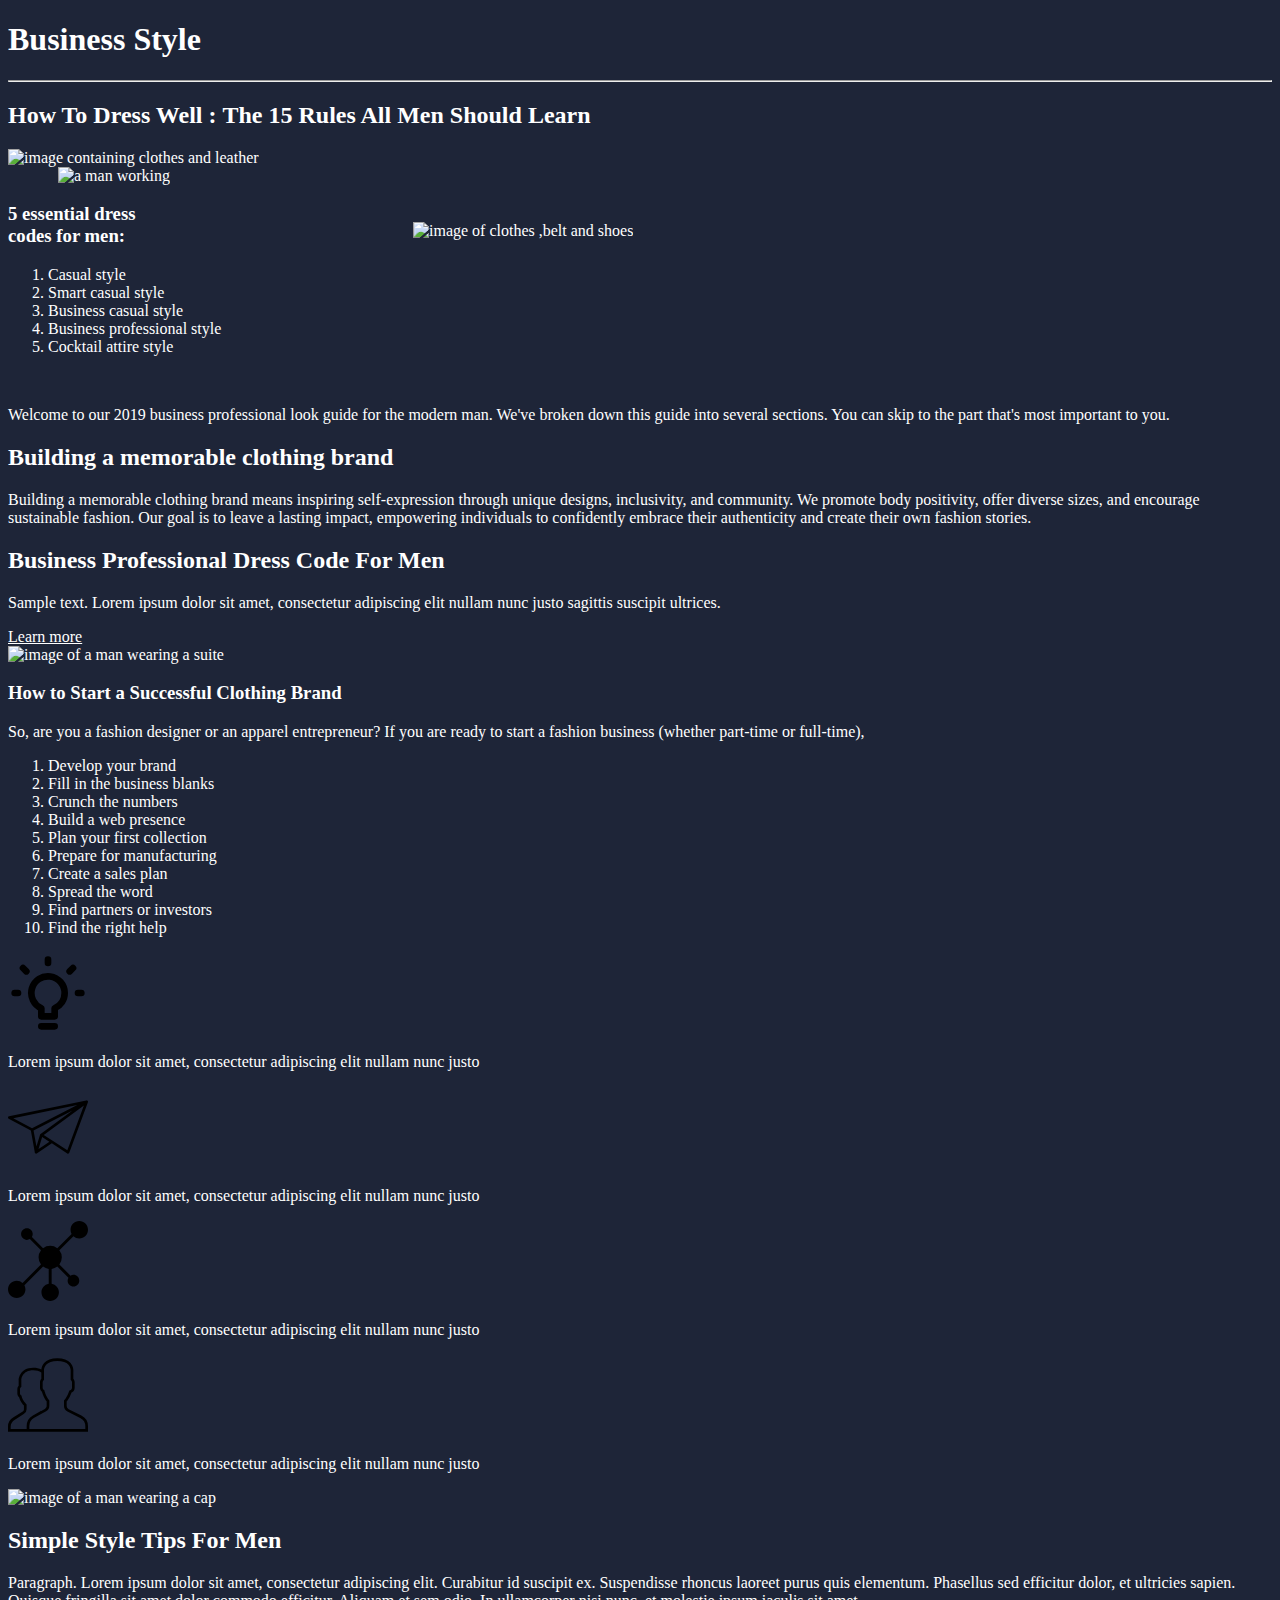
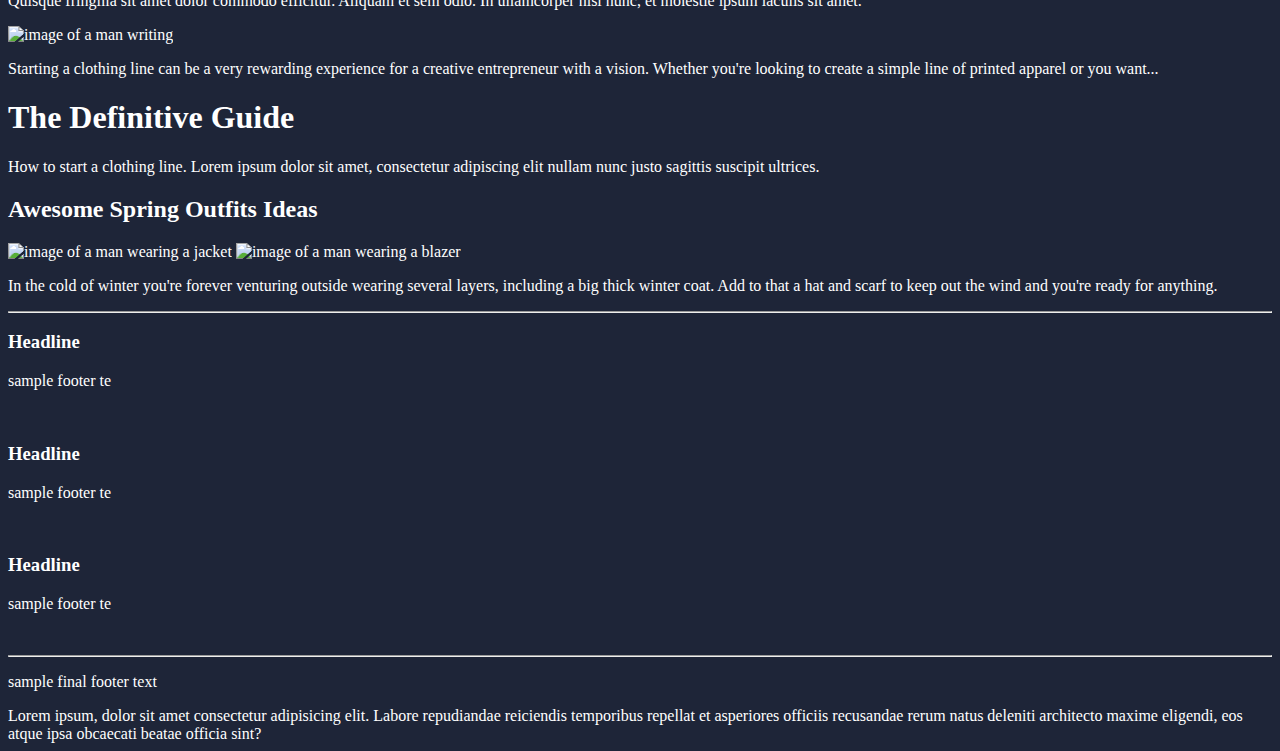
==== index.html @ 9ce20c4f "Merge pull request #1 from Lonka-Pardhu/html_assignment1" ====
<!DOCTYPE html>
<html lang="en">
<head>
    <meta charset="UTF-8">
    <meta name="viewport" content="width=device-width, initial-scale=1.0">
    <meta name="description" content="developing a page using html css / learning" >
    <meta name="author" content="pardhu" >
    <title>html-css</title>
    <link rel="stylesheet" href="style.css">
</head>
<body>
    <header>
        <h1 class="page-main-title">Business Style</h1>
    </header>
    <hr>
    <main>
        <div class="hero-background"></div>
        <article id="how-to-dress-well">
            <!-- section1 -->
            <section>
                <div class="section-1">
                    <div class="column-1">
                            <div class="col-1-part-1">
                                <h2>How To Dress Well :&nbsp;The 15 Rules All Men Should Learn</h2>
                                <img src="https://images03.nicepage.com/c461c07a441a5d220e8feb1a/d79307d352e45f7cab29f778/82723bf7d7d18f9a013341348dbda95d.jpg"
                                    alt="image containing clothes and leather" title="image containing clothes and leather"
                                    class="img1">
                            </div>
                            <div class="col-1-part-2">
                                <img src="https://images03.nicepage.com/c461c07a441a5d220e8feb1a/a440e6576e7e5369943eba5e/27f916f994bcf78ae03104418f0377e0.jpg"
                                    alt="a man working" title="a man working" class="img2">
                            </div>
                        </div>
                        <div class="column-2">
                            <div class="col-2-part-1">
                                <h3>5 essential dress<br>codes for men:</h3>
                                <ol>
                                    <li>Casual style </li>
                                    <li>Smart casual style</li>
                                    <li>Business casual style</li>
                                    <li>Business professional style</li>
                                    <li>Cocktail attire style</li>
                                </ol>           
                            </div>
                            <div class="col-2-part-2">
                                <img src="https://images02.nicepage.com/c461c07a441a5d220e8feb1a/98847b3808b05bc79a3a4698/WLP2stU.jpg" alt="image of clothes ,belt and shoes" title="image of clothes ,belt and shoes" class="img3"> 
                                <p>Welcome to our 2019 business professional look guide for the modern man. We've broken down this guide into several sections. You can skip to the part that's most important to you.</p>
                            </div>
                        </div>
                </div>
            </section>
        </article>
        <!-- section2 -->
        <section class="section-2">
            <h2>Building a memorable clothing brand</h2>
            <p>Building a memorable clothing brand means inspiring self-expression through unique designs, inclusivity, and community. We promote body positivity, offer diverse sizes, and encourage sustainable fashion. Our goal is to leave a lasting impact, empowering individuals to confidently embrace their authenticity and create their own fashion stories.</p>
        </section>
        <!-- section3 -->
        <section class="section-3">
        <div>
            <h2>Business Professional Dress Code For Men</h2>
            <p>Sample text. Lorem ipsum dolor sit amet, consectetur adipiscing elit nullam nunc justo sagittis suscipit ultrices.</p>
            <a href="#">Learn more</a>
        </div>
            <img width="700px" height="500px" src="https://images02.nicepage.com/c461c07a441a5d220e8feb1a/4a9586658ec857b1a55ea59b/iStock543079836news.jpg" alt="image of a man wearing a suite" title="image of a man wearing a suite" class="img4">
            <h3>How to Start a Successful Clothing Brand</h3>
            <p>So, are you a fashion designer or an apparel entrepreneur? If you are ready to start a fashion business (whether part-time or full-time),</p>
            <ol>
                <li>Develop your brand</li>
                <li>Fill in the business blanks</li>
                <li>Crunch the numbers</li>
                <li>Build a web presence</li>
                <li>Plan your first collection</li>
                <li>Prepare for manufacturing</li>
                <li>Create a sales plan</li>
                <li>Spread the word</li>
                <li>Find partners or investors</li>
                <li>Find the right help</li>
            </ol>
        </section>
        <!-- section4 -->
        <section class="section-4">
            <div class="box1">
            <svg width="80" height="80" viewBox="0 0 24 24" fill="none" xmlns="http://www.w3.org/2000/svg"><path d="M21 12h1m-3.5-6.5 1-1M12 3V2M5.5 5.5l-1-1M3 12H2m8 10h4m3-10a5 5 0 1 0-7 4.584V19h4v-2.416A5.001 5.001 0 0 0 17 12Z" stroke="#000" stroke-linecap="round" stroke-linejoin="round" stroke-width="2"/></svg>
            <p>Lorem ipsum dolor sit amet, consectetur adipiscing elit nullam nunc justo</p>
            </div>
            <div class="box2">
                <svg width="80" height="80" xmlns="http://www.w3.org/2000/svg" viewBox="0 0 60.062 60.062" style="enable-background:new 0 0 60.062 60.062" xml:space="preserve"><path d="M60.046 11.196c.004-.024.011-.048.013-.072a1.054 1.054 0 0 0-.01-.224c-.002-.019.001-.037-.002-.056a1.003 1.003 0 0 0-.1-.289c-.008-.016-.019-.031-.028-.047-.002-.002-.002-.005-.003-.008-.001-.002-.004-.003-.005-.006l-.02-.033a.987.987 0 0 0-.221-.23c-.019-.014-.041-.022-.061-.035a.959.959 0 0 0-.236-.116c-.037-.012-.074-.018-.112-.025a.966.966 0 0 0-.34-.011c-.026.004-.051 0-.077.006L.798 22.046a1 1 0 0 0-.265 1.864l16.632 8.773 2.917 16.187c-.002.012.001.025 0 .037a.94.94 0 0 0 .019.354c.023.095.06.184.11.268.01.016.01.035.021.051.003.005.008.009.012.013.013.019.031.034.046.053.047.058.096.111.152.156.009.007.015.018.025.025.015.011.032.014.047.024.061.04.124.073.191.099.027.01.052.022.08.03.09.026.183.044.277.044h.003l.012-.002a.993.993 0 0 0 .763-.313l11.079-7.386 11.6 7.54a1.005 1.005 0 0 0 .86.11 1 1 0 0 0 .623-.604L59.998 11.38a.915.915 0 0 0 .033-.105c.004-.015.005-.03.008-.044l.007-.035zm-11.582 6.383L24.471 35.22c-.039.029-.07.065-.104.099-.013.012-.026.022-.037.035a1.01 1.01 0 0 0-.059.071c-.018.024-.032.049-.048.074-.037.06-.068.122-.092.188-.005.013-.013.023-.017.036-.001.004-.005.006-.006.01l-2.75 8.937-2.179-12.091 29.285-15zM22.908 46.594l2.726-9.004 4.244 2.759 1.214.789-4.124 2.749-4.06 2.707zm29.136-33.096L18.071 30.899l-14.14-7.458 48.113-9.943zm-7.485 34.006L29.154 37.492l-2.333-1.517 30.154-22.172-12.416 33.701z"/></svg>
                <p>Lorem ipsum dolor sit amet, consectetur adipiscing elit nullam nunc justo</p>
            </div>
            <div class="box3">
                <svg width="80" height="80" xmlns="http://www.w3.org/2000/svg" viewBox="0 0 55 55" style="enable-background:new 0 0 55 55" xml:space="preserve"><path d="M49 0c-3.309 0-6 2.691-6 6 0 1.035.263 2.009.726 2.86l-9.829 9.829a7.943 7.943 0 0 0-9.795-.001l-7.669-7.669A3.947 3.947 0 0 0 17 9c0-2.206-1.794-4-4-4S9 6.794 9 9s1.794 4 4 4c.74 0 1.424-.215 2.019-.567l7.669 7.669a7.953 7.953 0 0 0 0 9.795L10.024 42.562A5.971 5.971 0 0 0 6 41c-3.309 0-6 2.691-6 6s2.691 6 6 6 6-2.691 6-6a5.966 5.966 0 0 0-.726-2.86l12.829-12.829a7.953 7.953 0 0 0 3.898 1.619v10.16c-2.833.478-5 2.942-5 5.91 0 3.309 2.691 6 6 6s6-2.691 6-6c0-2.967-2.167-5.431-5-5.91V32.93a7.953 7.953 0 0 0 3.898-1.619l7.669 7.669A3.945 3.945 0 0 0 41 41c0 2.206 1.794 4 4 4s4-1.794 4-4-1.794-4-4-4c-.74 0-1.424.215-2.019.567l-7.669-7.669a7.953 7.953 0 0 0 0-9.795l9.665-9.665A5.967 5.967 0 0 0 49 12c3.309 0 6-2.691 6-6s-2.691-6-6-6z"/></svg>
                <p>Lorem ipsum dolor sit amet, consectetur adipiscing elit nullam nunc justo </p>
            </div>
            <div class="box4">
                <svg width="80" height="80" xmlns="http://www.w3.org/2000/svg" viewBox="0 0 60 60" style="enable-background:new 0 0 60 60" xml:space="preserve"><path d="m55.014 45.389-9.553-4.776A2.63 2.63 0 0 1 44 38.248v-3.381c.229-.28.47-.599.719-.951a22.886 22.886 0 0 0 2.954-5.799A3.968 3.968 0 0 0 50 24.5v-4c0-.963-.36-1.896-1-2.625v-5.319c.056-.55.276-3.824-2.092-6.525C44.854 3.688 41.521 2.5 37 2.5s-7.854 1.188-9.908 3.53c-1.435 1.637-1.918 3.481-2.064 4.805C23.314 9.949 21.294 9.5 19 9.5c-10.389 0-10.994 8.855-11 9v4.579c-.648.706-1 1.521-1 2.33v3.454c0 1.079.483 2.085 1.311 2.765.825 3.11 2.854 5.46 3.644 6.285v2.743c0 .787-.428 1.509-1.171 1.915l-6.653 4.173A7.924 7.924 0 0 0 0 53.703V57.5h60v-4.043a8.973 8.973 0 0 0-4.986-8.068zM14 53.262V55.5H2v-1.797c0-2.17 1.184-4.164 3.141-5.233l6.652-4.173a4.143 4.143 0 0 0 2.161-3.641v-3.591l-.318-.297c-.026-.024-2.683-2.534-3.468-5.955l-.091-.396-.342-.22A1.59 1.59 0 0 1 9 28.863v-3.454c0-.36.245-.788.671-1.174l.329-.297-.002-5.38c.018-.287.539-7.058 9.002-7.058 2.393 0 4.408.553 6 1.644v4.731c-.64.729-1 1.662-1 2.625v4c0 .304.035.603.101.893.027.116.081.222.118.334.055.168.099.341.176.5l.003.005c.256.528.629 1 1.099 1.377l.016.054c.06.229.123.457.191.68l.081.261c.014.046.031.093.046.139.035.108.069.215.105.321.06.175.123.356.196.553.031.082.065.156.097.237.082.209.164.411.25.611.021.048.039.1.06.147l.056.126c.026.058.053.11.079.167.098.214.194.421.294.621l.047.099c.063.125.126.243.189.363a21.809 21.809 0 0 0 .888 1.539l.085.135c.242.375.452.679.626.916l.125.17.071.097v3.309c0 .968-.528 1.856-1.377 2.32l-2.646 1.443-.461-.041-.188.395-5.626 3.069A9.021 9.021 0 0 0 14 53.262zM58 55.5H16v-2.238a7.016 7.016 0 0 1 3.659-6.164l8.921-4.866A4.644 4.644 0 0 0 31 38.155v-4.019l-.194-.232-.038-.045c-.002-.003-.064-.078-.165-.21a9.504 9.504 0 0 1-.205-.275l-.003-.005a18.167 18.167 0 0 1-.544-.8l-.014-.022c-.098-.153-.202-.32-.308-.497l-.024-.04a20.468 20.468 0 0 1-.705-1.283l-.001-.002a20.237 20.237 0 0 1-.378-.802l-.052-.116c-.055-.125-.11-.256-.166-.391l-.06-.15c-.052-.131-.105-.263-.161-.414a16.51 16.51 0 0 1-.29-.849l-.055-.178-.019-.061a15.65 15.65 0 0 1-.26-.971l-.091-.396-.341-.22A1.994 1.994 0 0 1 26 24.5v-4c0-.561.238-1.084.67-1.475l.33-.297v-6.582l-.027-.021c-.034-.722.009-2.935 1.623-4.776C30.253 5.458 33.081 4.5 37 4.5c3.905 0 6.727.951 8.386 2.828 1.947 2.201 1.625 5.017 1.623 5.041L47 18.728l.33.298c.432.39.67.913.67 1.474v4c0 .873-.572 1.637-1.422 1.899l-.498.153-.16.495a20.934 20.934 0 0 1-2.834 5.713c-.297.421-.586.794-.837 1.079l-.249.284v4.125c0 1.77.983 3.361 2.566 4.153l9.553 4.776A6.982 6.982 0 0 1 58 53.457V55.5z"/></svg>
                <p>Lorem ipsum dolor sit amet, consectetur adipiscing elit nullam nunc justo</p>
            </div>
            <img src="https://images02.nicepage.com/c461c07a441a5d220e8feb1a/14708b5e1309527f8112d62c/b177be127f4d39d23bcaa67bec533d79.jpg" alt="image of a man wearing a cap" title="image of a man wearing a cap" class="img5">
        </section>
        <!-- section5 -->
        <section class="section-5">
            <h2>Simple Style Tips For Men</h2>
            <p>Paragraph. Lorem ipsum dolor sit amet, consectetur adipiscing elit. Curabitur id suscipit ex. Suspendisse rhoncus laoreet purus quis elementum. Phasellus sed efficitur dolor, et ultricies sapien. Quisque fringilla sit amet dolor commodo efficitur. Aliquam et sem odio. In ullamcorper nisi nunc, et molestie ipsum iaculis sit amet.</p>
        </section>
        <!-- section6 -->
        <section class="section-6">
            <img height="300px" src="https://images03.nicepage.com/c461c07a441a5d220e8feb1a/5f9b95316d2b5292a958deda/m1.jpg" alt="image of a man writing" title="image of a man writing" class="img6">
            <div >
                <p>Starting a clothing line can be a very rewarding experience for a creative entrepreneur with a vision. Whether you're looking to create a simple line of printed apparel or you want...</p>
            </div>
            <div>
                <h1>The Definitive Guide</h1>
                <p>How to start a clothing line. Lorem ipsum dolor sit amet, consectetur adipiscing elit nullam nunc justo sagittis suscipit ultrices.</p>
                <a href="#"></a>
            </div>
        </section>
        <!-- section7 -->
        <section class="section-7">
            <h2>Awesome Spring Outfits Ideas</h2>
            <img src="https://images02.nicepage.com/c461c07a441a5d220e8feb1a/094b98c750465962927ddb03/5270bcfecd88df2af46fd6347224563e.jpg" alt="image of a man wearing a jacket" title="image of a man wearing a jacket" class="img7">
            <img src="https://images02.nicepage.com/c461c07a441a5d220e8feb1a/0eb7b98e761c562f80771ed5/1896a80d7da67dd118eb22996d5cb24a.jpg" alt="image of a man wearing a blazer" title="image of a man wearing a blazer" class="img8">
            <p>In the cold of winter you're forever venturing outside wearing several layers, including a big thick winter coat. Add to that a hat and scarf to keep out the wind and you're ready for anything.</p>
        </section>
    
 </main>
 <hr>
 <footer>
    <h3>Headline</h3>
    <p>sample footer te</p>
    <br>
    <h3>Headline</h3>
    <p>sample footer te</p>
    <br>
    <h3>Headline</h3>
    <p>sample footer te</p>
    <br>
    <hr>
    <p>sample final footer text</p>
 </footer>
<div class="testbox">
 Lorem ipsum, dolor sit amet consectetur adipisicing elit. Labore repudiandae reiciendis temporibus repellat et asperiores officiis recusandae rerum natus deleniti architecto maxime eligendi, eos atque ipsa obcaecati beatae officia sint? 
</div>
<!-- working on positioning the items  -->
</body>
</html>
---- style.css ----
*{
    background-color: #1E2538 ;
    color: white;
}
/* images */
.img1{
    height: 306px;
    width:351px;
    object-fit: cover;

}
.img2{
    height: 586px;
    width: 518px;
    object-fit: cover;
    position: relative;
    left: 50px;
}
.img3{
    height: 240px;
    width: 261px;
    object-fit: cover;
    position:relative;
    left: 405px;
    bottom: 150px;
}
.img4{
    height: 469px;
    width: 581px;
    object-fit: cover;
    position: relative;
    z-index: 1;

}
.img6{
    height: 564px;
    width: 945px;
    object-fit: cover;
}
.img7{
    height: 565px;
    width: 438px;
    object-fit: cover;
}
.img8{
    height: 546px;
    width: 435px;
    object-fit: cover;
}

/* sections */

.box-s3{
    height: 480px;
    width: 505px;
    background-color: #ffffff;
    position: absolute;
    z-index: 2;
}
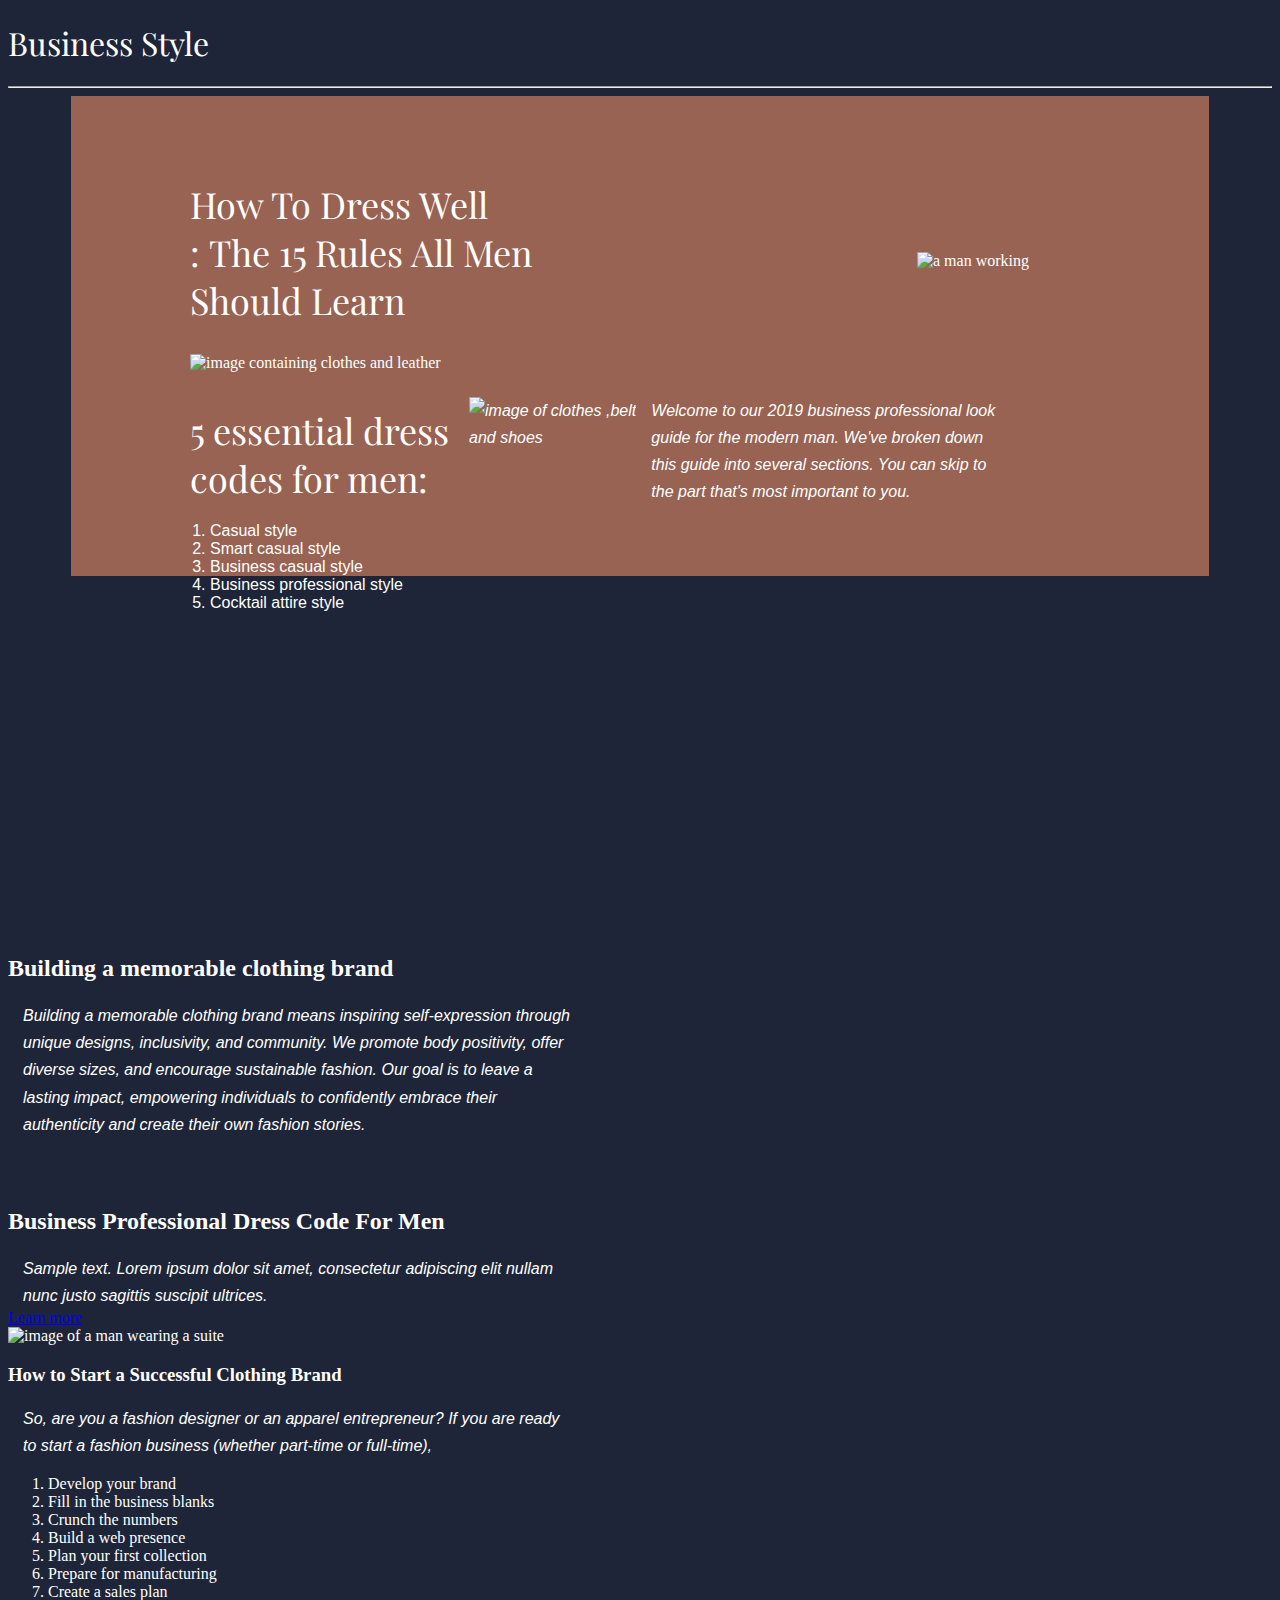
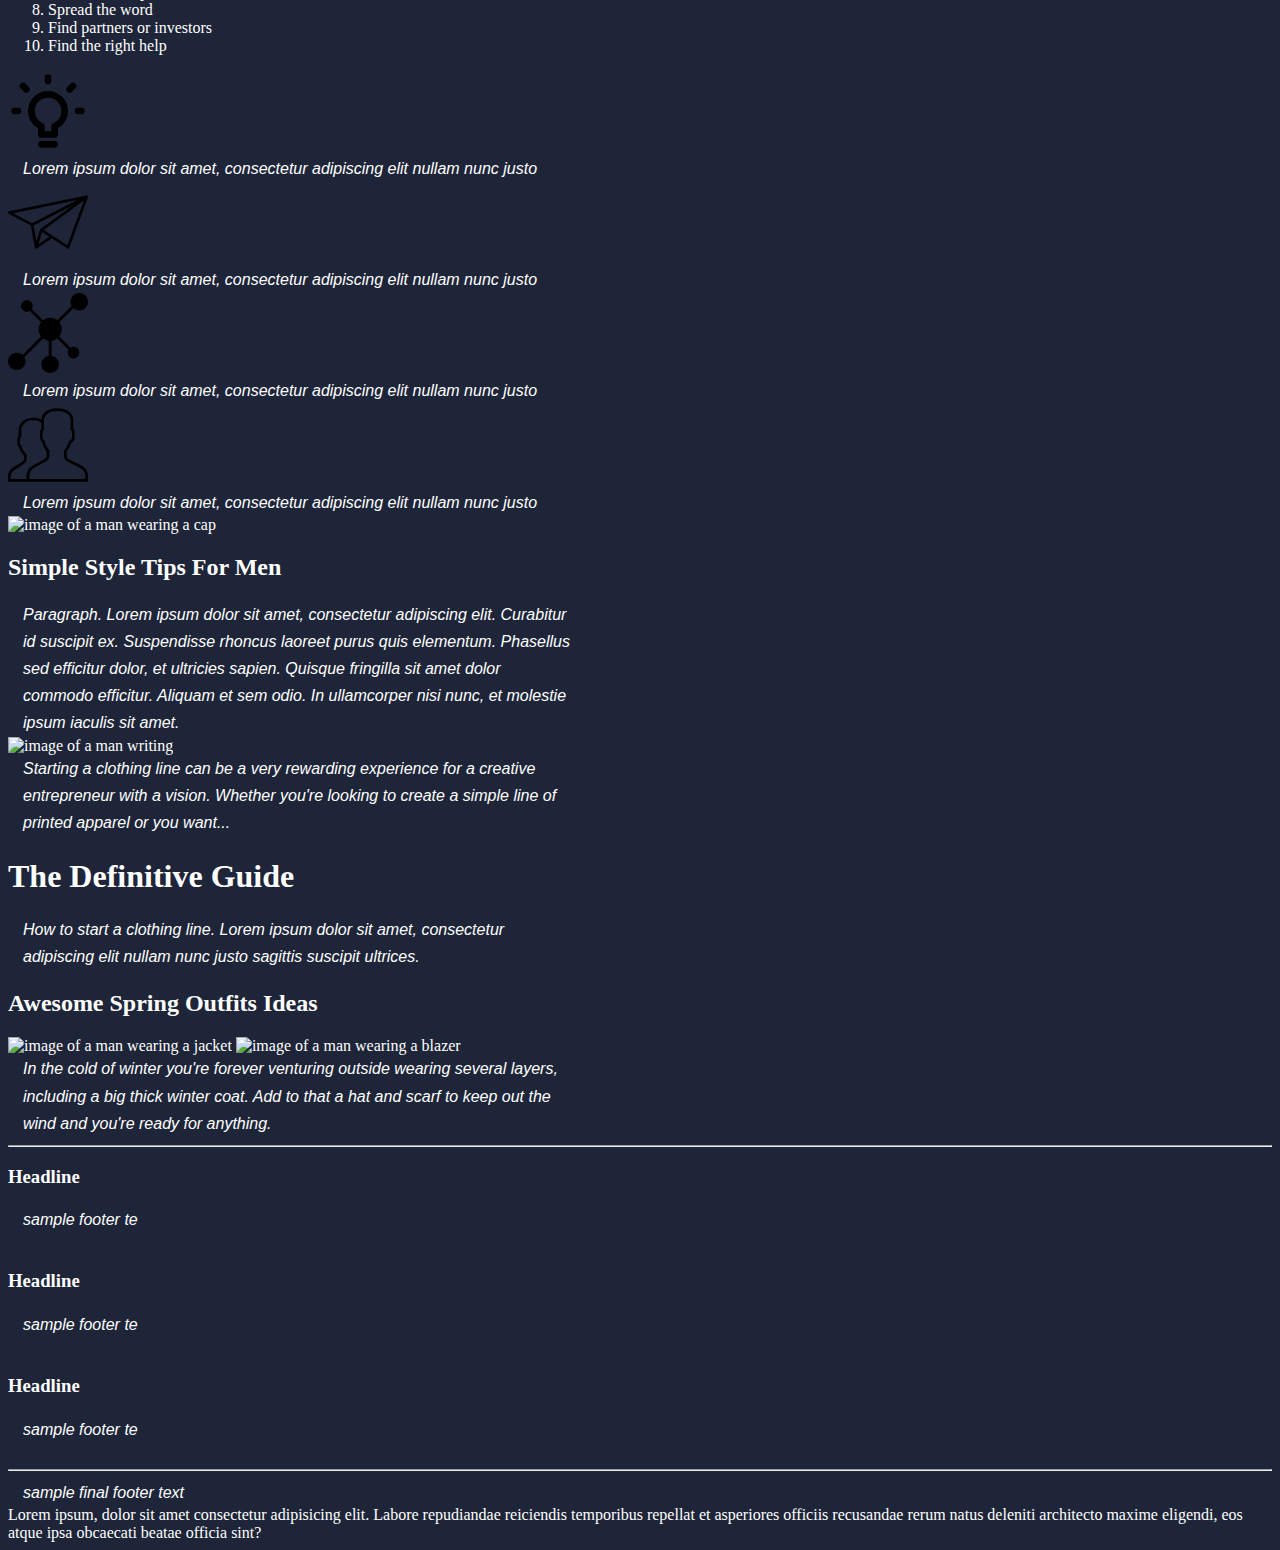
==== commit eda0b7a9: "css" ====
--- a/index.html
+++ b/index.html
@@ -30,23 +30,23 @@
                                 <img src="https://images03.nicepage.com/c461c07a441a5d220e8feb1a/a440e6576e7e5369943eba5e/27f916f994bcf78ae03104418f0377e0.jpg"
                                     alt="a man working" title="a man working" class="img2">
                             </div>
+                    </div>
+                    <div class="column-2">
+                        <div class="col-2-part-1">
+                            <h3>5 essential dress<br>codes for men:</h3>
+                            <ol>
+                                <li>Casual style </li>
+                                <li>Smart casual style</li>
+                                <li>Business casual style</li>
+                                <li>Business professional style</li>
+                                <li>Cocktail attire style</li>
+                            </ol>
                         </div>
-                        <div class="column-2">
-                            <div class="col-2-part-1">
-                                <h3>5 essential dress<br>codes for men:</h3>
-                                <ol>
-                                    <li>Casual style </li>
-                                    <li>Smart casual style</li>
-                                    <li>Business casual style</li>
-                                    <li>Business professional style</li>
-                                    <li>Cocktail attire style</li>
-                                </ol>           
-                            </div>
-                            <div class="col-2-part-2">
+                        <div class="col-2-part-2">
                                 <img src="https://images02.nicepage.com/c461c07a441a5d220e8feb1a/98847b3808b05bc79a3a4698/WLP2stU.jpg" alt="image of clothes ,belt and shoes" title="image of clothes ,belt and shoes" class="img3"> 
                                 <p>Welcome to our 2019 business professional look guide for the modern man. We've broken down this guide into several sections. You can skip to the part that's most important to you.</p>
-                            </div>
                         </div>
+                    </div>
                 </div>
             </section>
         </article>
@@ -142,5 +142,6 @@
  Lorem ipsum, dolor sit amet consectetur adipisicing elit. Labore repudiandae reiciendis temporibus repellat et asperiores officiis recusandae rerum natus deleniti architecto maxime eligendi, eos atque ipsa obcaecati beatae officia sint? 
 </div>
 <!-- working on positioning the items  -->
+</main>
 </body>
 </html>--- a/style.css
+++ b/style.css
@@ -1,36 +1,122 @@
-*{
+@import url('https://fonts.googleapis.com/css2?family=Playfair+Display:ital,wght@0,400;0,500;0,600;0,700;0,800;0,900;1,400&family=Roboto:ital,wght@0,100;0,300;0,400;0,500;1,300;1,400&display=swap');
+body{
     background-color: #1E2538 ;
     color: white;
 }
+
+.page-main-title{
+    font-family: 'Playfair Display', serif;
+    font-weight: 100;
+}
+/* font preference for column-1 of section-1 */
+.col-1-part-1 h2, .col-2-part-1 h3{
+    font-family: 'Playfair Display', serif;
+    font-size: 36px;
+    font-weight: 100;
+}
+
+.hero-background {
+    width: 90%;
+    height: 480px;
+    background-color: #986352;
+    display: flex;
+    justify-content: center;
+    align-items: center;
+    margin: 0 auto;
+    position: relative;
+    z-index: 2;
+}
+.section-1 {
+    position: absolute;
+    top: 150px;
+    left: 190px;
+    z-index: 3;
+}
+
+.column-1{
+    display: flex;
+    flex-direction: row;
+    justify-content: space-between;
+    align-items: center;
+    gap: 30px;
+} 
+.column-2{
+    display: flex;
+    flex-direction: row;
+    justify-content: space-between;
+    align-items: center;
+    margin-top:25px;
+}
+    
+.col-1-part-1 h2 {
+    max-width: 351px;
+}
+
+.col-2-part-1 h3{
+    margin:0;
+}
+
+.col-2-part-1 ol{
+    font-family: 'Open Sans',sans-serif;
+    font-size: 16px;
+    padding-left: 20px;
+    margin-top: 20px;
+}
+
+.col-2-part-2{
+    display: flex;   
+    position: relative;
+    left: 5px;
+}
+
+.col-2-part-2 , p{
+    width: 550px;
+    line-height: 1.7rem;
+    margin: 0 15px 0 15px;
+    font-style: italic;
+    font-family: 'Open Sans', sans-serif;
+}
+
+.section-2 {
+    margin-top: 30%; 
+}
+
+.section-3 {
+    padding-top: 50px; 
+}
+
+
+
+
+
+
 /* images */
 .img1{
     height: 306px;
     width:351px;
     object-fit: cover;
-
 }
 .img2{
-    height: 586px;
-    width: 518px;
+    height: 508px;
+    width: 560px;
     object-fit: cover;
-    position: relative;
-    left: 50px;
+    /* position: relative;
+    left: 50px; */
 }
 .img3{
     height: 240px;
     width: 261px;
     object-fit: cover;
-    position:relative;
+    /* position:relative;
     left: 405px;
-    bottom: 150px;
+    bottom: 150px; */
 }
 .img4{
     height: 469px;
     width: 581px;
     object-fit: cover;
-    position: relative;
-    z-index: 1;
-
+    /* position: relative;
+    z-index: 1; */
 }
 .img6{
     height: 564px;
@@ -41,19 +127,16 @@
     height: 565px;
     width: 438px;
     object-fit: cover;
+    /* position: relative;
+    top: 70px; */
 }
 .img8{
     height: 546px;
     width: 435px;
     object-fit: cover;
+    /* position: relative;
+    bottom: 80px;
+    left: 60px; */
 }
 
 /* sections */
-
-.box-s3{
-    height: 480px;
-    width: 505px;
-    background-color: #ffffff;
-    position: absolute;
-    z-index: 2;
-}
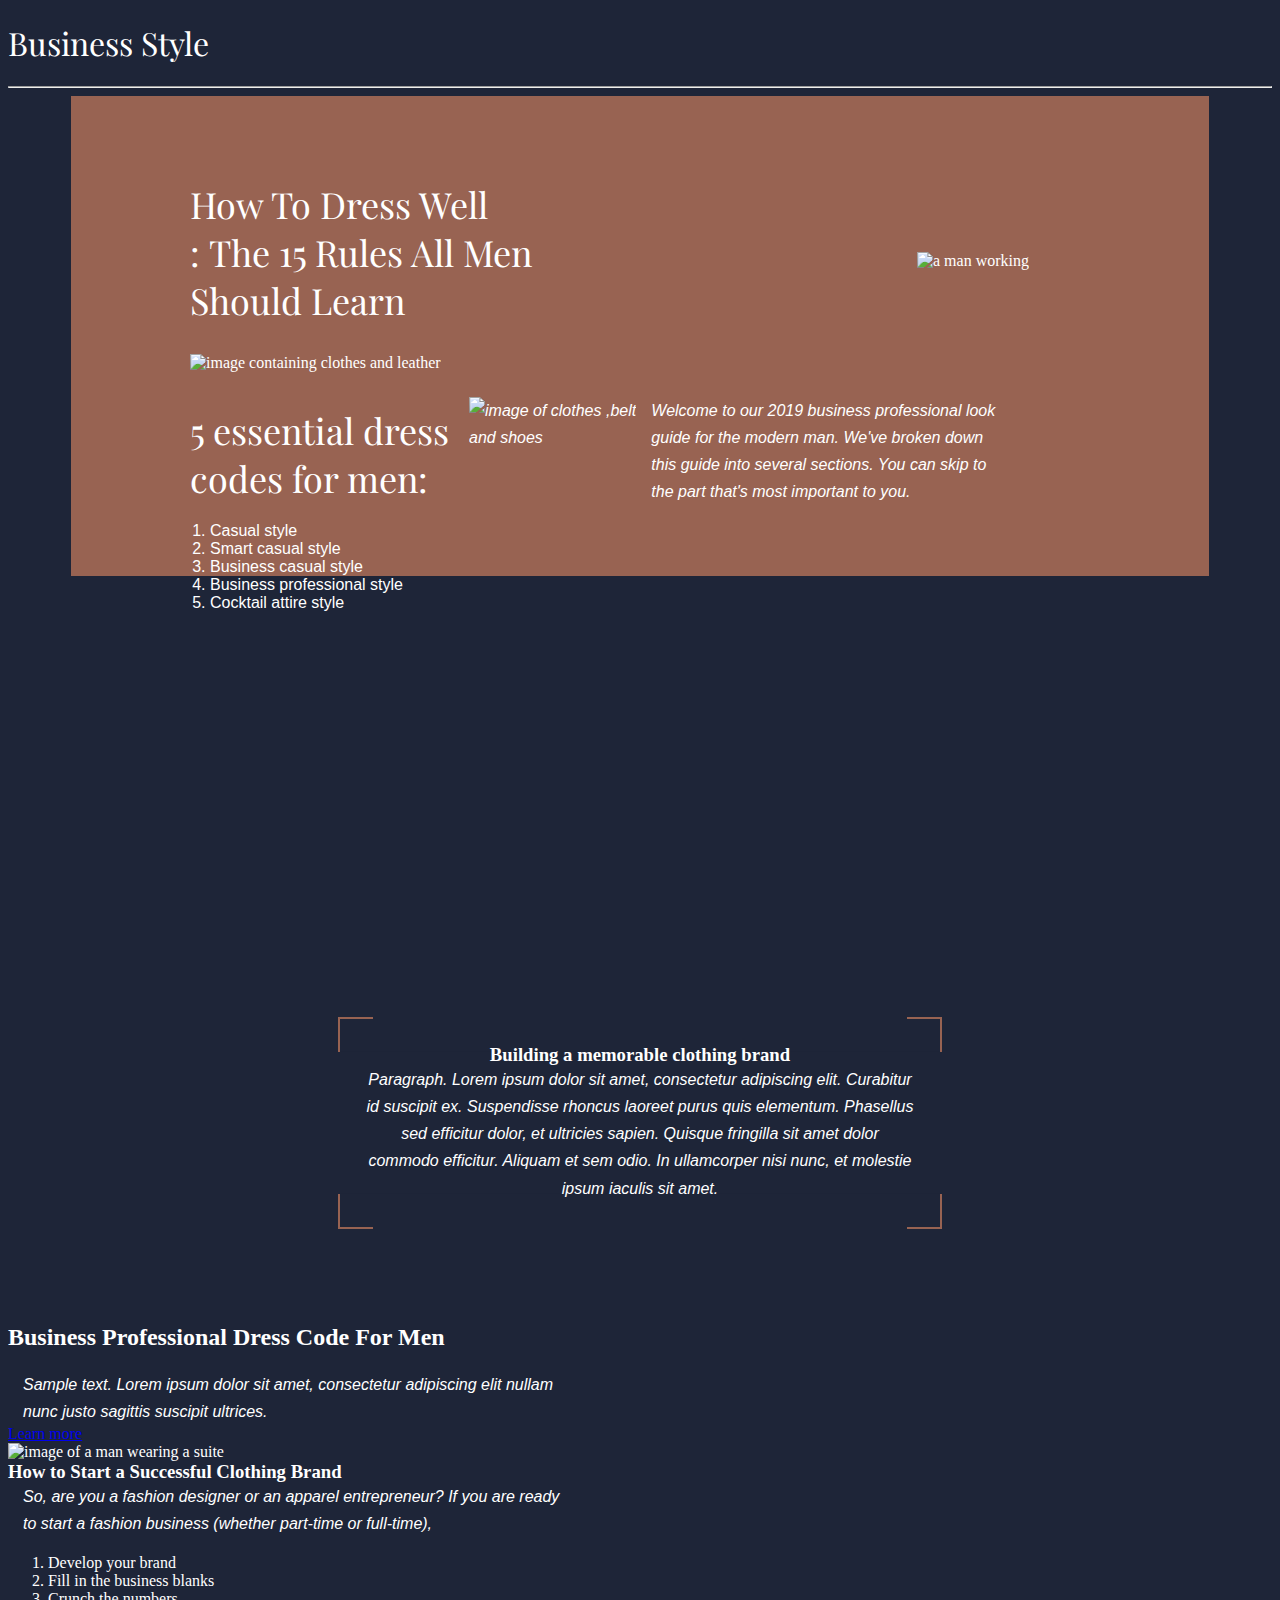
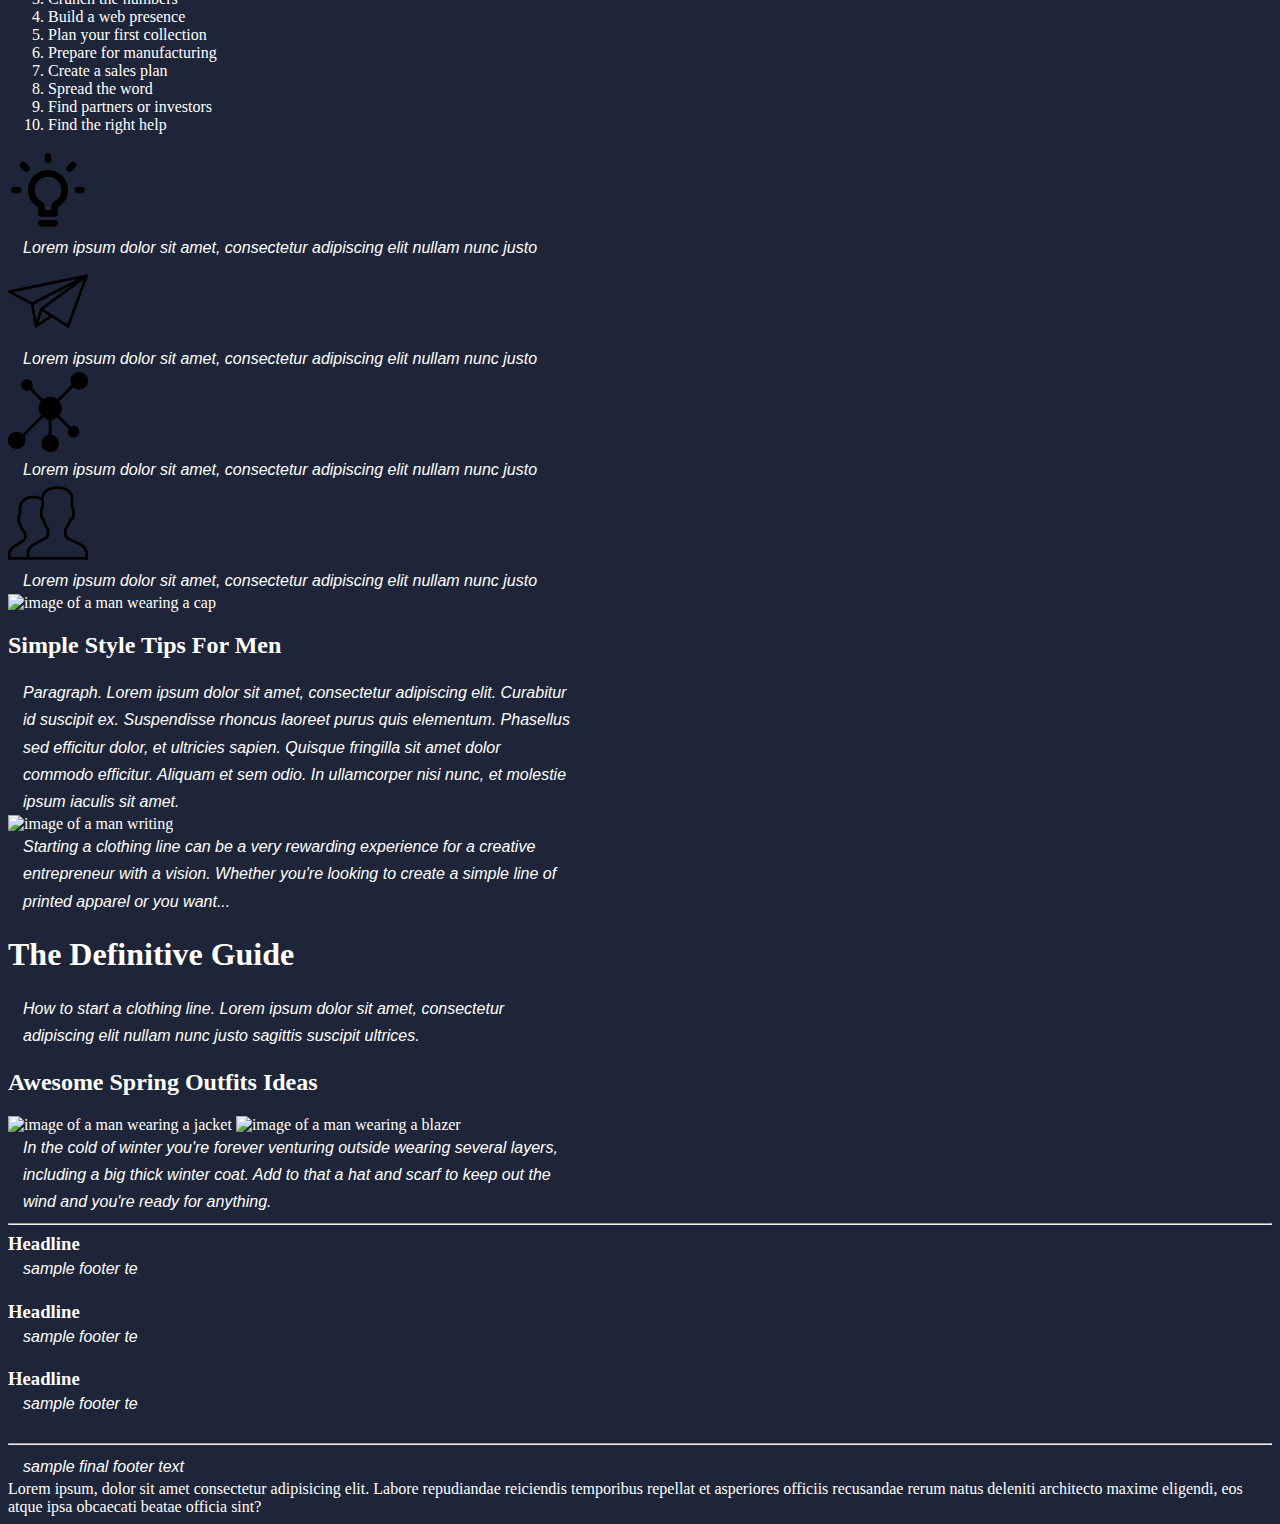
==== commit 989672f1: "css" ====
--- a/index.html
+++ b/index.html
@@ -51,10 +51,16 @@
             </section>
         </article>
         <!-- section2 -->
-        <section class="section-2">
-            <h2>Building a memorable clothing brand</h2>
-            <p>Building a memorable clothing brand means inspiring self-expression through unique designs, inclusivity, and community. We promote body positivity, offer diverse sizes, and encourage sustainable fashion. Our goal is to leave a lasting impact, empowering individuals to confidently embrace their authenticity and create their own fashion stories.</p>
-        </section>
+        <article>
+            <section> 
+                <div class="section-2-wrap">
+                    <div class="section-2-corner">
+                        <h3>Building a memorable clothing brand</h3>
+                        <p>Paragraph. Lorem ipsum dolor sit amet, consectetur adipiscing elit. Curabitur id suscipit ex. Suspendisse rhoncus laoreet purus quis elementum. Phasellus sed efficitur dolor, et ultricies sapien. Quisque fringilla sit amet dolor commodo efficitur. Aliquam et sem odio. In ullamcorper nisi nunc, et molestie ipsum iaculis sit amet.</p>
+                    </div>   
+                </div>
+            </section>
+        </article>
         <!-- section3 -->
         <section class="section-3">
         <div>
--- a/style.css
+++ b/style.css
@@ -26,6 +26,9 @@
     position: relative;
     z-index: 2;
 }
+
+/* section-1 */
+
 .section-1 {
     position: absolute;
     top: 150px;
@@ -76,9 +79,59 @@
     font-style: italic;
     font-family: 'Open Sans', sans-serif;
 }
+/* end of section-1 */
 
-.section-2 {
-    margin-top: 30%; 
+/* section-2 */
+
+.section-2-wrap{
+    margin-top: 26rem;
+    display: flex;
+    flex-direction: column;
+    justify-content: center;
+    align-items: center;
+    
+}
+.section-2-wrap{
+	text-align:center;	
+}
+.section-2-corner {
+    border: 2px solid #986352;
+    display: inline-block;
+    margin: 25px auto;
+    padding: 25px;
+    position: relative;
+    width: auto;
+}
+.section-2-corner p, h3 {
+  position: relative;
+  display: block;
+  margin: 0;
+  padding: 0;
+  z-index: 5;
+}
+.section-2-corner::before,
+.section-2-corner::after {
+  content: '';
+  position: absolute;
+  background: #1E2538;
+}
+
+.section-2-corner::before {
+  width: calc(100% + 50px + 4px - 120px);
+  height: calc(100% + 4px);
+  top: -2px;
+  left: 50%;
+  transform: translateX(-50%);
+  z-index: 1;
+}
+
+.section-2-corner::after {
+  height: calc(100% + 50px + 4px - 120px);
+  width: calc(100% + 4px);
+  left: -2px;
+  top: 50%;
+  transform: translateY(-50%);
+  z-index: 1;
 }
 
 .section-3 {
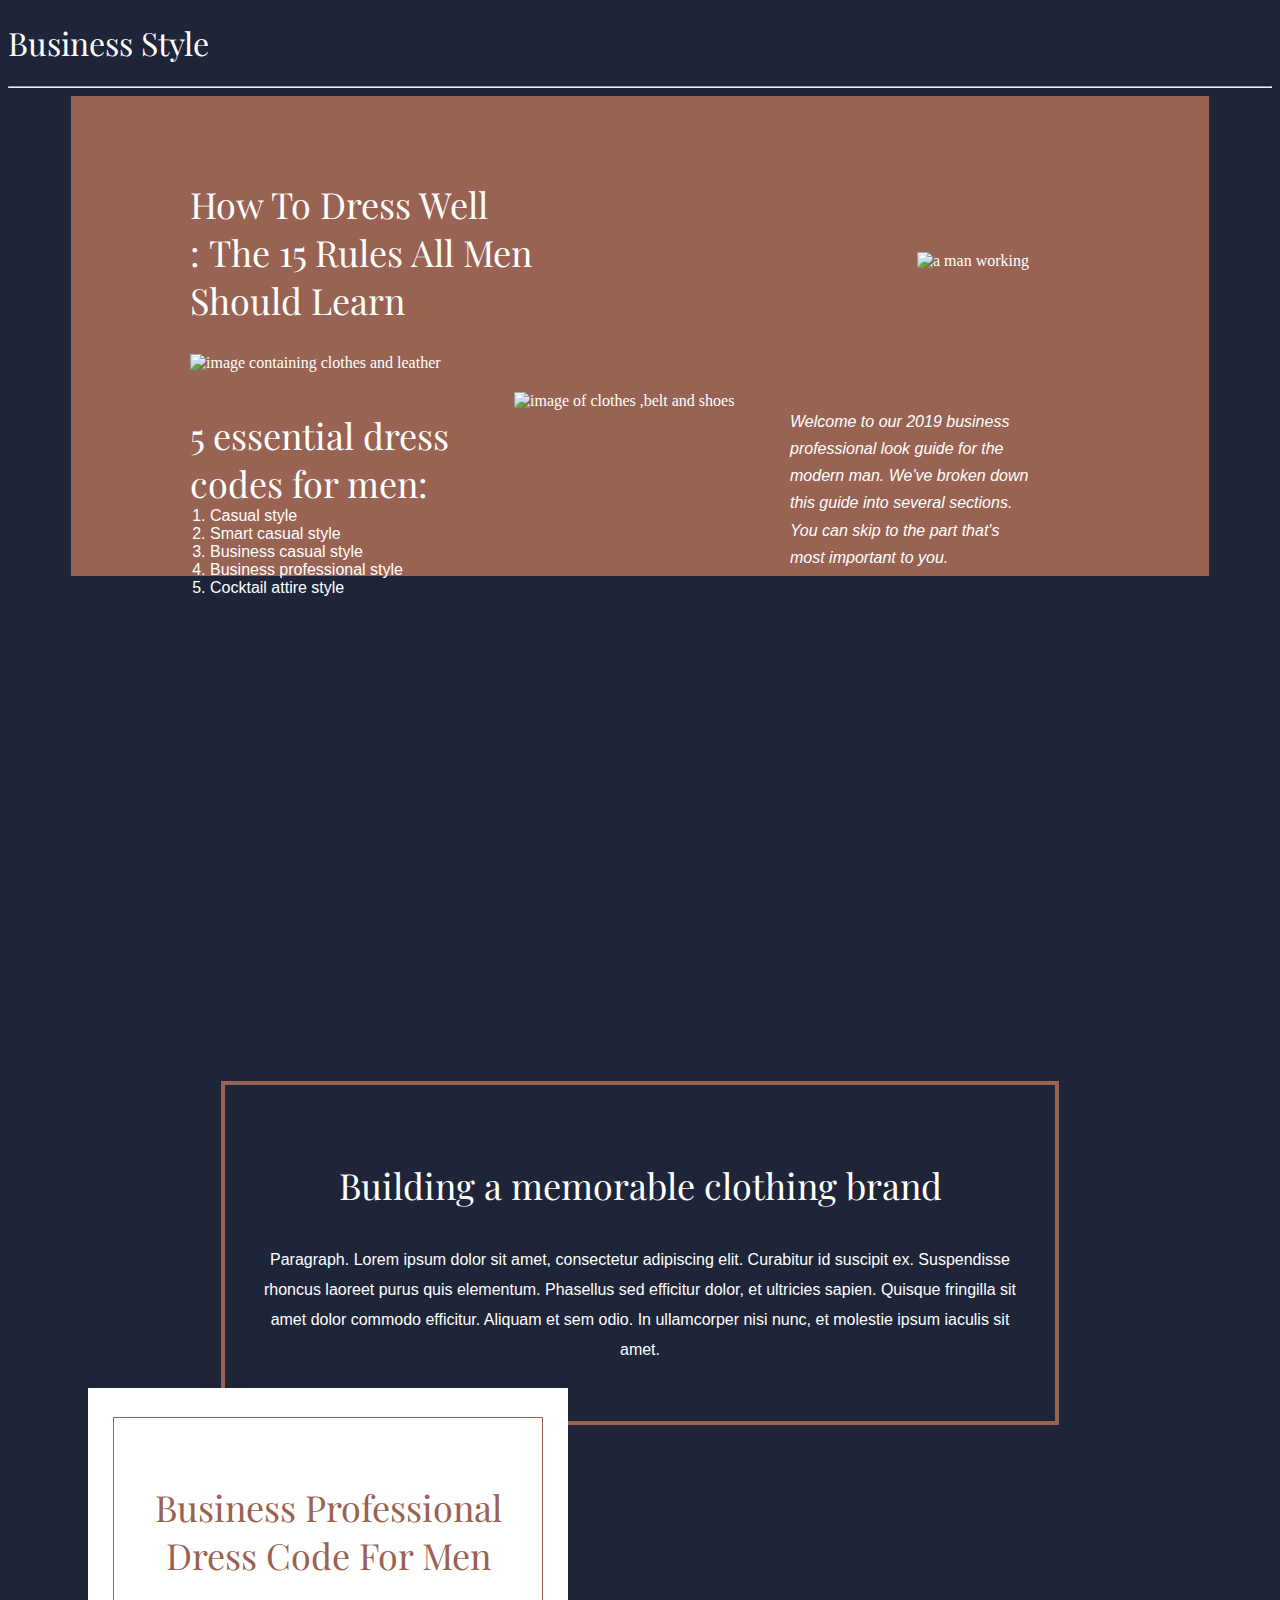
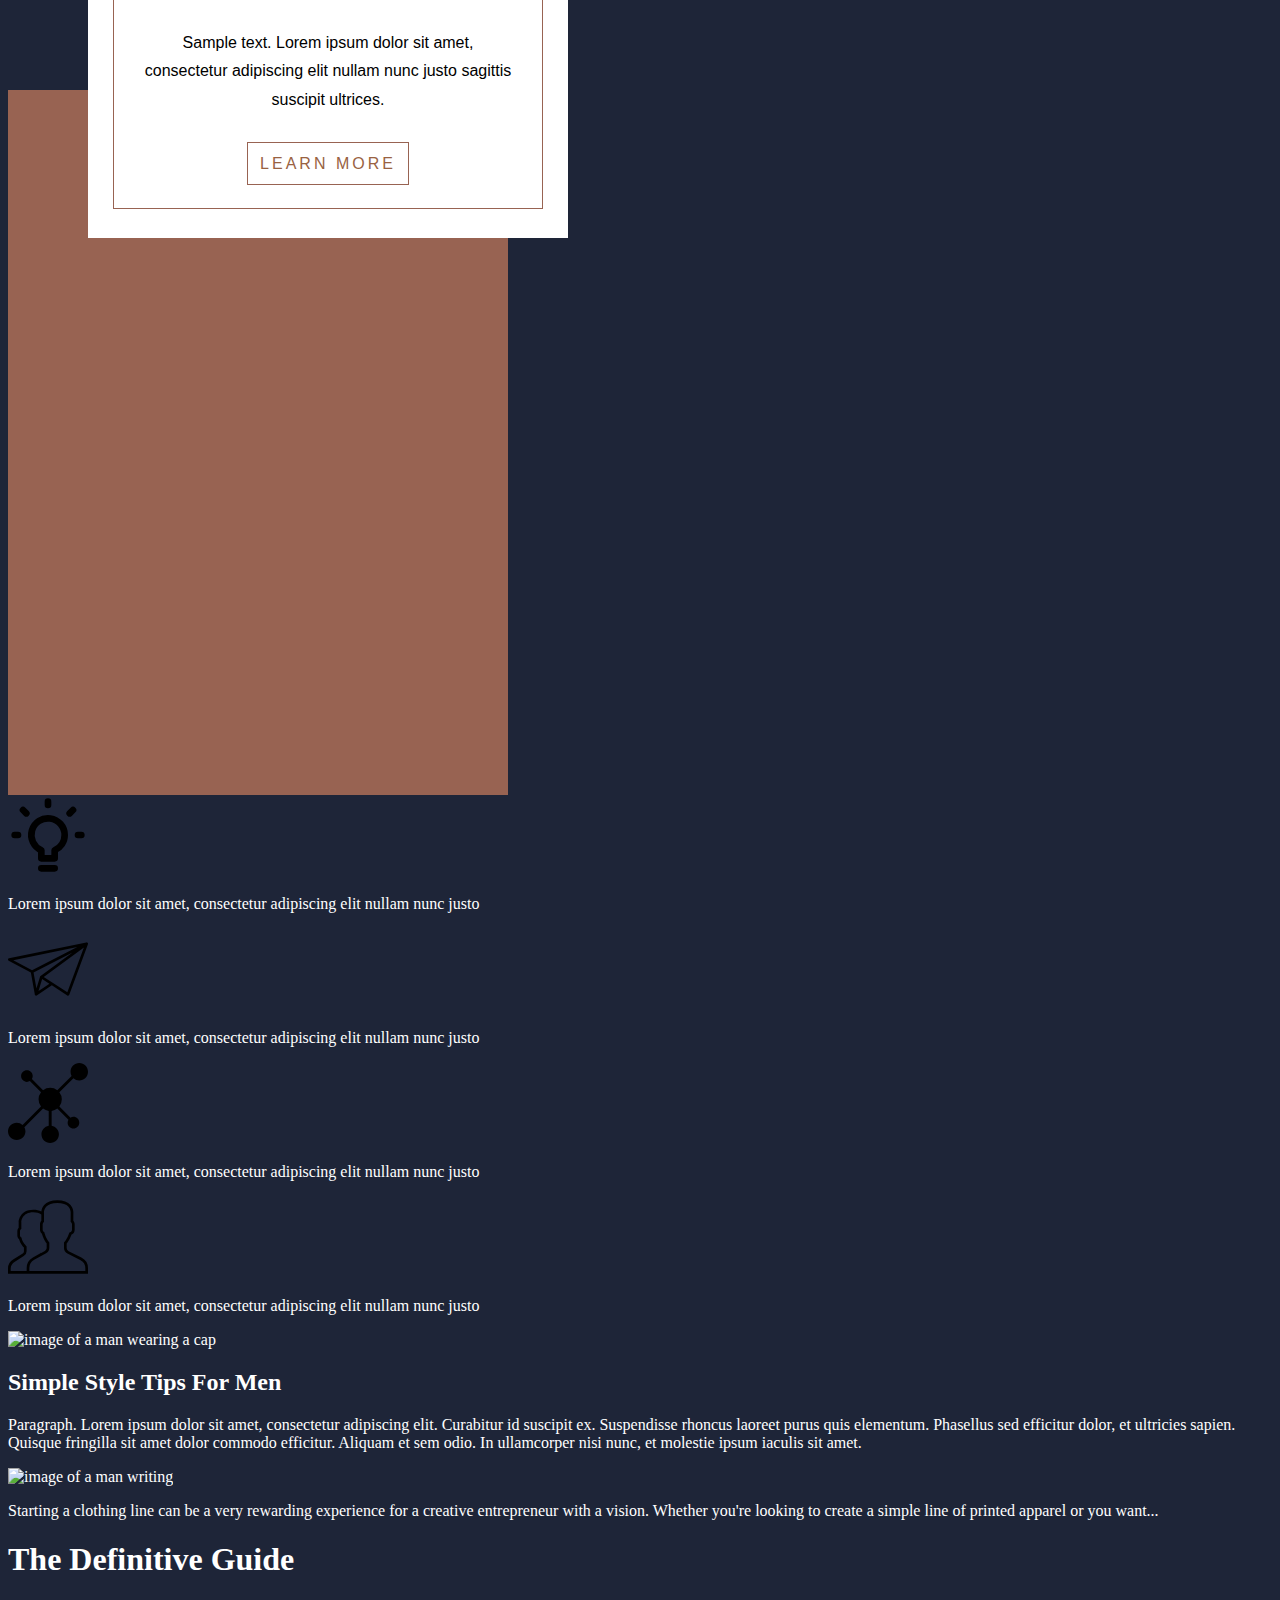
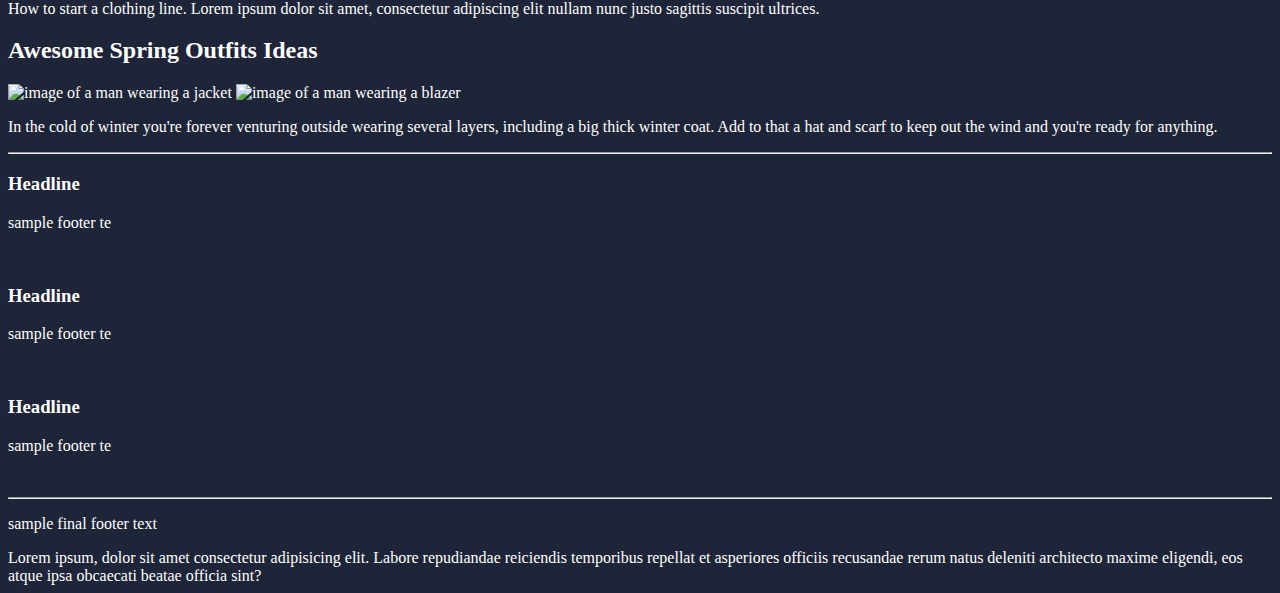
==== commit 62ece0fe: "css" ====
--- a/index.html
+++ b/index.html
@@ -53,21 +53,33 @@
         <!-- section2 -->
         <article>
             <section> 
-                <div class="section-2-wrap">
-                    <div class="section-2-corner">
+                <div class="section-2">
+                    <div class="section-2-data">
                         <h3>Building a memorable clothing brand</h3>
                         <p>Paragraph. Lorem ipsum dolor sit amet, consectetur adipiscing elit. Curabitur id suscipit ex. Suspendisse rhoncus laoreet purus quis elementum. Phasellus sed efficitur dolor, et ultricies sapien. Quisque fringilla sit amet dolor commodo efficitur. Aliquam et sem odio. In ullamcorper nisi nunc, et molestie ipsum iaculis sit amet.</p>
-                    </div>   
+                    </div>
                 </div>
             </section>
         </article>
         <!-- section3 -->
-        <section class="section-3">
-        <div>
-            <h2>Business Professional Dress Code For Men</h2>
-            <p>Sample text. Lorem ipsum dolor sit amet, consectetur adipiscing elit nullam nunc justo sagittis suscipit ultrices.</p>
-            <a href="#">Learn more</a>
-        </div>
+        <article>
+            <section>
+                <div class="section-3">
+                    <div class="sec-3-bg">
+                        <img src="https://images02.nicepage.com/c461c07a441a5d220e8feb1a/4a9586658ec857b1a55ea59b/iStock543079836news.jpg" alt="image of a man wearing a suite" title="image of a man wearing a suite" class="img4">
+                        <div class="sec-3-white-box">
+                            <div class="white-box-content">
+                                <h2>Business Professional Dress Code For Men</h2>
+                                <p>Sample text. Lorem ipsum dolor sit amet, consectetur adipiscing elit nullam nunc justo sagittis suscipit ultrices.</p>
+                                <a href="#">LEARN MORE</a>
+                            </div>
+                        </div>
+                    </div>
+                </div>
+            </section>
+        </article>
+
+        <!-- </div>
             <img width="700px" height="500px" src="https://images02.nicepage.com/c461c07a441a5d220e8feb1a/4a9586658ec857b1a55ea59b/iStock543079836news.jpg" alt="image of a man wearing a suite" title="image of a man wearing a suite" class="img4">
             <h3>How to Start a Successful Clothing Brand</h3>
             <p>So, are you a fashion designer or an apparel entrepreneur? If you are ready to start a fashion business (whether part-time or full-time),</p>
@@ -82,8 +94,7 @@
                 <li>Spread the word</li>
                 <li>Find partners or investors</li>
                 <li>Find the right help</li>
-            </ol>
-        </section>
+            </ol> -->
         <!-- section4 -->
         <section class="section-4">
             <div class="box1">
--- a/style.css
+++ b/style.css
@@ -8,7 +8,7 @@
     font-family: 'Playfair Display', serif;
     font-weight: 100;
 }
-/* font preference for column-1 of section-1 */
+/* font stylings section-1*/
 .col-1-part-1 h2, .col-2-part-1 h3{
     font-family: 'Playfair Display', serif;
     font-size: 36px;
@@ -26,16 +26,13 @@
     position: relative;
     z-index: 2;
 }
-
 /* section-1 */
-
 .section-1 {
     position: absolute;
     top: 150px;
     left: 190px;
     z-index: 3;
 }
-
 .column-1{
     display: flex;
     flex-direction: row;
@@ -48,7 +45,7 @@
     flex-direction: row;
     justify-content: space-between;
     align-items: center;
-    margin-top:25px;
+    margin-top: 20px;
 }
     
 .col-1-part-1 h2 {
@@ -63,54 +60,65 @@
     font-family: 'Open Sans',sans-serif;
     font-size: 16px;
     padding-left: 20px;
-    margin-top: 20px;
+    margin-top: 0;
 }
 
 .col-2-part-2{
     display: flex;   
     position: relative;
-    left: 5px;
-}
-
-.col-2-part-2 , p{
+    left: 50px;
+}
+
+.col-2-part-2 {
     width: 550px;
+    margin: 0 15px 0 15px;
+    
+}
+.col-2-part-2 p{
+    font-style: italic;
+    font-family: 'Open Sans', sans-serif;
     line-height: 1.7rem;
-    margin: 0 15px 0 15px;
-    font-style: italic;
-    font-family: 'Open Sans', sans-serif;
+    font-size: 16px;
+    width: 240px;
+    margin-left: 15px;
 }
 /* end of section-1 */
 
 /* section-2 */
-
-.section-2-wrap{
-    margin-top: 26rem;
+.section-2{
+    margin-top: 30rem;
+    margin-bottom: 15rem;
     display: flex;
     flex-direction: column;
     justify-content: center;
     align-items: center;
-    
-}
-.section-2-wrap{
-	text-align:center;	
-}
-.section-2-corner {
-    border: 2px solid #986352;
+    text-align:center;	
+}
+.section-2-data h3{
+    font-size: 2.25rem;
+    font-family: 'Playfair Display', serif;
+    font-weight: 400;
+}
+.section-2-data p{
+    font-family: 'Open Sans', sans-serif;
+    font-size: 1rem;
+    line-height: 30px;
+}
+.section-2-data {
+    border: 4px solid #986352;
     display: inline-block;
     margin: 25px auto;
-    padding: 25px;
-    position: relative;
-    width: auto;
-}
-.section-2-corner p, h3 {
+    padding: 40px 30px;
+    position: relative;
+    width: 770px;
+}
+/* .section-2-data p, .section-2-data h3 {
   position: relative;
   display: block;
-  margin: 0;
-  padding: 0;
   z-index: 5;
 }
-.section-2-corner::before,
-.section-2-corner::after {
+.section-2-data::before,
+.section-2-data::after {
   content: '';
   position: absolute;
   background: #1E2538;
@@ -124,7 +132,6 @@
   transform: translateX(-50%);
   z-index: 1;
 }
-
 .section-2-corner::after {
   height: calc(100% + 50px + 4px - 120px);
   width: calc(100% + 4px);
@@ -132,12 +139,61 @@
   top: 50%;
   transform: translateY(-50%);
   z-index: 1;
-}
-
-.section-3 {
-    padding-top: 50px; 
-}
-
+}  */
+
+/* end of section-2 */
+
+.sec-3-bg{
+    width: 500px;
+    height: 705px;
+    background-color: #986352;
+    /* position: relative; */
+    z-index: 2;
+}
+.sec-3-white-box{
+    width: 480px;
+    height: 450px;
+    background-color: white;
+    display: flex;
+    flex-direction: column;
+    justify-content: center;
+    text-align: center; 
+    z-index: 4;
+    position: relative;
+    left: 80px;
+    bottom: 320px;
+}
+
+.white-box-content{
+    border: 1px solid #986352;
+    padding: 35px 30px 35px 30px; 
+    margin: 0 25px 0 25px;
+}
+.white-box-content h2{
+    color: #996252;
+    font-family: 'Playfair Display', serif;
+    font-size: 2.25rem;
+    font-weight: 400;
+    margin:30px 0 50px 0;
+}
+.white-box-content p{
+    color: #000000;
+    font-family: 'Open Sans', sans-serif;
+    font-size: 1rem;
+    line-height: 1.8;
+    margin-bottom: 40px;
+}
+.white-box-content a{
+    color: #996242;
+    font-family: 'Open Sans', sans-serif;
+    font-size: 1rem;
+    border: 1px solid #986352;
+    text-decoration: none;
+    letter-spacing: 3px;
+    padding: 12px;
+    text-align: center;
+    margin: 0;
+}
 
 
 
@@ -151,7 +207,7 @@
 }
 .img2{
     height: 508px;
-    width: 560px;
+    width: 518px;
     object-fit: cover;
     /* position: relative;
     left: 50px; */
@@ -168,8 +224,10 @@
     height: 469px;
     width: 581px;
     object-fit: cover;
-    /* position: relative;
-    z-index: 1; */
+    position: relative;
+    left: 140px;
+    bottom: 110px;
+    z-index: 3;
 }
 .img6{
     height: 564px;
@@ -190,6 +248,4 @@
     /* position: relative;
     bottom: 80px;
     left: 60px; */
-}
-
-/* sections */
+}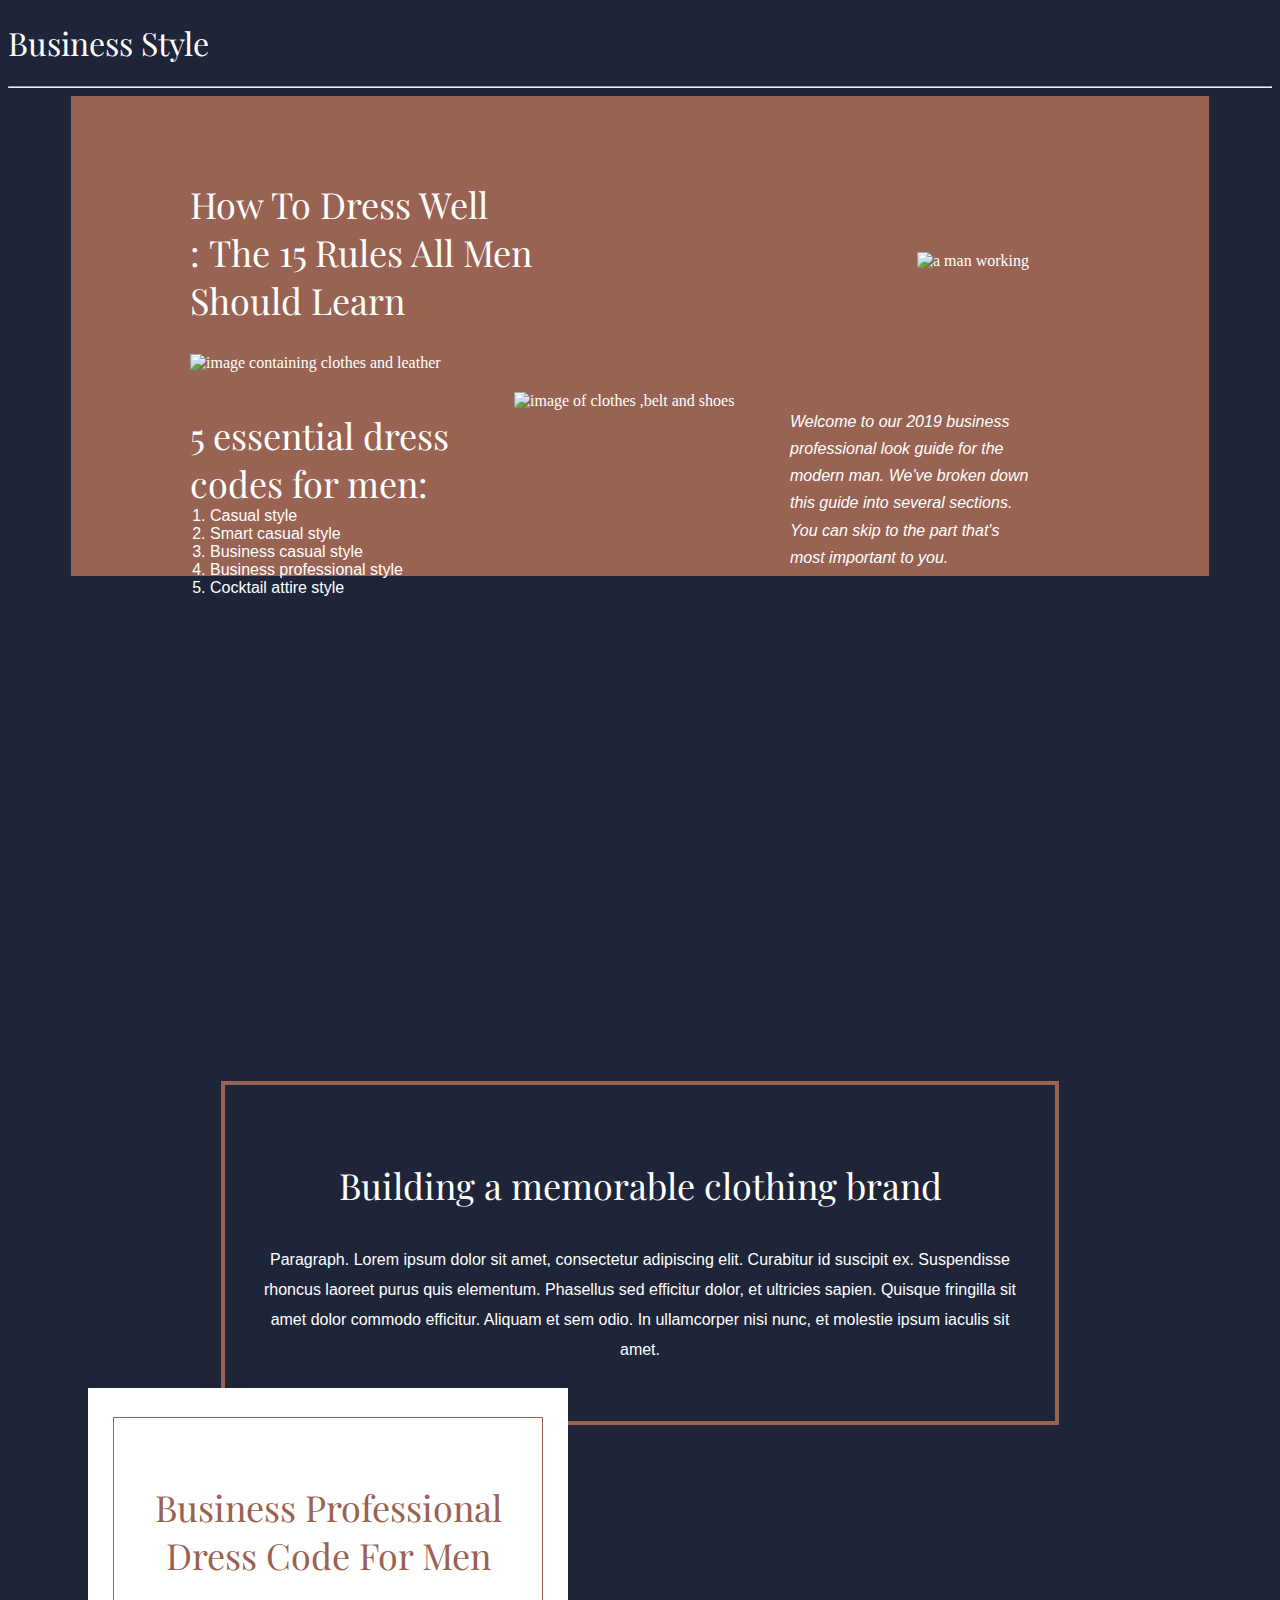
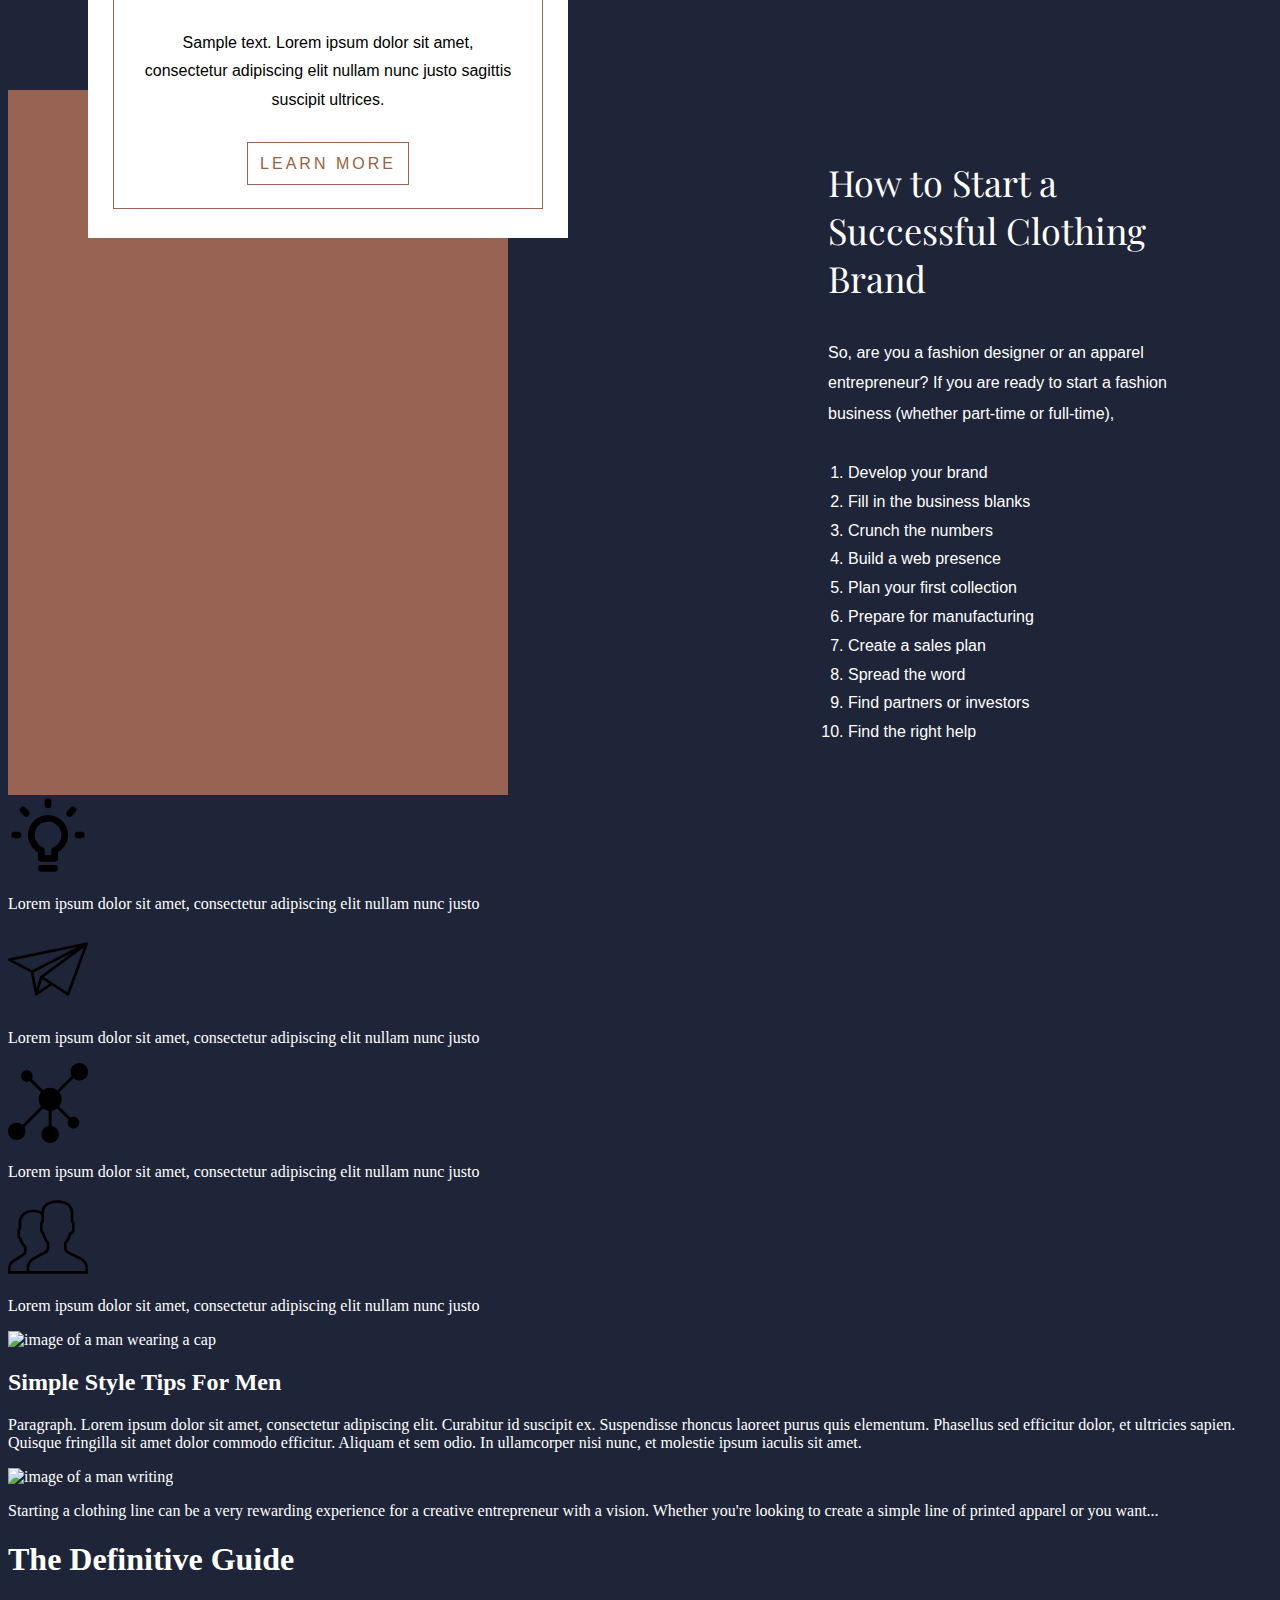
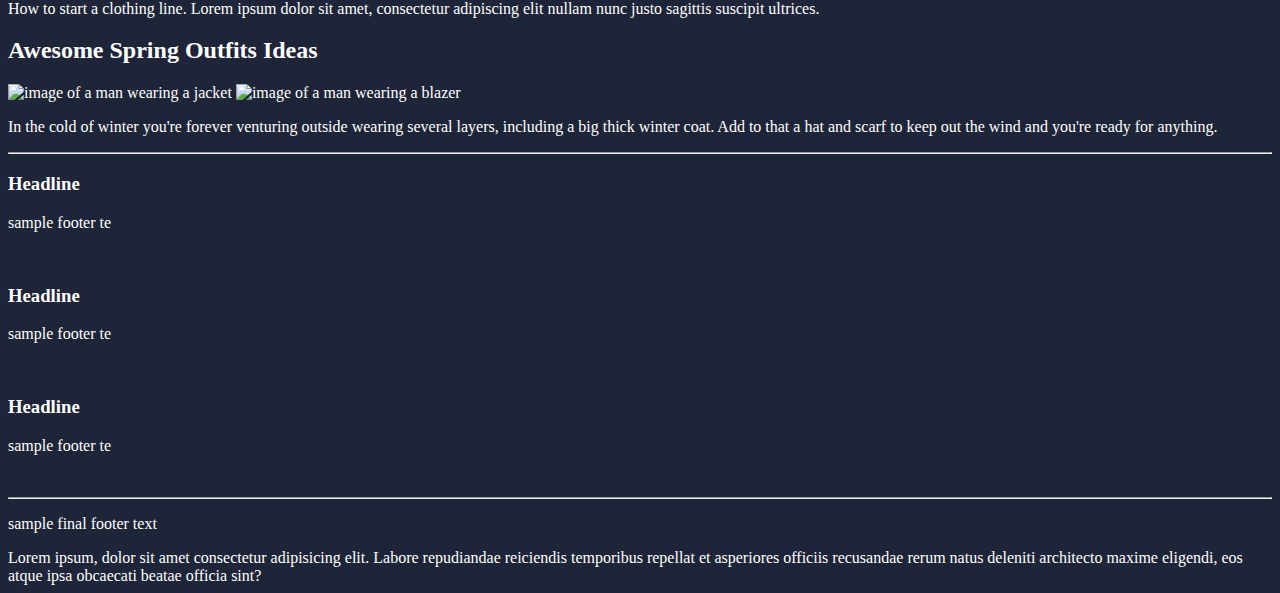
==== commit 3c647f1f: "css" ====
--- a/index.html
+++ b/index.html
@@ -65,36 +65,37 @@
         <article>
             <section>
                 <div class="section-3">
-                    <div class="sec-3-bg">
-                        <img src="https://images02.nicepage.com/c461c07a441a5d220e8feb1a/4a9586658ec857b1a55ea59b/iStock543079836news.jpg" alt="image of a man wearing a suite" title="image of a man wearing a suite" class="img4">
-                        <div class="sec-3-white-box">
-                            <div class="white-box-content">
-                                <h2>Business Professional Dress Code For Men</h2>
-                                <p>Sample text. Lorem ipsum dolor sit amet, consectetur adipiscing elit nullam nunc justo sagittis suscipit ultrices.</p>
-                                <a href="#">LEARN MORE</a>
+                    <div class="sec-3-part-1">
+                        <div class="sec-3-bg">
+                            <img src="https://images02.nicepage.com/c461c07a441a5d220e8feb1a/4a9586658ec857b1a55ea59b/iStock543079836news.jpg" alt="image of a man wearing a suit" title="image of a man wearing a suit" class="img4">
+                            <div class="sec-3-white-box">
+                                <div class="white-box-content">
+                                    <h2>Business Professional Dress Code For Men</h2>
+                                    <p>Sample text. Lorem ipsum dolor sit amet, consectetur adipiscing elit nullam nunc justo sagittis suscipit ultrices.</p>
+                                    <a href="">LEARN MORE</a>
+                                </div>
                             </div>
                         </div>
+                    </div>
+                    <div class="sec-3-part-2">
+                      <h3>How to Start a<br>Successful Clothing<br>Brand</h3>
+                      <p>So, are you a fashion designer or an apparel entrepreneur? If you are ready to start a fashion business (whether part-time or full-time),</p>
+                      <ol>
+                        <li>Develop your brand</li>
+                        <li>Fill in the business blanks</li>
+                        <li>Crunch the numbers</li>
+                        <li>Build a web presence</li>
+                        <li>Plan your first collection</li>
+                        <li>Prepare for manufacturing</li>
+                        <li>Create a sales plan</li>
+                        <li>Spread the word</li>
+                        <li>Find partners or investors</li>
+                        <li>Find the right help</li>
+                      </ol>
                     </div>
                 </div>
             </section>
         </article>
-
-        <!-- </div>
-            <img width="700px" height="500px" src="https://images02.nicepage.com/c461c07a441a5d220e8feb1a/4a9586658ec857b1a55ea59b/iStock543079836news.jpg" alt="image of a man wearing a suite" title="image of a man wearing a suite" class="img4">
-            <h3>How to Start a Successful Clothing Brand</h3>
-            <p>So, are you a fashion designer or an apparel entrepreneur? If you are ready to start a fashion business (whether part-time or full-time),</p>
-            <ol>
-                <li>Develop your brand</li>
-                <li>Fill in the business blanks</li>
-                <li>Crunch the numbers</li>
-                <li>Build a web presence</li>
-                <li>Plan your first collection</li>
-                <li>Prepare for manufacturing</li>
-                <li>Create a sales plan</li>
-                <li>Spread the word</li>
-                <li>Find partners or investors</li>
-                <li>Find the right help</li>
-            </ol> -->
         <!-- section4 -->
         <section class="section-4">
             <div class="box1">
--- a/style.css
+++ b/style.css
@@ -143,11 +143,21 @@
 
 /* end of section-2 */
 
+/* section-3 */
+
+.section-3{
+    display: flex;
+    flex-direction: row;
+    align-items: center;
+    gap: 20rem;
+}
+.sec-3-part-2{
+    margin-right: 40px;
+} 
 .sec-3-bg{
     width: 500px;
     height: 705px;
     background-color: #986352;
-    /* position: relative; */
     z-index: 2;
 }
 .sec-3-white-box{
@@ -195,6 +205,23 @@
     margin: 0;
 }
 
+.sec-3-part-2 h3{
+    font-family: 'Playfair Display', serif;
+    font-size: 2.25rem;
+    font-weight: 400;
+}
+.sec-3-part-2 p{
+    font-family: 'Open Sans', sans-serif;
+    font-size: 1rem;
+    line-height: 1.9rem;
+}
+.sec-3-part-2 ol{
+    font-family: 'Open Sans', sans-serif;
+    font-size: 1rem;
+    line-height: 1.8rem;
+    margin-top: 30px;
+    padding-left: 20px;
+}
 
 
 
@@ -248,4 +275,4 @@
     /* position: relative;
     bottom: 80px;
     left: 60px; */
-}+}
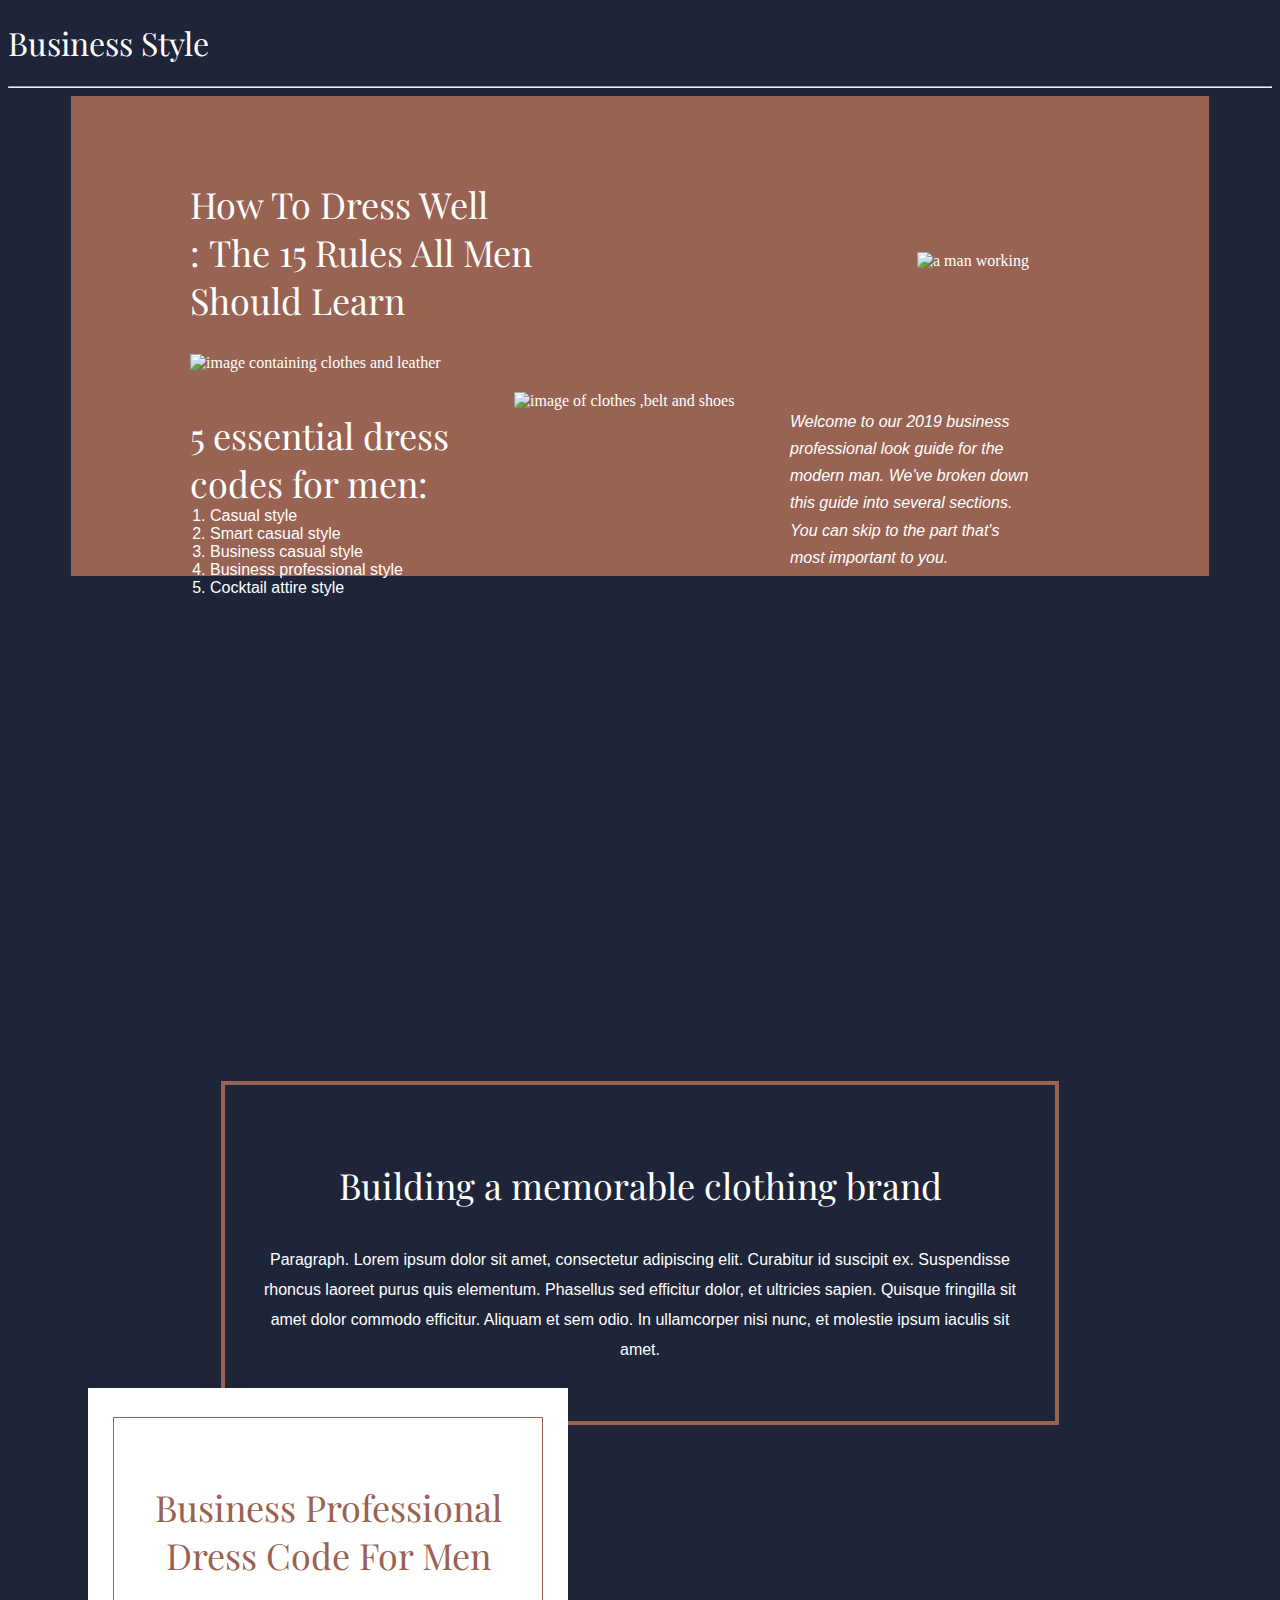
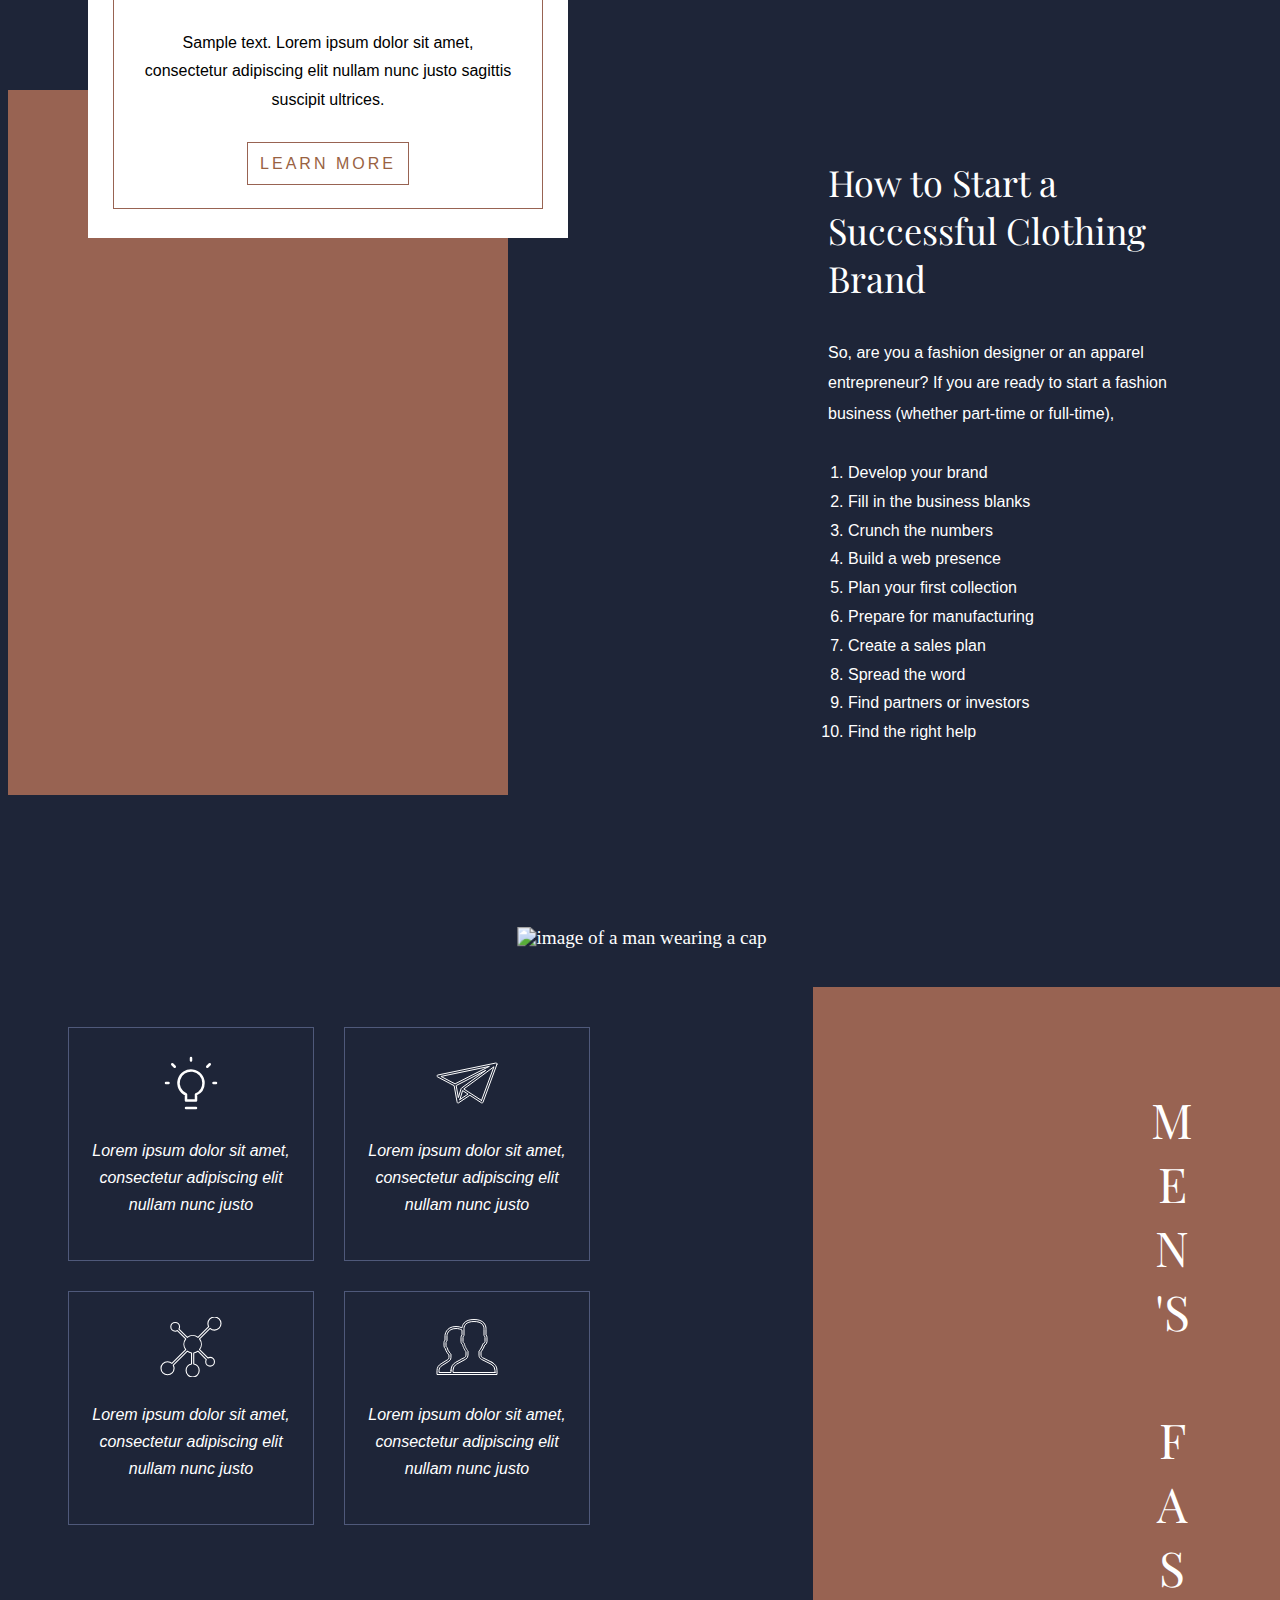
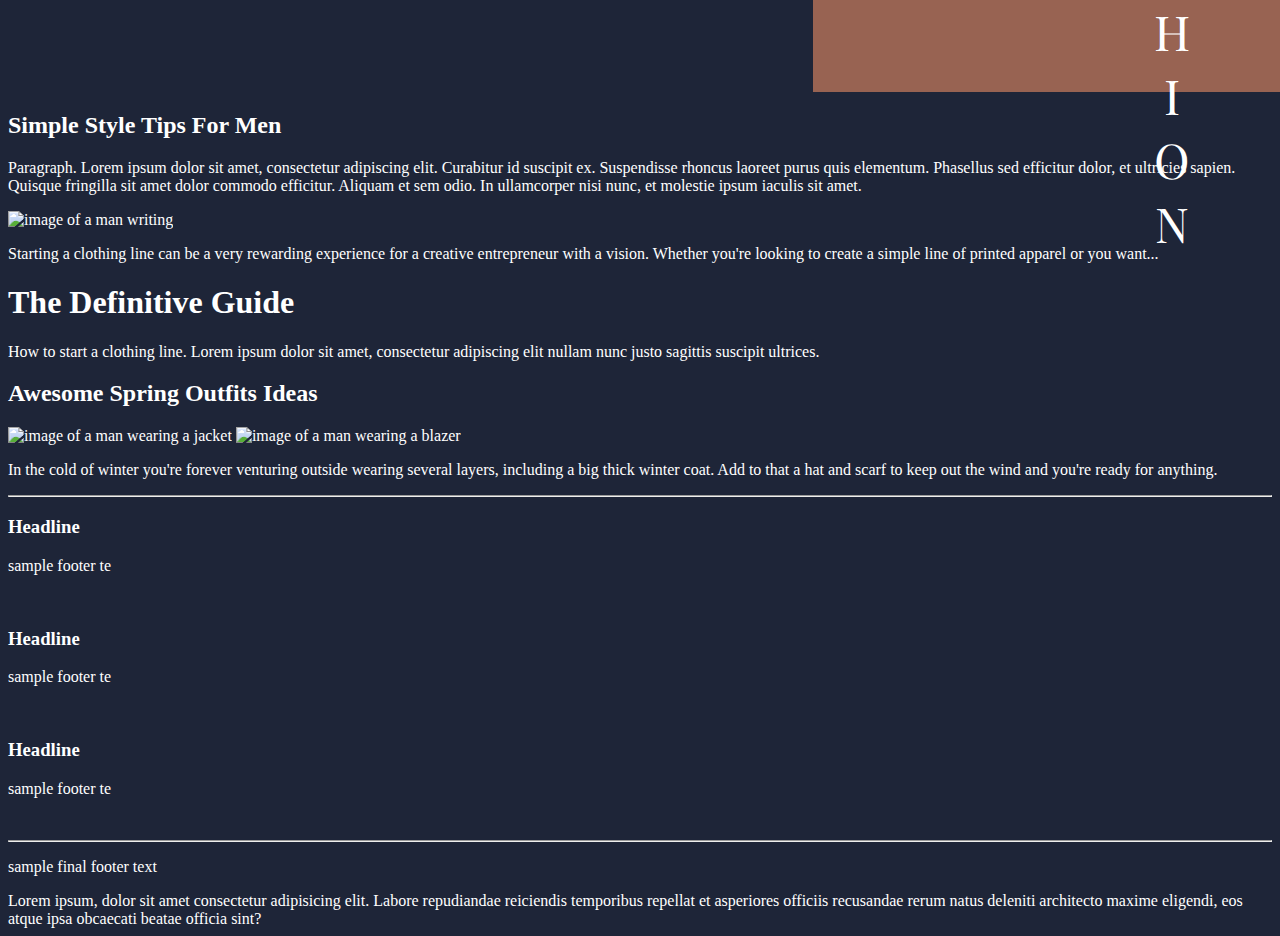
==== commit e0a43bee: "css" ====
--- a/index.html
+++ b/index.html
@@ -19,38 +19,38 @@
             <!-- section1 -->
             <section>
                 <div class="section-1">
-                    <div class="column-1">
-                            <div class="col-1-part-1">
+                    <div class="row-1">
+                            <div class="row-1-part-1">
                                 <h2>How To Dress Well :&nbsp;The 15 Rules All Men Should Learn</h2>
                                 <img src="https://images03.nicepage.com/c461c07a441a5d220e8feb1a/d79307d352e45f7cab29f778/82723bf7d7d18f9a013341348dbda95d.jpg"
                                     alt="image containing clothes and leather" title="image containing clothes and leather"
                                     class="img1">
                             </div>
-                            <div class="col-1-part-2">
+                            <div class="row-1-part-2">
                                 <img src="https://images03.nicepage.com/c461c07a441a5d220e8feb1a/a440e6576e7e5369943eba5e/27f916f994bcf78ae03104418f0377e0.jpg"
                                     alt="a man working" title="a man working" class="img2">
                             </div>
-                    </div>
-                    <div class="column-2">
-                        <div class="col-2-part-1">
-                            <h3>5 essential dress<br>codes for men:</h3>
-                            <ol>
-                                <li>Casual style </li>
-                                <li>Smart casual style</li>
-                                <li>Business casual style</li>
-                                <li>Business professional style</li>
-                                <li>Cocktail attire style</li>
-                            </ol>
                         </div>
-                        <div class="col-2-part-2">
+                        <div class="row-2">
+                            <div class="row-2-part-1">
+                                <h3>5 essential dress<br>codes for men:</h3>
+                                <ol>
+                                    <li>Casual style </li>
+                                    <li>Smart casual style</li>
+                                    <li>Business casual style</li>
+                                    <li>Business professional style</li>
+                                    <li>Cocktail attire style</li>
+                                </ol>           
+                            </div>
+                            <div class="row-2-part-2">
                                 <img src="https://images02.nicepage.com/c461c07a441a5d220e8feb1a/98847b3808b05bc79a3a4698/WLP2stU.jpg" alt="image of clothes ,belt and shoes" title="image of clothes ,belt and shoes" class="img3"> 
                                 <p>Welcome to our 2019 business professional look guide for the modern man. We've broken down this guide into several sections. You can skip to the part that's most important to you.</p>
+                            </div>
                         </div>
-                    </div>
                 </div>
             </section>
         </article>
-        <!-- section2 -->
+        <!-- section-2 -->
         <article>
             <section> 
                 <div class="section-2">
@@ -61,7 +61,7 @@
                 </div>
             </section>
         </article>
-        <!-- section3 -->
+        <!-- section-3 -->
         <article>
             <section>
                 <div class="section-3">
@@ -97,26 +97,54 @@
             </section>
         </article>
         <!-- section4 -->
-        <section class="section-4">
-            <div class="box1">
-            <svg width="80" height="80" viewBox="0 0 24 24" fill="none" xmlns="http://www.w3.org/2000/svg"><path d="M21 12h1m-3.5-6.5 1-1M12 3V2M5.5 5.5l-1-1M3 12H2m8 10h4m3-10a5 5 0 1 0-7 4.584V19h4v-2.416A5.001 5.001 0 0 0 17 12Z" stroke="#000" stroke-linecap="round" stroke-linejoin="round" stroke-width="2"/></svg>
-            <p>Lorem ipsum dolor sit amet, consectetur adipiscing elit nullam nunc justo</p>
-            </div>
-            <div class="box2">
-                <svg width="80" height="80" xmlns="http://www.w3.org/2000/svg" viewBox="0 0 60.062 60.062" style="enable-background:new 0 0 60.062 60.062" xml:space="preserve"><path d="M60.046 11.196c.004-.024.011-.048.013-.072a1.054 1.054 0 0 0-.01-.224c-.002-.019.001-.037-.002-.056a1.003 1.003 0 0 0-.1-.289c-.008-.016-.019-.031-.028-.047-.002-.002-.002-.005-.003-.008-.001-.002-.004-.003-.005-.006l-.02-.033a.987.987 0 0 0-.221-.23c-.019-.014-.041-.022-.061-.035a.959.959 0 0 0-.236-.116c-.037-.012-.074-.018-.112-.025a.966.966 0 0 0-.34-.011c-.026.004-.051 0-.077.006L.798 22.046a1 1 0 0 0-.265 1.864l16.632 8.773 2.917 16.187c-.002.012.001.025 0 .037a.94.94 0 0 0 .019.354c.023.095.06.184.11.268.01.016.01.035.021.051.003.005.008.009.012.013.013.019.031.034.046.053.047.058.096.111.152.156.009.007.015.018.025.025.015.011.032.014.047.024.061.04.124.073.191.099.027.01.052.022.08.03.09.026.183.044.277.044h.003l.012-.002a.993.993 0 0 0 .763-.313l11.079-7.386 11.6 7.54a1.005 1.005 0 0 0 .86.11 1 1 0 0 0 .623-.604L59.998 11.38a.915.915 0 0 0 .033-.105c.004-.015.005-.03.008-.044l.007-.035zm-11.582 6.383L24.471 35.22c-.039.029-.07.065-.104.099-.013.012-.026.022-.037.035a1.01 1.01 0 0 0-.059.071c-.018.024-.032.049-.048.074-.037.06-.068.122-.092.188-.005.013-.013.023-.017.036-.001.004-.005.006-.006.01l-2.75 8.937-2.179-12.091 29.285-15zM22.908 46.594l2.726-9.004 4.244 2.759 1.214.789-4.124 2.749-4.06 2.707zm29.136-33.096L18.071 30.899l-14.14-7.458 48.113-9.943zm-7.485 34.006L29.154 37.492l-2.333-1.517 30.154-22.172-12.416 33.701z"/></svg>
-                <p>Lorem ipsum dolor sit amet, consectetur adipiscing elit nullam nunc justo</p>
-            </div>
-            <div class="box3">
-                <svg width="80" height="80" xmlns="http://www.w3.org/2000/svg" viewBox="0 0 55 55" style="enable-background:new 0 0 55 55" xml:space="preserve"><path d="M49 0c-3.309 0-6 2.691-6 6 0 1.035.263 2.009.726 2.86l-9.829 9.829a7.943 7.943 0 0 0-9.795-.001l-7.669-7.669A3.947 3.947 0 0 0 17 9c0-2.206-1.794-4-4-4S9 6.794 9 9s1.794 4 4 4c.74 0 1.424-.215 2.019-.567l7.669 7.669a7.953 7.953 0 0 0 0 9.795L10.024 42.562A5.971 5.971 0 0 0 6 41c-3.309 0-6 2.691-6 6s2.691 6 6 6 6-2.691 6-6a5.966 5.966 0 0 0-.726-2.86l12.829-12.829a7.953 7.953 0 0 0 3.898 1.619v10.16c-2.833.478-5 2.942-5 5.91 0 3.309 2.691 6 6 6s6-2.691 6-6c0-2.967-2.167-5.431-5-5.91V32.93a7.953 7.953 0 0 0 3.898-1.619l7.669 7.669A3.945 3.945 0 0 0 41 41c0 2.206 1.794 4 4 4s4-1.794 4-4-1.794-4-4-4c-.74 0-1.424.215-2.019.567l-7.669-7.669a7.953 7.953 0 0 0 0-9.795l9.665-9.665A5.967 5.967 0 0 0 49 12c3.309 0 6-2.691 6-6s-2.691-6-6-6z"/></svg>
-                <p>Lorem ipsum dolor sit amet, consectetur adipiscing elit nullam nunc justo </p>
-            </div>
-            <div class="box4">
-                <svg width="80" height="80" xmlns="http://www.w3.org/2000/svg" viewBox="0 0 60 60" style="enable-background:new 0 0 60 60" xml:space="preserve"><path d="m55.014 45.389-9.553-4.776A2.63 2.63 0 0 1 44 38.248v-3.381c.229-.28.47-.599.719-.951a22.886 22.886 0 0 0 2.954-5.799A3.968 3.968 0 0 0 50 24.5v-4c0-.963-.36-1.896-1-2.625v-5.319c.056-.55.276-3.824-2.092-6.525C44.854 3.688 41.521 2.5 37 2.5s-7.854 1.188-9.908 3.53c-1.435 1.637-1.918 3.481-2.064 4.805C23.314 9.949 21.294 9.5 19 9.5c-10.389 0-10.994 8.855-11 9v4.579c-.648.706-1 1.521-1 2.33v3.454c0 1.079.483 2.085 1.311 2.765.825 3.11 2.854 5.46 3.644 6.285v2.743c0 .787-.428 1.509-1.171 1.915l-6.653 4.173A7.924 7.924 0 0 0 0 53.703V57.5h60v-4.043a8.973 8.973 0 0 0-4.986-8.068zM14 53.262V55.5H2v-1.797c0-2.17 1.184-4.164 3.141-5.233l6.652-4.173a4.143 4.143 0 0 0 2.161-3.641v-3.591l-.318-.297c-.026-.024-2.683-2.534-3.468-5.955l-.091-.396-.342-.22A1.59 1.59 0 0 1 9 28.863v-3.454c0-.36.245-.788.671-1.174l.329-.297-.002-5.38c.018-.287.539-7.058 9.002-7.058 2.393 0 4.408.553 6 1.644v4.731c-.64.729-1 1.662-1 2.625v4c0 .304.035.603.101.893.027.116.081.222.118.334.055.168.099.341.176.5l.003.005c.256.528.629 1 1.099 1.377l.016.054c.06.229.123.457.191.68l.081.261c.014.046.031.093.046.139.035.108.069.215.105.321.06.175.123.356.196.553.031.082.065.156.097.237.082.209.164.411.25.611.021.048.039.1.06.147l.056.126c.026.058.053.11.079.167.098.214.194.421.294.621l.047.099c.063.125.126.243.189.363a21.809 21.809 0 0 0 .888 1.539l.085.135c.242.375.452.679.626.916l.125.17.071.097v3.309c0 .968-.528 1.856-1.377 2.32l-2.646 1.443-.461-.041-.188.395-5.626 3.069A9.021 9.021 0 0 0 14 53.262zM58 55.5H16v-2.238a7.016 7.016 0 0 1 3.659-6.164l8.921-4.866A4.644 4.644 0 0 0 31 38.155v-4.019l-.194-.232-.038-.045c-.002-.003-.064-.078-.165-.21a9.504 9.504 0 0 1-.205-.275l-.003-.005a18.167 18.167 0 0 1-.544-.8l-.014-.022c-.098-.153-.202-.32-.308-.497l-.024-.04a20.468 20.468 0 0 1-.705-1.283l-.001-.002a20.237 20.237 0 0 1-.378-.802l-.052-.116c-.055-.125-.11-.256-.166-.391l-.06-.15c-.052-.131-.105-.263-.161-.414a16.51 16.51 0 0 1-.29-.849l-.055-.178-.019-.061a15.65 15.65 0 0 1-.26-.971l-.091-.396-.341-.22A1.994 1.994 0 0 1 26 24.5v-4c0-.561.238-1.084.67-1.475l.33-.297v-6.582l-.027-.021c-.034-.722.009-2.935 1.623-4.776C30.253 5.458 33.081 4.5 37 4.5c3.905 0 6.727.951 8.386 2.828 1.947 2.201 1.625 5.017 1.623 5.041L47 18.728l.33.298c.432.39.67.913.67 1.474v4c0 .873-.572 1.637-1.422 1.899l-.498.153-.16.495a20.934 20.934 0 0 1-2.834 5.713c-.297.421-.586.794-.837 1.079l-.249.284v4.125c0 1.77.983 3.361 2.566 4.153l9.553 4.776A6.982 6.982 0 0 1 58 53.457V55.5z"/></svg>
-                <p>Lorem ipsum dolor sit amet, consectetur adipiscing elit nullam nunc justo</p>
-            </div>
-            <img src="https://images02.nicepage.com/c461c07a441a5d220e8feb1a/14708b5e1309527f8112d62c/b177be127f4d39d23bcaa67bec533d79.jpg" alt="image of a man wearing a cap" title="image of a man wearing a cap" class="img5">
-        </section>
-        <!-- section5 -->
+        <article>
+            <section>
+                <div class="section-4">
+                    <div class="icon-boxes">
+                        <div class="icon-boxes-wrap-1">
+                            <div class="icon-box1">
+                                <svg width="80" height="80" viewBox="0 0 24 24" fill="none" xmlns="http://www.w3.org/2000/svg"><path d="M21 12h1m-3.5-6.5 1-1M12 3V2M5.5 5.5l-1-1M3 12H2m8 10h4m3-10a5 5 0 1 0-7 4.584V19h4v-2.416A5.001 5.001 0 0 0 17 12Z" stroke="#fff" stroke-linecap="round" stroke-linejoin="round" stroke-width="1"/></svg>
+                                <p>Lorem ipsum dolor sit amet, consectetur adipiscing elit nullam nunc justo</p>
+                            </div>
+                            <div class="icon-box2">
+                                <svg width="80" height="80" fill="none" xmlns="http://www.w3.org/2000/svg" viewBox="0 0 60.062 60.062" style="enable-background:new 0 0 60.062 60.062" xml:space="preserve"><path stroke="#fff" stroke-linecap="round" stroke-linejoin="round" stroke-width="1" d="M60.046 11.196c.004-.024.011-.048.013-.072a1.054 1.054 0 0 0-.01-.224c-.002-.019.001-.037-.002-.056a1.003 1.003 0 0 0-.1-.289c-.008-.016-.019-.031-.028-.047-.002-.002-.002-.005-.003-.008-.001-.002-.004-.003-.005-.006l-.02-.033a.987.987 0 0 0-.221-.23c-.019-.014-.041-.022-.061-.035a.959.959 0 0 0-.236-.116c-.037-.012-.074-.018-.112-.025a.966.966 0 0 0-.34-.011c-.026.004-.051 0-.077.006L.798 22.046a1 1 0 0 0-.265 1.864l16.632 8.773 2.917 16.187c-.002.012.001.025 0 .037a.94.94 0 0 0 .019.354c.023.095.06.184.11.268.01.016.01.035.021.051.003.005.008.009.012.013.013.019.031.034.046.053.047.058.096.111.152.156.009.007.015.018.025.025.015.011.032.014.047.024.061.04.124.073.191.099.027.01.052.022.08.03.09.026.183.044.277.044h.003l.012-.002a.993.993 0 0 0 .763-.313l11.079-7.386 11.6 7.54a1.005 1.005 0 0 0 .86.11 1 1 0 0 0 .623-.604L59.998 11.38a.915.915 0 0 0 .033-.105c.004-.015.005-.03.008-.044l.007-.035zm-11.582 6.383L24.471 35.22c-.039.029-.07.065-.104.099-.013.012-.026.022-.037.035a1.01 1.01 0 0 0-.059.071c-.018.024-.032.049-.048.074-.037.06-.068.122-.092.188-.005.013-.013.023-.017.036-.001.004-.005.006-.006.01l-2.75 8.937-2.179-12.091 29.285-15zM22.908 46.594l2.726-9.004 4.244 2.759 1.214.789-4.124 2.749-4.06 2.707zm29.136-33.096L18.071 30.899l-14.14-7.458 48.113-9.943zm-7.485 34.006L29.154 37.492l-2.333-1.517 30.154-22.172-12.416 33.701z"/></svg>
+                                <p>Lorem ipsum dolor sit amet, consectetur adipiscing elit nullam nunc justo</p>
+                            </div>
+                        </div>
+                        <div class="icon-boxes-wrap-2">
+                            <div class="icon-box3">
+                                <svg width="80" height="80" fill="none" xmlns="http://www.w3.org/2000/svg" viewBox="0 0 55 55" style="enable-background:new 0 0 55 55" xml:space="preserve"><path stroke="#fff" stroke-linecap="round" stroke-linejoin="round" stroke-width="1" d="M49 0c-3.309 0-6 2.691-6 6 0 1.035.263 2.009.726 2.86l-9.829 9.829a7.943 7.943 0 0 0-9.795-.001l-7.669-7.669A3.947 3.947 0 0 0 17 9c0-2.206-1.794-4-4-4S9 6.794 9 9s1.794 4 4 4c.74 0 1.424-.215 2.019-.567l7.669 7.669a7.953 7.953 0 0 0 0 9.795L10.024 42.562A5.971 5.971 0 0 0 6 41c-3.309 0-6 2.691-6 6s2.691 6 6 6 6-2.691 6-6a5.966 5.966 0 0 0-.726-2.86l12.829-12.829a7.953 7.953 0 0 0 3.898 1.619v10.16c-2.833.478-5 2.942-5 5.91 0 3.309 2.691 6 6 6s6-2.691 6-6c0-2.967-2.167-5.431-5-5.91V32.93a7.953 7.953 0 0 0 3.898-1.619l7.669 7.669A3.945 3.945 0 0 0 41 41c0 2.206 1.794 4 4 4s4-1.794 4-4-1.794-4-4-4c-.74 0-1.424.215-2.019.567l-7.669-7.669a7.953 7.953 0 0 0 0-9.795l9.665-9.665A5.967 5.967 0 0 0 49 12c3.309 0 6-2.691 6-6s-2.691-6-6-6z"/></svg>
+                                <p>Lorem ipsum dolor sit amet, consectetur adipiscing elit nullam nunc justo </p>
+                            </div>
+                            <div class="icon-box4">
+                                <svg width="80" height="80" fill="none" xmlns="http://www.w3.org/2000/svg" viewBox="0 0 60 60" style="enable-background:new 0 0 60 60" xml:space="preserve"><path stroke="#fff" stroke-linecap="round" stroke-linejoin="round" stroke-width="1" d="m55.014 45.389-9.553-4.776A2.63 2.63 0 0 1 44 38.248v-3.381c.229-.28.47-.599.719-.951a22.886 22.886 0 0 0 2.954-5.799A3.968 3.968 0 0 0 50 24.5v-4c0-.963-.36-1.896-1-2.625v-5.319c.056-.55.276-3.824-2.092-6.525C44.854 3.688 41.521 2.5 37 2.5s-7.854 1.188-9.908 3.53c-1.435 1.637-1.918 3.481-2.064 4.805C23.314 9.949 21.294 9.5 19 9.5c-10.389 0-10.994 8.855-11 9v4.579c-.648.706-1 1.521-1 2.33v3.454c0 1.079.483 2.085 1.311 2.765.825 3.11 2.854 5.46 3.644 6.285v2.743c0 .787-.428 1.509-1.171 1.915l-6.653 4.173A7.924 7.924 0 0 0 0 53.703V57.5h60v-4.043a8.973 8.973 0 0 0-4.986-8.068zM14 53.262V55.5H2v-1.797c0-2.17 1.184-4.164 3.141-5.233l6.652-4.173a4.143 4.143 0 0 0 2.161-3.641v-3.591l-.318-.297c-.026-.024-2.683-2.534-3.468-5.955l-.091-.396-.342-.22A1.59 1.59 0 0 1 9 28.863v-3.454c0-.36.245-.788.671-1.174l.329-.297-.002-5.38c.018-.287.539-7.058 9.002-7.058 2.393 0 4.408.553 6 1.644v4.731c-.64.729-1 1.662-1 2.625v4c0 .304.035.603.101.893.027.116.081.222.118.334.055.168.099.341.176.5l.003.005c.256.528.629 1 1.099 1.377l.016.054c.06.229.123.457.191.68l.081.261c.014.046.031.093.046.139.035.108.069.215.105.321.06.175.123.356.196.553.031.082.065.156.097.237.082.209.164.411.25.611.021.048.039.1.06.147l.056.126c.026.058.053.11.079.167.098.214.194.421.294.621l.047.099c.063.125.126.243.189.363a21.809 21.809 0 0 0 .888 1.539l.085.135c.242.375.452.679.626.916l.125.17.071.097v3.309c0 .968-.528 1.856-1.377 2.32l-2.646 1.443-.461-.041-.188.395-5.626 3.069A9.021 9.021 0 0 0 14 53.262zM58 55.5H16v-2.238a7.016 7.016 0 0 1 3.659-6.164l8.921-4.866A4.644 4.644 0 0 0 31 38.155v-4.019l-.194-.232-.038-.045c-.002-.003-.064-.078-.165-.21a9.504 9.504 0 0 1-.205-.275l-.003-.005a18.167 18.167 0 0 1-.544-.8l-.014-.022c-.098-.153-.202-.32-.308-.497l-.024-.04a20.468 20.468 0 0 1-.705-1.283l-.001-.002a20.237 20.237 0 0 1-.378-.802l-.052-.116c-.055-.125-.11-.256-.166-.391l-.06-.15c-.052-.131-.105-.263-.161-.414a16.51 16.51 0 0 1-.29-.849l-.055-.178-.019-.061a15.65 15.65 0 0 1-.26-.971l-.091-.396-.341-.22A1.994 1.994 0 0 1 26 24.5v-4c0-.561.238-1.084.67-1.475l.33-.297v-6.582l-.027-.021c-.034-.722.009-2.935 1.623-4.776C30.253 5.458 33.081 4.5 37 4.5c3.905 0 6.727.951 8.386 2.828 1.947 2.201 1.625 5.017 1.623 5.041L47 18.728l.33.298c.432.39.67.913.67 1.474v4c0 .873-.572 1.637-1.422 1.899l-.498.153-.16.495a20.934 20.934 0 0 1-2.834 5.713c-.297.421-.586.794-.837 1.079l-.249.284v4.125c0 1.77.983 3.361 2.566 4.153l9.553 4.776A6.982 6.982 0 0 1 58 53.457V55.5z"/></svg>
+                                <p>Lorem ipsum dolor sit amet, consectetur adipiscing elit nullam nunc justo</p>
+                            </div>
+                        </div>
+                    </div>
+                    <div class="section-4-img-bg">
+                        <div class="sec-4-bg">
+                            <img src="https://images02.nicepage.com/c461c07a441a5d220e8feb1a/14708b5e1309527f8112d62c/b177be127f4d39d23bcaa67bec533d79.jpg" alt="image of a man wearing a cap" title="image of a man wearing a cap" class="img5">
+                            <div class="sec-4-vertical-title">
+                                <span>M</span>
+                                <span>E</span>
+                                <span>N</span>
+                                <span>'S</span>
+                                <span>&nbsp;</span>
+                                <span>F</span>
+                                <span>A</span>
+                                <span>S</span>
+                                <span>H</span>
+                                <span>I</span>
+                                <span>O</span>
+                                <span>N</span>
+                            </div>
+                        </div>
+                    </div>
+                </div>
+            </section>
+        </article>
+        <!-- section5 -->   
         <section class="section-5">
             <h2>Simple Style Tips For Men</h2>
             <p>Paragraph. Lorem ipsum dolor sit amet, consectetur adipiscing elit. Curabitur id suscipit ex. Suspendisse rhoncus laoreet purus quis elementum. Phasellus sed efficitur dolor, et ultricies sapien. Quisque fringilla sit amet dolor commodo efficitur. Aliquam et sem odio. In ullamcorper nisi nunc, et molestie ipsum iaculis sit amet.</p>
--- a/style.css
+++ b/style.css
@@ -2,6 +2,8 @@
 body{
     background-color: #1E2538 ;
     color: white;
+    overflow-x: hidden;
+
 }
 
 .page-main-title{
@@ -9,7 +11,7 @@
     font-weight: 100;
 }
 /* font stylings section-1*/
-.col-1-part-1 h2, .col-2-part-1 h3{
+.row-1-part-1 h2, .row-2-part-1 h3{
     font-family: 'Playfair Display', serif;
     font-size: 36px;
     font-weight: 100;
@@ -28,19 +30,20 @@
 }
 /* section-1 */
 .section-1 {
+    align-items: center;
     position: absolute;
     top: 150px;
     left: 190px;
     z-index: 3;
 }
-.column-1{
+.row-1{
     display: flex;
     flex-direction: row;
     justify-content: space-between;
     align-items: center;
     gap: 30px;
 } 
-.column-2{
+.row-2{
     display: flex;
     flex-direction: row;
     justify-content: space-between;
@@ -48,33 +51,33 @@
     margin-top: 20px;
 }
     
-.col-1-part-1 h2 {
+.row-1-part-1 h2 {
     max-width: 351px;
 }
 
-.col-2-part-1 h3{
+.row-2-part-1 h3{
     margin:0;
 }
 
-.col-2-part-1 ol{
+.row-2-part-1 ol{
     font-family: 'Open Sans',sans-serif;
     font-size: 16px;
     padding-left: 20px;
     margin-top: 0;
 }
 
-.col-2-part-2{
+.row-2-part-2{
     display: flex;   
     position: relative;
     left: 50px;
 }
 
-.col-2-part-2 {
+.row-2-part-2 {
     width: 550px;
     margin: 0 15px 0 15px;
     
 }
-.col-2-part-2 p{
+.row-2-part-2 p{
     font-style: italic;
     font-family: 'Open Sans', sans-serif;
     line-height: 1.7rem;
@@ -150,11 +153,11 @@
     flex-direction: row;
     align-items: center;
     gap: 20rem;
-}
-.sec-3-part-2{
-    margin-right: 40px;
-} 
+    margin-bottom: 12rem;
+}
 .sec-3-bg{
+    /* position: relative;
+    right: 5px; */
     width: 500px;
     height: 705px;
     background-color: #986352;
@@ -204,7 +207,9 @@
     text-align: center;
     margin: 0;
 }
-
+.sec-3-part-2{
+    margin-right: 40px;
+} 
 .sec-3-part-2 h3{
     font-family: 'Playfair Display', serif;
     font-size: 2.25rem;
@@ -222,6 +227,84 @@
     margin-top: 30px;
     padding-left: 20px;
 }
+
+/* end of section-3 */
+
+/* section-4 */
+.section-4{
+    display: flex;
+    width: 100%;
+}
+.icon-boxes{
+    z-index: 3;
+    left: 45px;
+    position: relative;
+    background-color: #1E2538;
+    width: 570px;
+    height: 580px;
+    /* width: calc(86% - 520px); */
+}
+.icon-box1 svg,.icon-box2 svg,.icon-box3 svg,.icon-box4 svg{
+    height: 60px;
+}
+
+.icon-box1, .icon-box2, .icon-box3, .icon-box4{
+    border: 1px solid #4F597A;
+    font-style: italic;
+    font-family: 'Open Sans', sans-serif;
+    line-height: 1.7rem;
+    font-size: 16px;
+    width: 14rem;
+    padding: 25px 10px;
+    text-align: center;
+    justify-content:center;
+    margin: 15px;
+}
+.icon-boxes-wrap-1{
+    display: flex;
+    margin-top: 25px;
+}
+.icon-boxes-wrap-2{
+    display: flex;
+    margin-bottom: 25px;
+}
+.sec-4-bg{
+    position: relative;
+    left: 235px;
+    width: 500px;
+    height: 705px;
+    background-color: #986352;
+    z-index: 1;
+}
+.sec-4-bg{
+    display: flex;
+    flex-direction: row;
+}
+.sec-4-bg span{
+    font-family: 'Playfair Display', serif;
+    font-size: 3rem;   
+    font-weight: 400;
+    position: relative;
+    right: 220px;
+    top: 100px;
+}
+.sec-4-vertical-title{
+    position: relative;
+    left: 100px;
+    display: flex;
+    flex-direction: column;
+    text-align: center;
+}
+
+
+
+
+
+
+
+
+
+
 
 
 
@@ -256,6 +339,15 @@
     bottom: 110px;
     z-index: 3;
 }
+.img5{
+    position: relative;
+    right: 250px;
+    height: 600px;
+    width: 100%;
+    object-fit: cover;
+    z-index: 2;
+    transform: scale(1.2);
+}
 .img6{
     height: 564px;
     width: 945px;
@@ -276,3 +368,4 @@
     bottom: 80px;
     left: 60px; */
 }
+
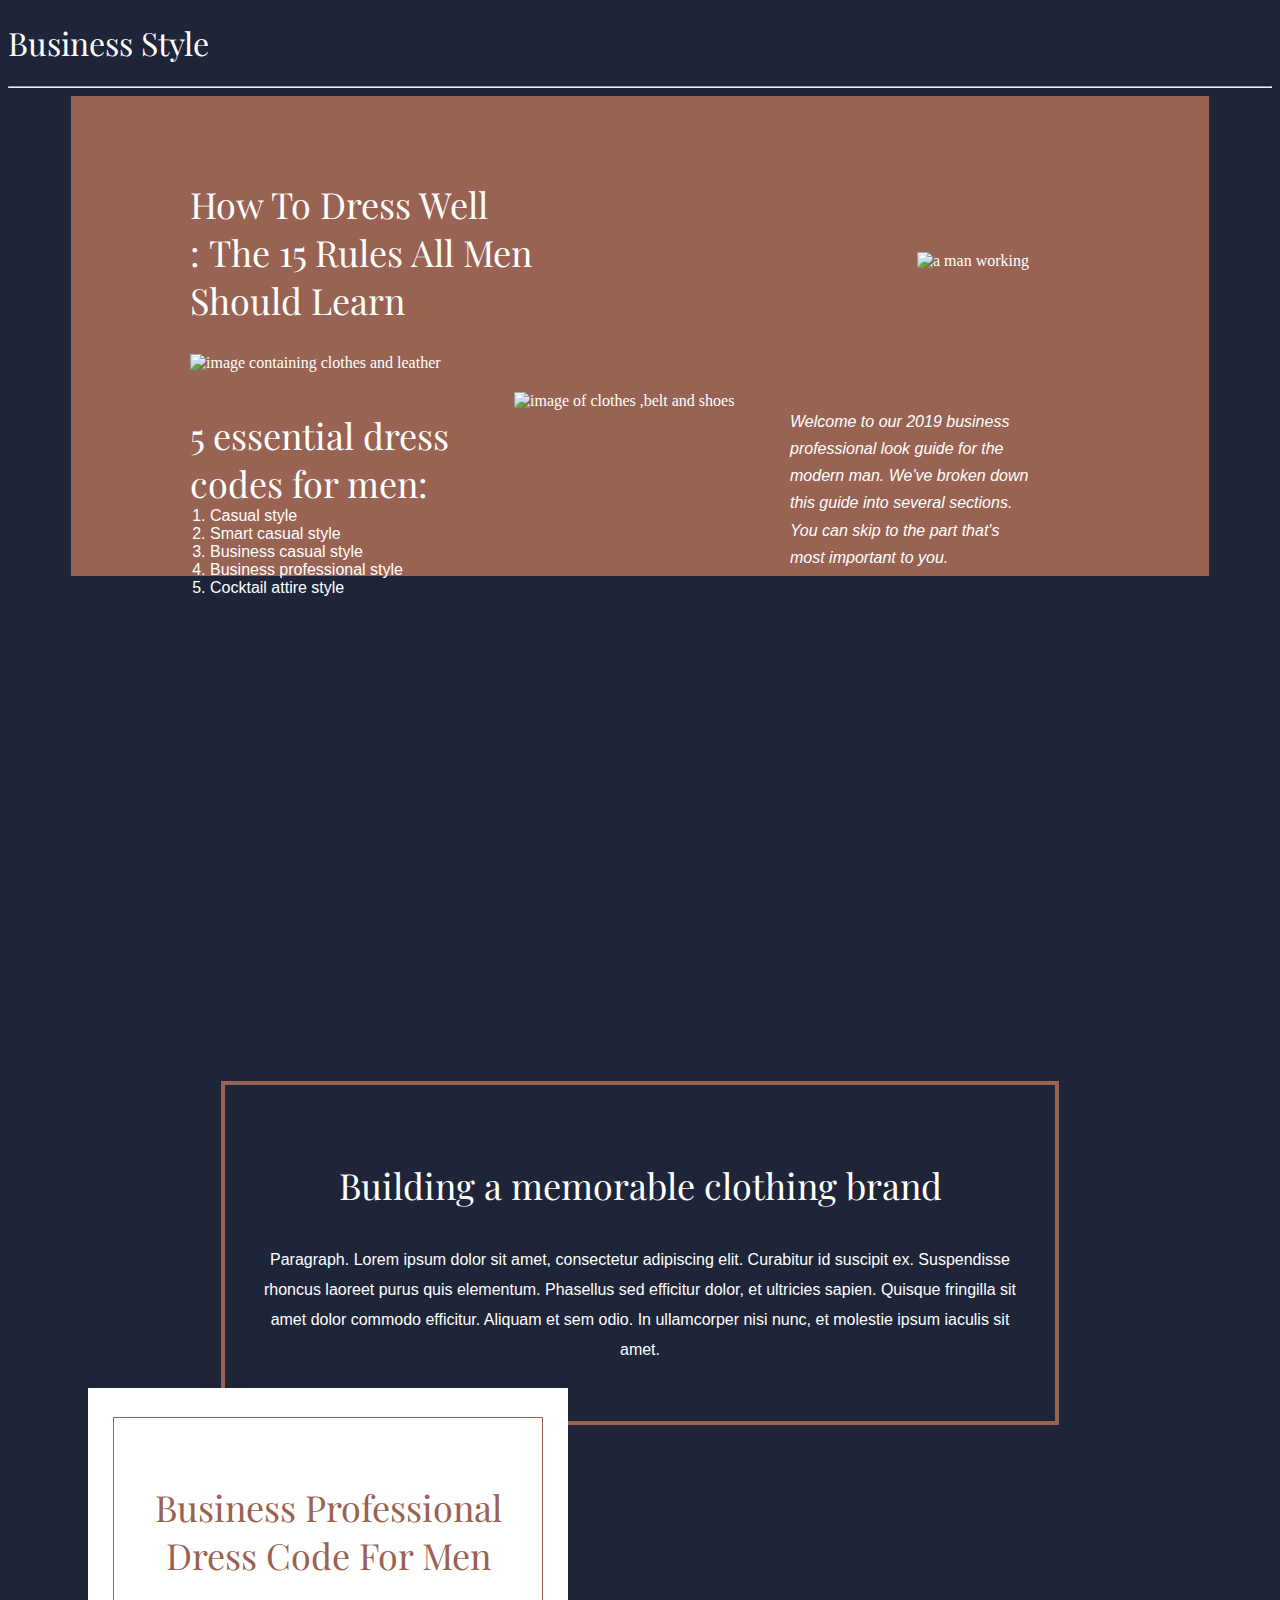
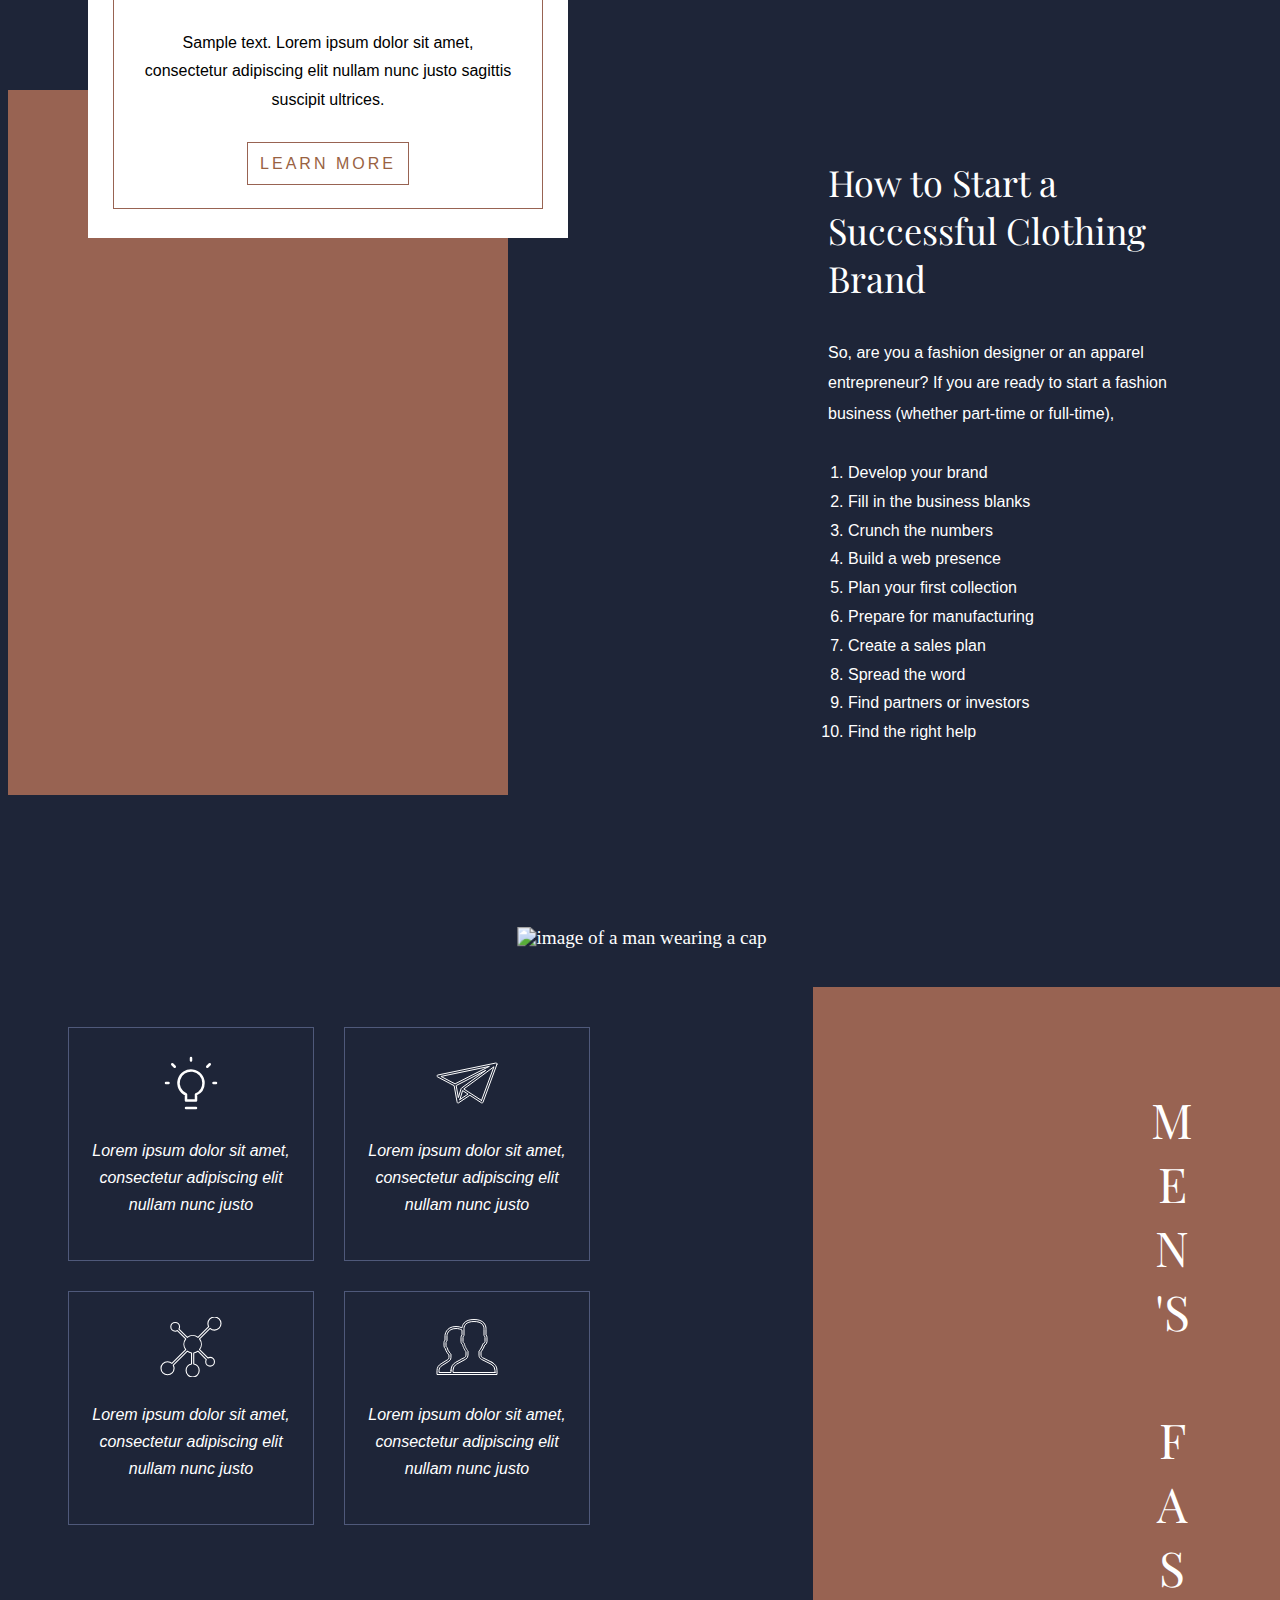
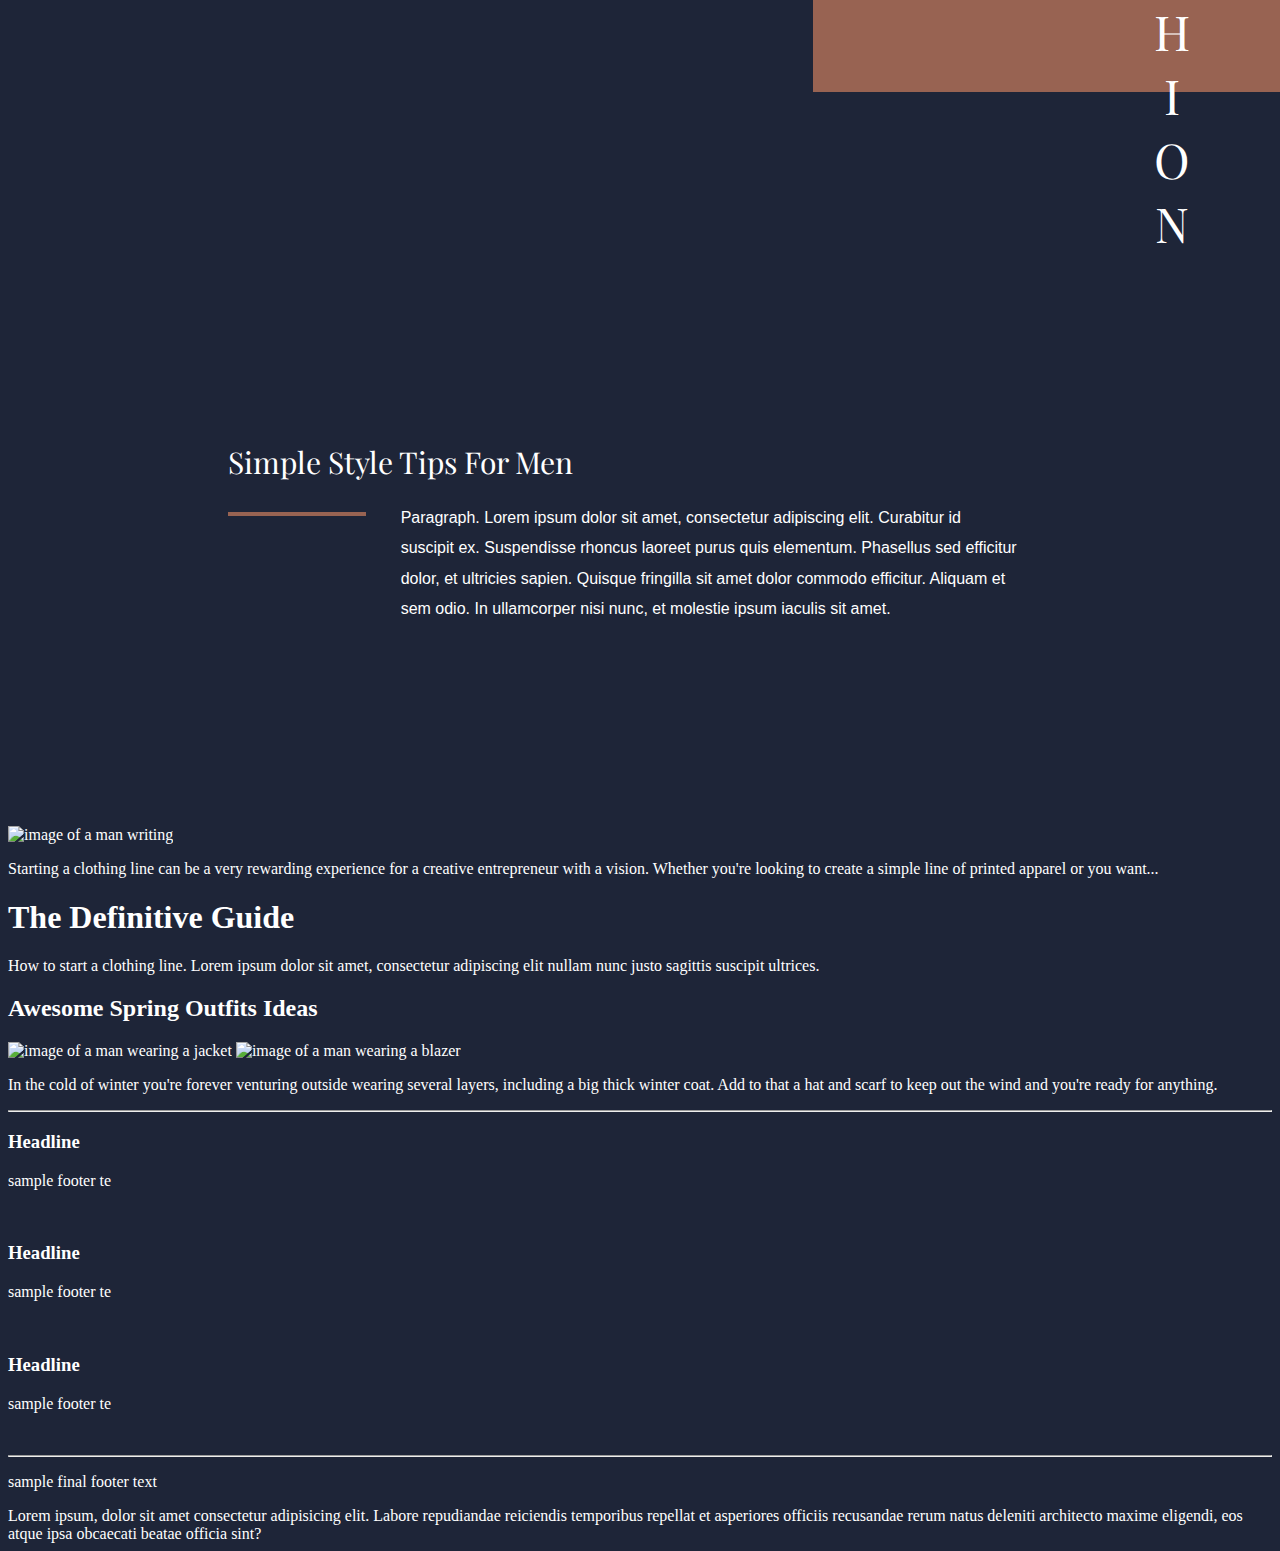
==== commit fcd3c07f: "css" ====
--- a/index.html
+++ b/index.html
@@ -145,10 +145,19 @@
             </section>
         </article>
         <!-- section5 -->   
-        <section class="section-5">
-            <h2>Simple Style Tips For Men</h2>
-            <p>Paragraph. Lorem ipsum dolor sit amet, consectetur adipiscing elit. Curabitur id suscipit ex. Suspendisse rhoncus laoreet purus quis elementum. Phasellus sed efficitur dolor, et ultricies sapien. Quisque fringilla sit amet dolor commodo efficitur. Aliquam et sem odio. In ullamcorper nisi nunc, et molestie ipsum iaculis sit amet.</p>
-        </section>
+        <article>
+            <section>
+                <div class="section-5">
+                    <div>
+                        <h3>Simple Style Tips For Men</h3>
+                    </div>
+                    <div class="sec-5-wrap">
+                        <div class="sec-5-clr-tag"></div>
+                        <p>Paragraph. Lorem ipsum dolor sit amet, consectetur adipiscing elit. Curabitur id suscipit ex. Suspendisse rhoncus laoreet purus quis elementum. Phasellus sed efficitur dolor, et ultricies sapien. Quisque fringilla sit amet dolor commodo efficitur. Aliquam et sem odio. In ullamcorper nisi nunc, et molestie ipsum iaculis sit amet.</p>
+                </div>
+                </div>
+            </section>
+        </article>
         <!-- section6 -->
         <section class="section-6">
             <img height="300px" src="https://images03.nicepage.com/c461c07a441a5d220e8feb1a/5f9b95316d2b5292a958deda/m1.jpg" alt="image of a man writing" title="image of a man writing" class="img6">
--- a/style.css
+++ b/style.css
@@ -88,6 +88,7 @@
 /* end of section-1 */
 
 /* section-2 */
+
 .section-2{
     margin-top: 30rem;
     margin-bottom: 15rem;
@@ -231,9 +232,11 @@
 /* end of section-3 */
 
 /* section-4 */
+
 .section-4{
     display: flex;
     width: 100%;
+    margin-bottom: 20rem;
 }
 .icon-boxes{
     z-index: 3;
@@ -242,7 +245,6 @@
     background-color: #1E2538;
     width: 570px;
     height: 580px;
-    /* width: calc(86% - 520px); */
 }
 .icon-box1 svg,.icon-box2 svg,.icon-box3 svg,.icon-box4 svg{
     height: 60px;
@@ -296,9 +298,48 @@
     text-align: center;
 }
 
-
-
-
+/* end of section-4 */
+
+/* section-5 */
+
+.section-5{
+    display: flex;
+    flex-direction: column;
+    margin: 0px 220px;
+    margin-bottom: 10rem;
+}
+.section-5 h3{
+    font-family: 'Playfair Display', serif;
+    font-size: 1.875rem;
+    font-weight: 400;
+}
+.section-5 p{
+    font-family: 'Open Sans', sans-serif;
+    font-size: 1rem;
+    line-height: 1.9rem;
+    padding: 0px 35px;
+    position: relative;
+    bottom: 25px;
+}
+
+.sec-5-wrap{
+    display: flex;
+    flex-direction: row;
+}
+.sec-5-clr-tag{
+    height: 4px;
+    width: 510px;
+    background-color:#986352;
+}
+
+/* end of section-5 */
+
+/* section-6 */
+.sec-6-bg{
+    width: 850px;
+    height: 500px;
+    background-color: #986352;
+}
 
 
 
@@ -367,5 +408,4 @@
     /* position: relative;
     bottom: 80px;
     left: 60px; */
-}
-
+}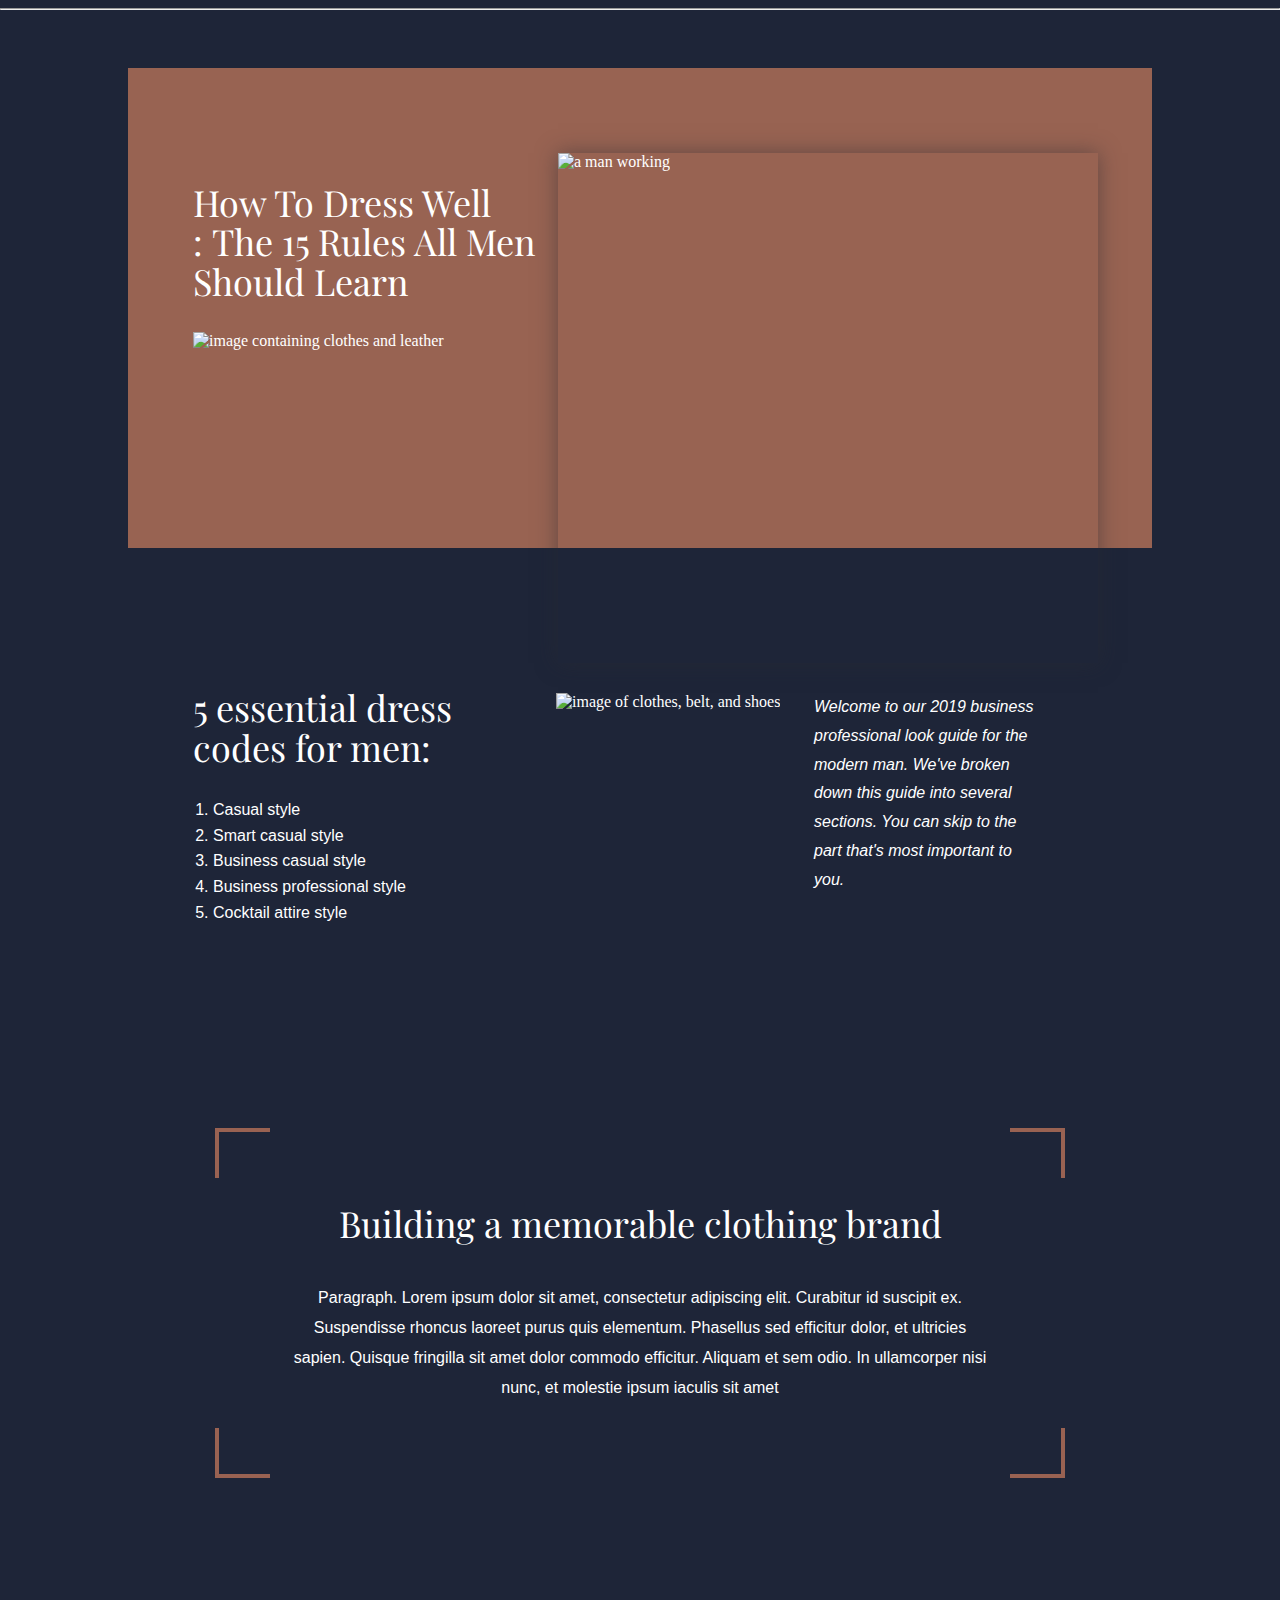
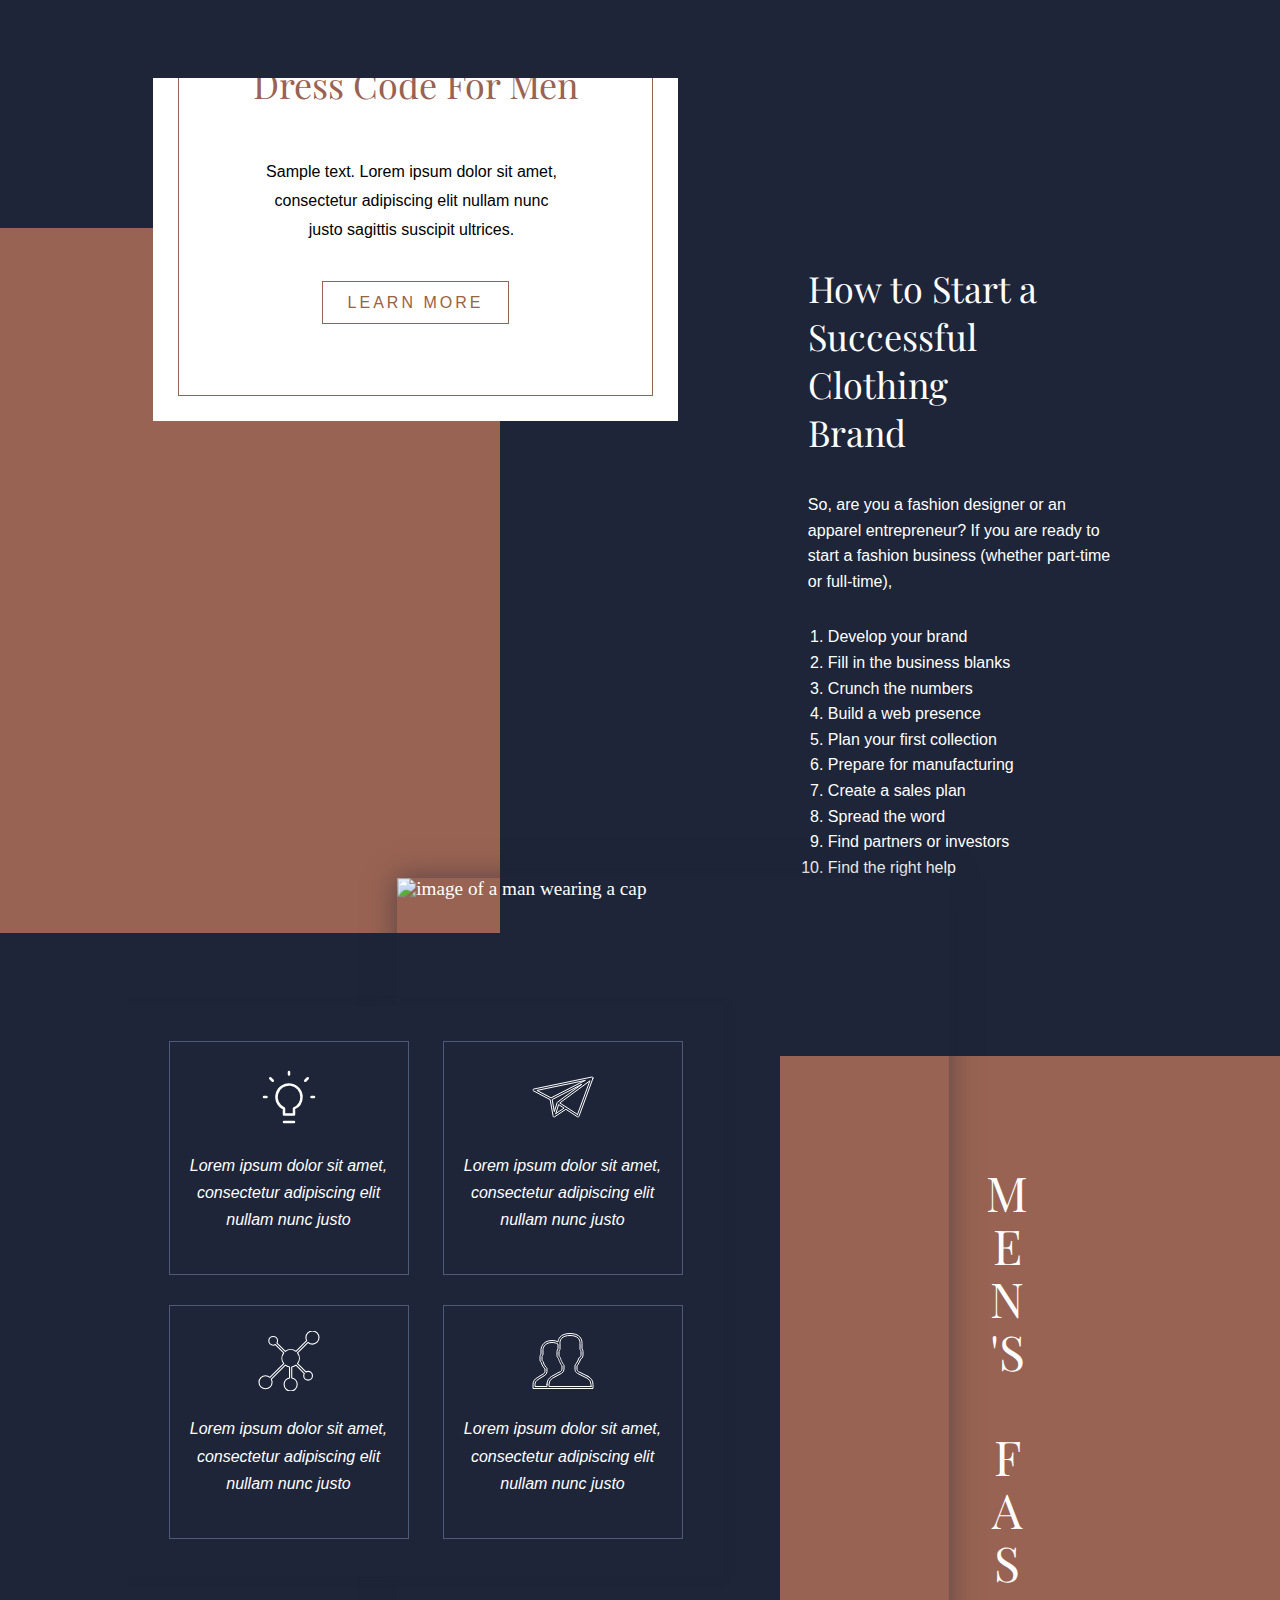
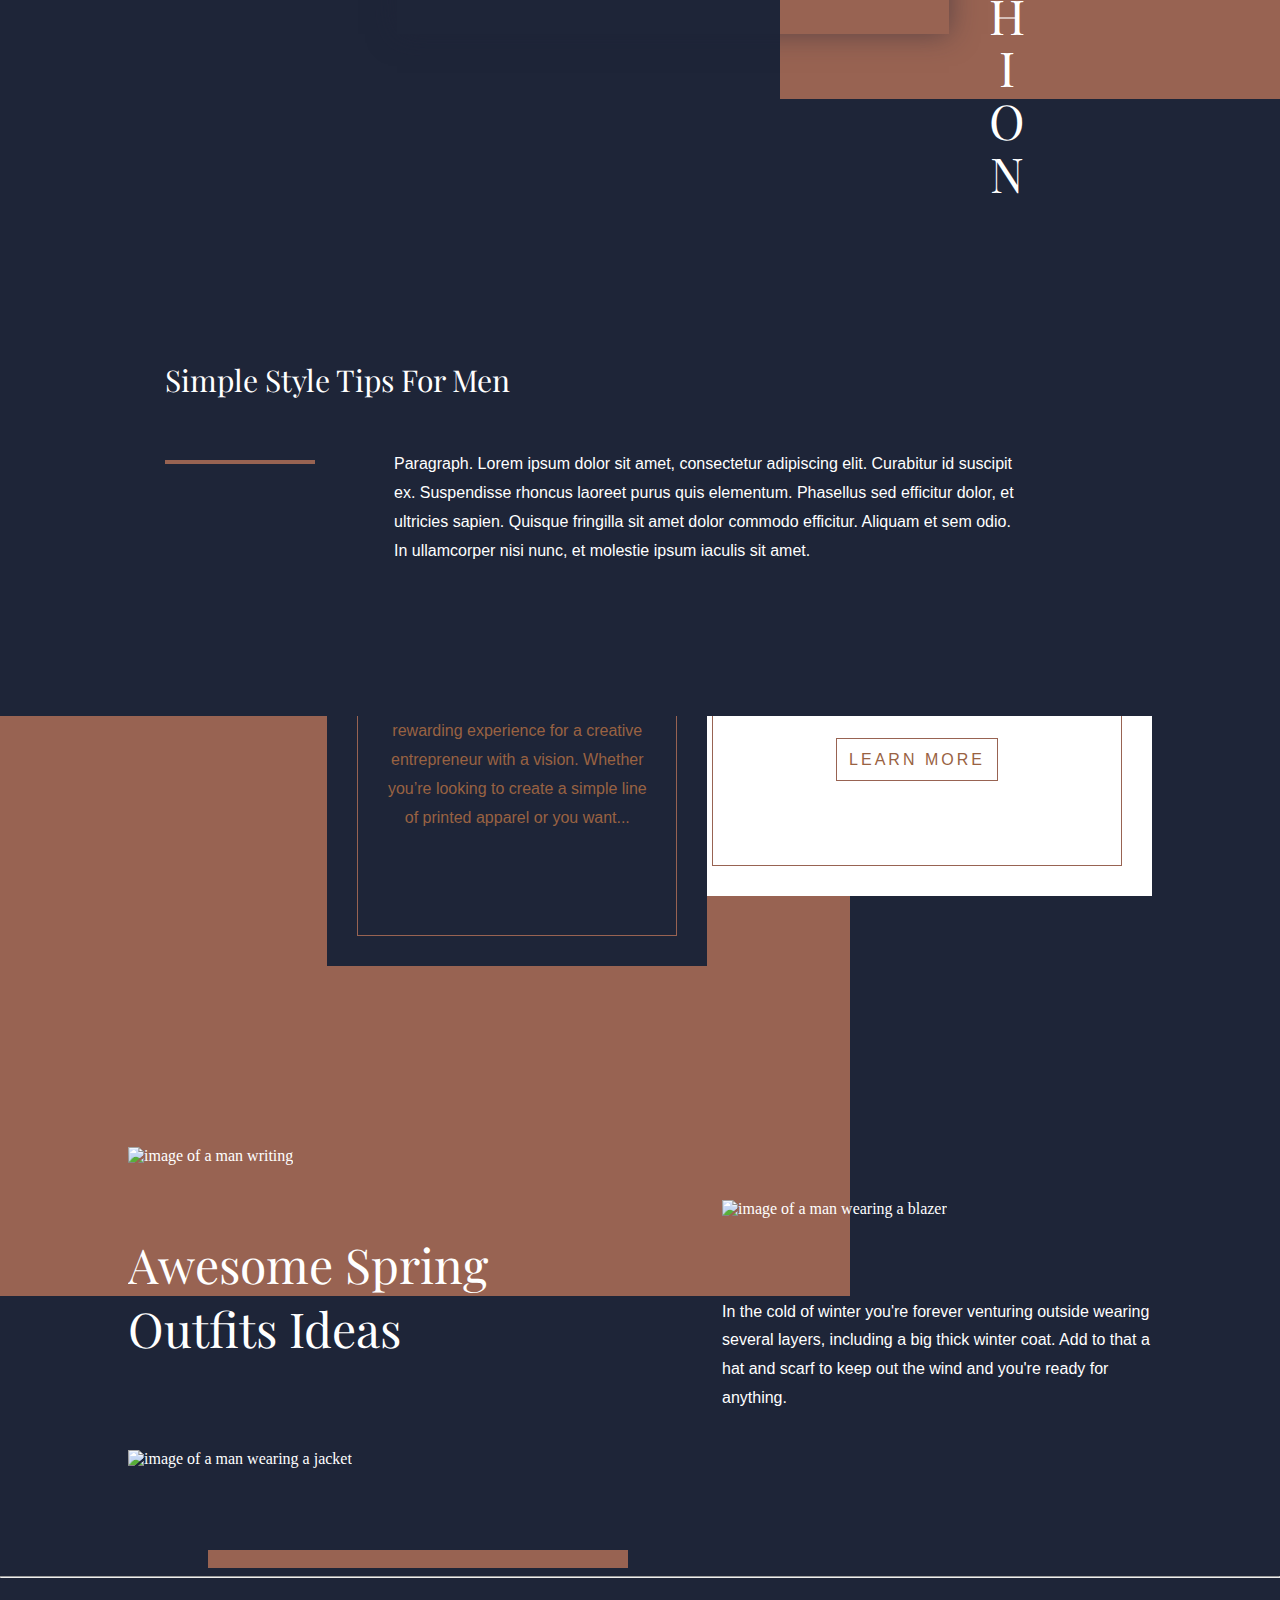
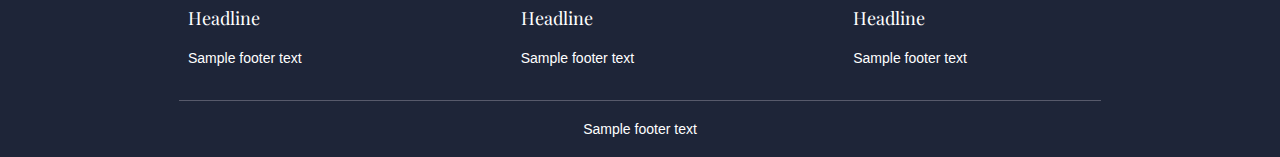
==== commit e6b9bdf7: "minor fix in sidenav and other changes" ====
--- a/index.html
+++ b/index.html
@@ -6,67 +6,105 @@
     <meta name="description" content="developing a page using html css / learning" >
     <meta name="author" content="pardhu" >
     <title>html-css</title>
-    <link rel="stylesheet" href="style.css">
+    <link rel="stylesheet" href="teststyle.css">
 </head>
 <body>
-    <header>
-        <h1 class="page-main-title">Business Style</h1>
-    </header>
+    
+    <div id="side-nav" class="nav">
+        <a href="#" class="close-btn">&times;</a>
+        <a href="#">Page-1</a>
+        <a href="#">Page-2</a>
+        <a href="#">Page-3</a>
+        <a href="#">Page-4</a>
+        <a href="#">Page-5</a>
+        <a href="#">Page-6</a>
+    </div>
+    <div class="overlay"></div>
+    <div id="learning-js"></div>
+    <!-- <div class="container ">
+        <div class="header">
+            <h1 class="page-main-title">Business Style</h1>
+            <div class="menu">
+                <div></div>
+                <div></div>
+                <div></div> 
+            </div>
+        </div>
+    </div> -->
     <hr>
     <main>
-        <div class="hero-background"></div>
-        <article id="how-to-dress-well">
-            <!-- section1 -->
-            <section>
-                <div class="section-1">
-                    <div class="row-1">
-                            <div class="row-1-part-1">
-                                <h2>How To Dress Well :&nbsp;The 15 Rules All Men Should Learn</h2>
-                                <img src="https://images03.nicepage.com/c461c07a441a5d220e8feb1a/d79307d352e45f7cab29f778/82723bf7d7d18f9a013341348dbda95d.jpg"
+        <div class="container">
+            <article id="how-to-dress-well">
+                <section>
+                    <div class="hero-background">
+                        <div class="main-bg-holder">
+                        <div class="main-bg"></div>
+                        </div>
+                        <div class="section-1">
+                            <div class="row-1">
+                                <div class="row-1-part-1 sec-1-common">
+                                    <h2>How To Dress Well :&nbsp;The 15 Rules All Men Should Learn</h2>
+                                    <img src="https://images03.nicepage.com/c461c07a441a5d220e8feb1a/d79307d352e45f7cab29f778/82723bf7d7d18f9a013341348dbda95d.jpg"
                                     alt="image containing clothes and leather" title="image containing clothes and leather"
                                     class="img1">
-                            </div>
-                            <div class="row-1-part-2">
-                                <img src="https://images03.nicepage.com/c461c07a441a5d220e8feb1a/a440e6576e7e5369943eba5e/27f916f994bcf78ae03104418f0377e0.jpg"
+                                </div>
+                                <div class="row-1-part-2 sec-1-common">
+                                    <img src="https://images03.nicepage.com/c461c07a441a5d220e8feb1a/a440e6576e7e5369943eba5e/27f916f994bcf78ae03104418f0377e0.jpg"
                                     alt="a man working" title="a man working" class="img2">
-                            </div>
-                        </div>
-                        <div class="row-2">
-                            <div class="row-2-part-1">
-                                <h3>5 essential dress<br>codes for men:</h3>
-                                <ol>
-                                    <li>Casual style </li>
-                                    <li>Smart casual style</li>
-                                    <li>Business casual style</li>
-                                    <li>Business professional style</li>
-                                    <li>Cocktail attire style</li>
-                                </ol>           
-                            </div>
-                            <div class="row-2-part-2">
-                                <img src="https://images02.nicepage.com/c461c07a441a5d220e8feb1a/98847b3808b05bc79a3a4698/WLP2stU.jpg" alt="image of clothes ,belt and shoes" title="image of clothes ,belt and shoes" class="img3"> 
-                                <p>Welcome to our 2019 business professional look guide for the modern man. We've broken down this guide into several sections. You can skip to the part that's most important to you.</p>
-                            </div>
-                        </div>
-                </div>
-            </section>
-        </article>
-        <!-- section-2 -->
-        <article>
-            <section> 
-                <div class="section-2">
-                    <div class="section-2-data">
-                        <h3>Building a memorable clothing brand</h3>
-                        <p>Paragraph. Lorem ipsum dolor sit amet, consectetur adipiscing elit. Curabitur id suscipit ex. Suspendisse rhoncus laoreet purus quis elementum. Phasellus sed efficitur dolor, et ultricies sapien. Quisque fringilla sit amet dolor commodo efficitur. Aliquam et sem odio. In ullamcorper nisi nunc, et molestie ipsum iaculis sit amet.</p>
-                    </div>
-                </div>
-            </section>
-        </article>
-        <!-- section-3 -->
-        <article>
-            <section>
-                <div class="section-3">
-                    <div class="sec-3-part-1">
-                        <div class="sec-3-bg">
+                                </div>
+                            </div>
+                            <div class="row-2">
+                                <div class="row-2-part-1 sec-1-common">
+                                    <h3 class="row-2-part-1-spl-h3">5 essential dress codes for men:</h3>
+                                    <h3 class="row-2-part-1-h3">5 essential dress<br>codes for men:</h3>
+                                    <ol>
+                                        <li>Casual style </li>
+                                        <li>Smart casual style</li>
+                                        <li>Business casual style</li>
+                                        <li>Business professional style</li>
+                                        <li>Cocktail attire style</li>
+                                    </ol>
+                                </div>
+                                <div class="row-2-part-2 sec-1-common">
+                                    <div class="img-container">
+                                        <img src="https://images02.nicepage.com/c461c07a441a5d220e8feb1a/98847b3808b05bc79a3a4698/WLP2stU.jpg" alt="image of clothes, belt, and shoes" title="image of clothes, belt and shoes" class="img3">
+                                    </div>
+                                    <div class="para">
+                                        <p>Welcome to our 2019 business professional look guide for the modern man. We've broken down this guide into several sections. You can skip to the part that's most important to you.</p>
+                                    </div>
+                                </div>
+                            </div>
+                        </div>
+                    </div>
+                </section>
+            </article>
+        </div>
+        <div class="container">
+            <article>
+                <section> 
+                    <div class="section-2">
+                        <div class="sec-2-borders-holder">
+                            <div class="corner-bdr top-left"></div>
+                            <div class="corner-bdr top-right"></div>
+                            <div class="corner-bdr bottom-left"></div>
+                            <div class="corner-bdr bottom-right"></div>
+                        </div>
+                        <div class="section-2-content">
+                            <h3>Building a memorable clothing brand</h3>
+                            <p>Paragraph. Lorem ipsum dolor sit amet, consectetur adipiscing elit. Curabitur id suscipit ex. Suspendisse rhoncus laoreet purus quis elementum. Phasellus sed efficitur dolor, et ultricies sapien. Quisque fringilla sit amet dolor commodo efficitur. Aliquam et sem odio. In ullamcorper nisi nunc, et molestie ipsum iaculis sit amet</p>
+                        </div>
+                    </div>
+                </section>
+            </article>
+        </div>
+        <div class="container">
+            <article>
+                <section>
+                    <div class="section-3">
+                        <div class="sec-3-bg-holder">
+                        <div class="sec-3-bg"></div>
+                        </div>
+                        <div class="sec-3-part-1">
                             <img src="https://images02.nicepage.com/c461c07a441a5d220e8feb1a/4a9586658ec857b1a55ea59b/iStock543079836news.jpg" alt="image of a man wearing a suit" title="image of a man wearing a suit" class="img4">
                             <div class="sec-3-white-box">
                                 <div class="white-box-content">
@@ -76,56 +114,104 @@
                                 </div>
                             </div>
                         </div>
-                    </div>
-                    <div class="sec-3-part-2">
-                      <h3>How to Start a<br>Successful Clothing<br>Brand</h3>
-                      <p>So, are you a fashion designer or an apparel entrepreneur? If you are ready to start a fashion business (whether part-time or full-time),</p>
-                      <ol>
-                        <li>Develop your brand</li>
-                        <li>Fill in the business blanks</li>
-                        <li>Crunch the numbers</li>
-                        <li>Build a web presence</li>
-                        <li>Plan your first collection</li>
-                        <li>Prepare for manufacturing</li>
-                        <li>Create a sales plan</li>
-                        <li>Spread the word</li>
-                        <li>Find partners or investors</li>
-                        <li>Find the right help</li>
-                      </ol>
-                    </div>
-                </div>
-            </section>
-        </article>
-        <!-- section4 -->
-        <article>
-            <section>
-                <div class="section-4">
-                    <div class="icon-boxes">
-                        <div class="icon-boxes-wrap-1">
-                            <div class="icon-box1">
-                                <svg width="80" height="80" viewBox="0 0 24 24" fill="none" xmlns="http://www.w3.org/2000/svg"><path d="M21 12h1m-3.5-6.5 1-1M12 3V2M5.5 5.5l-1-1M3 12H2m8 10h4m3-10a5 5 0 1 0-7 4.584V19h4v-2.416A5.001 5.001 0 0 0 17 12Z" stroke="#fff" stroke-linecap="round" stroke-linejoin="round" stroke-width="1"/></svg>
-                                <p>Lorem ipsum dolor sit amet, consectetur adipiscing elit nullam nunc justo</p>
-                            </div>
-                            <div class="icon-box2">
-                                <svg width="80" height="80" fill="none" xmlns="http://www.w3.org/2000/svg" viewBox="0 0 60.062 60.062" style="enable-background:new 0 0 60.062 60.062" xml:space="preserve"><path stroke="#fff" stroke-linecap="round" stroke-linejoin="round" stroke-width="1" d="M60.046 11.196c.004-.024.011-.048.013-.072a1.054 1.054 0 0 0-.01-.224c-.002-.019.001-.037-.002-.056a1.003 1.003 0 0 0-.1-.289c-.008-.016-.019-.031-.028-.047-.002-.002-.002-.005-.003-.008-.001-.002-.004-.003-.005-.006l-.02-.033a.987.987 0 0 0-.221-.23c-.019-.014-.041-.022-.061-.035a.959.959 0 0 0-.236-.116c-.037-.012-.074-.018-.112-.025a.966.966 0 0 0-.34-.011c-.026.004-.051 0-.077.006L.798 22.046a1 1 0 0 0-.265 1.864l16.632 8.773 2.917 16.187c-.002.012.001.025 0 .037a.94.94 0 0 0 .019.354c.023.095.06.184.11.268.01.016.01.035.021.051.003.005.008.009.012.013.013.019.031.034.046.053.047.058.096.111.152.156.009.007.015.018.025.025.015.011.032.014.047.024.061.04.124.073.191.099.027.01.052.022.08.03.09.026.183.044.277.044h.003l.012-.002a.993.993 0 0 0 .763-.313l11.079-7.386 11.6 7.54a1.005 1.005 0 0 0 .86.11 1 1 0 0 0 .623-.604L59.998 11.38a.915.915 0 0 0 .033-.105c.004-.015.005-.03.008-.044l.007-.035zm-11.582 6.383L24.471 35.22c-.039.029-.07.065-.104.099-.013.012-.026.022-.037.035a1.01 1.01 0 0 0-.059.071c-.018.024-.032.049-.048.074-.037.06-.068.122-.092.188-.005.013-.013.023-.017.036-.001.004-.005.006-.006.01l-2.75 8.937-2.179-12.091 29.285-15zM22.908 46.594l2.726-9.004 4.244 2.759 1.214.789-4.124 2.749-4.06 2.707zm29.136-33.096L18.071 30.899l-14.14-7.458 48.113-9.943zm-7.485 34.006L29.154 37.492l-2.333-1.517 30.154-22.172-12.416 33.701z"/></svg>
-                                <p>Lorem ipsum dolor sit amet, consectetur adipiscing elit nullam nunc justo</p>
-                            </div>
-                        </div>
-                        <div class="icon-boxes-wrap-2">
-                            <div class="icon-box3">
-                                <svg width="80" height="80" fill="none" xmlns="http://www.w3.org/2000/svg" viewBox="0 0 55 55" style="enable-background:new 0 0 55 55" xml:space="preserve"><path stroke="#fff" stroke-linecap="round" stroke-linejoin="round" stroke-width="1" d="M49 0c-3.309 0-6 2.691-6 6 0 1.035.263 2.009.726 2.86l-9.829 9.829a7.943 7.943 0 0 0-9.795-.001l-7.669-7.669A3.947 3.947 0 0 0 17 9c0-2.206-1.794-4-4-4S9 6.794 9 9s1.794 4 4 4c.74 0 1.424-.215 2.019-.567l7.669 7.669a7.953 7.953 0 0 0 0 9.795L10.024 42.562A5.971 5.971 0 0 0 6 41c-3.309 0-6 2.691-6 6s2.691 6 6 6 6-2.691 6-6a5.966 5.966 0 0 0-.726-2.86l12.829-12.829a7.953 7.953 0 0 0 3.898 1.619v10.16c-2.833.478-5 2.942-5 5.91 0 3.309 2.691 6 6 6s6-2.691 6-6c0-2.967-2.167-5.431-5-5.91V32.93a7.953 7.953 0 0 0 3.898-1.619l7.669 7.669A3.945 3.945 0 0 0 41 41c0 2.206 1.794 4 4 4s4-1.794 4-4-1.794-4-4-4c-.74 0-1.424.215-2.019.567l-7.669-7.669a7.953 7.953 0 0 0 0-9.795l9.665-9.665A5.967 5.967 0 0 0 49 12c3.309 0 6-2.691 6-6s-2.691-6-6-6z"/></svg>
-                                <p>Lorem ipsum dolor sit amet, consectetur adipiscing elit nullam nunc justo </p>
-                            </div>
-                            <div class="icon-box4">
-                                <svg width="80" height="80" fill="none" xmlns="http://www.w3.org/2000/svg" viewBox="0 0 60 60" style="enable-background:new 0 0 60 60" xml:space="preserve"><path stroke="#fff" stroke-linecap="round" stroke-linejoin="round" stroke-width="1" d="m55.014 45.389-9.553-4.776A2.63 2.63 0 0 1 44 38.248v-3.381c.229-.28.47-.599.719-.951a22.886 22.886 0 0 0 2.954-5.799A3.968 3.968 0 0 0 50 24.5v-4c0-.963-.36-1.896-1-2.625v-5.319c.056-.55.276-3.824-2.092-6.525C44.854 3.688 41.521 2.5 37 2.5s-7.854 1.188-9.908 3.53c-1.435 1.637-1.918 3.481-2.064 4.805C23.314 9.949 21.294 9.5 19 9.5c-10.389 0-10.994 8.855-11 9v4.579c-.648.706-1 1.521-1 2.33v3.454c0 1.079.483 2.085 1.311 2.765.825 3.11 2.854 5.46 3.644 6.285v2.743c0 .787-.428 1.509-1.171 1.915l-6.653 4.173A7.924 7.924 0 0 0 0 53.703V57.5h60v-4.043a8.973 8.973 0 0 0-4.986-8.068zM14 53.262V55.5H2v-1.797c0-2.17 1.184-4.164 3.141-5.233l6.652-4.173a4.143 4.143 0 0 0 2.161-3.641v-3.591l-.318-.297c-.026-.024-2.683-2.534-3.468-5.955l-.091-.396-.342-.22A1.59 1.59 0 0 1 9 28.863v-3.454c0-.36.245-.788.671-1.174l.329-.297-.002-5.38c.018-.287.539-7.058 9.002-7.058 2.393 0 4.408.553 6 1.644v4.731c-.64.729-1 1.662-1 2.625v4c0 .304.035.603.101.893.027.116.081.222.118.334.055.168.099.341.176.5l.003.005c.256.528.629 1 1.099 1.377l.016.054c.06.229.123.457.191.68l.081.261c.014.046.031.093.046.139.035.108.069.215.105.321.06.175.123.356.196.553.031.082.065.156.097.237.082.209.164.411.25.611.021.048.039.1.06.147l.056.126c.026.058.053.11.079.167.098.214.194.421.294.621l.047.099c.063.125.126.243.189.363a21.809 21.809 0 0 0 .888 1.539l.085.135c.242.375.452.679.626.916l.125.17.071.097v3.309c0 .968-.528 1.856-1.377 2.32l-2.646 1.443-.461-.041-.188.395-5.626 3.069A9.021 9.021 0 0 0 14 53.262zM58 55.5H16v-2.238a7.016 7.016 0 0 1 3.659-6.164l8.921-4.866A4.644 4.644 0 0 0 31 38.155v-4.019l-.194-.232-.038-.045c-.002-.003-.064-.078-.165-.21a9.504 9.504 0 0 1-.205-.275l-.003-.005a18.167 18.167 0 0 1-.544-.8l-.014-.022c-.098-.153-.202-.32-.308-.497l-.024-.04a20.468 20.468 0 0 1-.705-1.283l-.001-.002a20.237 20.237 0 0 1-.378-.802l-.052-.116c-.055-.125-.11-.256-.166-.391l-.06-.15c-.052-.131-.105-.263-.161-.414a16.51 16.51 0 0 1-.29-.849l-.055-.178-.019-.061a15.65 15.65 0 0 1-.26-.971l-.091-.396-.341-.22A1.994 1.994 0 0 1 26 24.5v-4c0-.561.238-1.084.67-1.475l.33-.297v-6.582l-.027-.021c-.034-.722.009-2.935 1.623-4.776C30.253 5.458 33.081 4.5 37 4.5c3.905 0 6.727.951 8.386 2.828 1.947 2.201 1.625 5.017 1.623 5.041L47 18.728l.33.298c.432.39.67.913.67 1.474v4c0 .873-.572 1.637-1.422 1.899l-.498.153-.16.495a20.934 20.934 0 0 1-2.834 5.713c-.297.421-.586.794-.837 1.079l-.249.284v4.125c0 1.77.983 3.361 2.566 4.153l9.553 4.776A6.982 6.982 0 0 1 58 53.457V55.5z"/></svg>
-                                <p>Lorem ipsum dolor sit amet, consectetur adipiscing elit nullam nunc justo</p>
-                            </div>
-                        </div>
-                    </div>
-                    <div class="section-4-img-bg">
-                        <div class="sec-4-bg">
-                            <img src="https://images02.nicepage.com/c461c07a441a5d220e8feb1a/14708b5e1309527f8112d62c/b177be127f4d39d23bcaa67bec533d79.jpg" alt="image of a man wearing a cap" title="image of a man wearing a cap" class="img5">
-                            <div class="sec-4-vertical-title">
+                        <div class="sec-3-part-2">
+                            <div class="s3-p2-wrap">
+                                <h3>How to Start a<br>Successful Clothing<br>Brand</h3>
+                                <p>So, are you a fashion designer or an apparel entrepreneur? If you are ready to start a fashion business (whether part-time or full-time),</p>
+                                <ol>
+                                    <li>Develop your brand</li>
+                                    <li>Fill in the business blanks</li>
+                                    <li>Crunch the numbers</li>
+                                    <li>Build a web presence</li>
+                                    <li>Plan your first collection</li>
+                                    <li>Prepare for manufacturing</li>
+                                    <li>Create a sales plan</li>
+                                    <li>Spread the word</li>
+                                    <li>Find partners or investors</li>
+                                    <li>Find the right help</li>
+                                </ol>
+                            </div>
+                        </div>
+                    </div>
+                </section>
+            </article>
+        </div>    
+        <div class="container">
+            <article>
+                <section>
+                    <div class="section-4">
+                        <div class="sec-4-wrap">
+                            <div class="sec-4-part-1">
+                                <div class="icon-boxes-wrap">
+                                    <div class="inner-wrap">
+                                        <div class="icon-box1 icon-common">
+                                            <svg width="80" height="80" viewBox="0 0 24 24" fill="none" xmlns="http://www.w3.org/2000/svg"><path d="M21 12h1m-3.5-6.5 1-1M12 3V2M5.5 5.5l-1-1M3 12H2m8 10h4m3-10a5 5 0 1 0-7 4.584V19h4v-2.416A5.001 5.001 0 0 0 17 12Z" stroke="#fff" stroke-linecap="round" stroke-linejoin="round" stroke-width="1"/></svg>
+                                            <p>Lorem ipsum dolor sit amet, consectetur adipiscing elit nullam nunc justo</p>
+                                        </div>
+                                        <div class="icon-box2 icon-common">
+                                            <svg width="80" height="80" fill="none" xmlns="http://www.w3.org/2000/svg" viewBox="0 0 60.062 60.062" style="enable-background:new 0 0 60.062 60.062" xml:space="preserve"><path stroke="#fff" stroke-linecap="round" stroke-linejoin="round" stroke-width="1" d="M60.046 11.196c.004-.024.011-.048.013-.072a1.054 1.054 0 0 0-.01-.224c-.002-.019.001-.037-.002-.056a1.003 1.003 0 0 0-.1-.289c-.008-.016-.019-.031-.028-.047-.002-.002-.002-.005-.003-.008-.001-.002-.004-.003-.005-.006l-.02-.033a.987.987 0 0 0-.221-.23c-.019-.014-.041-.022-.061-.035a.959.959 0 0 0-.236-.116c-.037-.012-.074-.018-.112-.025a.966.966 0 0 0-.34-.011c-.026.004-.051 0-.077.006L.798 22.046a1 1 0 0 0-.265 1.864l16.632 8.773 2.917 16.187c-.002.012.001.025 0 .037a.94.94 0 0 0 .019.354c.023.095.06.184.11.268.01.016.01.035.021.051.003.005.008.009.012.013.013.019.031.034.046.053.047.058.096.111.152.156.009.007.015.018.025.025.015.011.032.014.047.024.061.04.124.073.191.099.027.01.052.022.08.03.09.026.183.044.277.044h.003l.012-.002a.993.993 0 0 0 .763-.313l11.079-7.386 11.6 7.54a1.005 1.005 0 0 0 .86.11 1 1 0 0 0 .623-.604L59.998 11.38a.915.915 0 0 0 .033-.105c.004-.015.005-.03.008-.044l.007-.035zm-11.582 6.383L24.471 35.22c-.039.029-.07.065-.104.099-.013.012-.026.022-.037.035a1.01 1.01 0 0 0-.059.071c-.018.024-.032.049-.048.074-.037.06-.068.122-.092.188-.005.013-.013.023-.017.036-.001.004-.005.006-.006.01l-2.75 8.937-2.179-12.091 29.285-15zM22.908 46.594l2.726-9.004 4.244 2.759 1.214.789-4.124 2.749-4.06 2.707zm29.136-33.096L18.071 30.899l-14.14-7.458 48.113-9.943zm-7.485 34.006L29.154 37.492l-2.333-1.517 30.154-22.172-12.416 33.701z"/></svg>
+                                            <p>Lorem ipsum dolor sit amet, consectetur adipiscing elit nullam nunc justo</p>
+                                        </div>
+                                        <div class="icon-box3 icon-common">
+                                            <svg width="80" height="80" fill="none" xmlns="http://www.w3.org/2000/svg" viewBox="0 0 55 55" style="enable-background:new 0 0 55 55" xml:space="preserve"><path stroke="#fff" stroke-linecap="round" stroke-linejoin="round" stroke-width="1" d="M49 0c-3.309 0-6 2.691-6 6 0 1.035.263 2.009.726 2.86l-9.829 9.829a7.943 7.943 0 0 0-9.795-.001l-7.669-7.669A3.947 3.947 0 0 0 17 9c0-2.206-1.794-4-4-4S9 6.794 9 9s1.794 4 4 4c.74 0 1.424-.215 2.019-.567l7.669 7.669a7.953 7.953 0 0 0 0 9.795L10.024 42.562A5.971 5.971 0 0 0 6 41c-3.309 0-6 2.691-6 6s2.691 6 6 6 6-2.691 6-6a5.966 5.966 0 0 0-.726-2.86l12.829-12.829a7.953 7.953 0 0 0 3.898 1.619v10.16c-2.833.478-5 2.942-5 5.91 0 3.309 2.691 6 6 6s6-2.691 6-6c0-2.967-2.167-5.431-5-5.91V32.93a7.953 7.953 0 0 0 3.898-1.619l7.669 7.669A3.945 3.945 0 0 0 41 41c0 2.206 1.794 4 4 4s4-1.794 4-4-1.794-4-4-4c-.74 0-1.424.215-2.019.567l-7.669-7.669a7.953 7.953 0 0 0 0-9.795l9.665-9.665A5.967 5.967 0 0 0 49 12c3.309 0 6-2.691 6-6s-2.691-6-6-6z"/></svg>
+                                            <p>Lorem ipsum dolor sit amet, consectetur adipiscing elit nullam nunc justo </p>
+                                        </div>
+                                        <div class="icon-box4 icon-common">
+                                            <svg width="80" height="80" fill="none" xmlns="http://www.w3.org/2000/svg" viewBox="0 0 60 60" style="enable-background:new 0 0 60 60" xml:space="preserve"><path stroke="#fff" stroke-linecap="round" stroke-linejoin="round" stroke-width="1" d="m55.014 45.389-9.553-4.776A2.63 2.63 0 0 1 44 38.248v-3.381c.229-.28.47-.599.719-.951a22.886 22.886 0 0 0 2.954-5.799A3.968 3.968 0 0 0 50 24.5v-4c0-.963-.36-1.896-1-2.625v-5.319c.056-.55.276-3.824-2.092-6.525C44.854 3.688 41.521 2.5 37 2.5s-7.854 1.188-9.908 3.53c-1.435 1.637-1.918 3.481-2.064 4.805C23.314 9.949 21.294 9.5 19 9.5c-10.389 0-10.994 8.855-11 9v4.579c-.648.706-1 1.521-1 2.33v3.454c0 1.079.483 2.085 1.311 2.765.825 3.11 2.854 5.46 3.644 6.285v2.743c0 .787-.428 1.509-1.171 1.915l-6.653 4.173A7.924 7.924 0 0 0 0 53.703V57.5h60v-4.043a8.973 8.973 0 0 0-4.986-8.068zM14 53.262V55.5H2v-1.797c0-2.17 1.184-4.164 3.141-5.233l6.652-4.173a4.143 4.143 0 0 0 2.161-3.641v-3.591l-.318-.297c-.026-.024-2.683-2.534-3.468-5.955l-.091-.396-.342-.22A1.59 1.59 0 0 1 9 28.863v-3.454c0-.36.245-.788.671-1.174l.329-.297-.002-5.38c.018-.287.539-7.058 9.002-7.058 2.393 0 4.408.553 6 1.644v4.731c-.64.729-1 1.662-1 2.625v4c0 .304.035.603.101.893.027.116.081.222.118.334.055.168.099.341.176.5l.003.005c.256.528.629 1 1.099 1.377l.016.054c.06.229.123.457.191.68l.081.261c.014.046.031.093.046.139.035.108.069.215.105.321.06.175.123.356.196.553.031.082.065.156.097.237.082.209.164.411.25.611.021.048.039.1.06.147l.056.126c.026.058.053.11.079.167.098.214.194.421.294.621l.047.099c.063.125.126.243.189.363a21.809 21.809 0 0 0 .888 1.539l.085.135c.242.375.452.679.626.916l.125.17.071.097v3.309c0 .968-.528 1.856-1.377 2.32l-2.646 1.443-.461-.041-.188.395-5.626 3.069A9.021 9.021 0 0 0 14 53.262zM58 55.5H16v-2.238a7.016 7.016 0 0 1 3.659-6.164l8.921-4.866A4.644 4.644 0 0 0 31 38.155v-4.019l-.194-.232-.038-.045c-.002-.003-.064-.078-.165-.21a9.504 9.504 0 0 1-.205-.275l-.003-.005a18.167 18.167 0 0 1-.544-.8l-.014-.022c-.098-.153-.202-.32-.308-.497l-.024-.04a20.468 20.468 0 0 1-.705-1.283l-.001-.002a20.237 20.237 0 0 1-.378-.802l-.052-.116c-.055-.125-.11-.256-.166-.391l-.06-.15c-.052-.131-.105-.263-.161-.414a16.51 16.51 0 0 1-.29-.849l-.055-.178-.019-.061a15.65 15.65 0 0 1-.26-.971l-.091-.396-.341-.22A1.994 1.994 0 0 1 26 24.5v-4c0-.561.238-1.084.67-1.475l.33-.297v-6.582l-.027-.021c-.034-.722.009-2.935 1.623-4.776C30.253 5.458 33.081 4.5 37 4.5c3.905 0 6.727.951 8.386 2.828 1.947 2.201 1.625 5.017 1.623 5.041L47 18.728l.33.298c.432.39.67.913.67 1.474v4c0 .873-.572 1.637-1.422 1.899l-.498.153-.16.495a20.934 20.934 0 0 1-2.834 5.713c-.297.421-.586.794-.837 1.079l-.249.284v4.125c0 1.77.983 3.361 2.566 4.153l9.553 4.776A6.982 6.982 0 0 1 58 53.457V55.5z"/></svg>
+                                            <p>Lorem ipsum dolor sit amet, consectetur adipiscing elit nullam nunc justo</p>
+                                        </div>
+                                    </div>
+                                </div>
+                            </div>
+                            <div class="sec-4-bg-holder">
+                                <div class="sec-4-bg"></div>
+                            </div>
+                            <div class="sec-4-part-2">
+                                <img src="https://images02.nicepage.com/c461c07a441a5d220e8feb1a/14708b5e1309527f8112d62c/b177be127f4d39d23bcaa67bec533d79.jpg" alt="image of a man wearing a cap" title="image of a man wearing a cap" class="img5">
+                                <div class="sec-4-vertical-title">
+                                    <span>M</span>
+                                    <span>E</span>
+                                    <span>N</span>
+                                    <span>'S</span>
+                                    <span>&nbsp;</span>
+                                    <span>F</span>
+                                    <span>A</span>
+                                    <span>S</span>
+                                    <span>H</span>
+                                    <span>I</span>
+                                    <span>O</span>
+                                    <span>N</span>
+                                </div>
+                            </div>
+                        </div>
+                        <!-- this section is re-written with some changes to get the desired out put for 767width -->
+                        <div class="sec-4-767-wrapper">
+                            <div class="sec-4-img-767">
+                                <img src="https://images02.nicepage.com/c461c07a441a5d220e8feb1a/14708b5e1309527f8112d62c/b177be127f4d39d23bcaa67bec533d79.jpg" alt="image of a man wearing a cap" title="image of a man wearing a cap" class="img5-767">
+                            </div>
+                            <div class="sec-4-icons-767">
+                                <div class="icon-boxes-wrap">
+                                    <div class="inner-wrap">
+                                        <div class="icon-box1 icon-common">
+                                            <svg width="80" height="80" viewBox="0 0 24 24" fill="none" xmlns="http://www.w3.org/2000/svg"><path d="M21 12h1m-3.5-6.5 1-1M12 3V2M5.5 5.5l-1-1M3 12H2m8 10h4m3-10a5 5 0 1 0-7 4.584V19h4v-2.416A5.001 5.001 0 0 0 17 12Z" stroke="#fff" stroke-linecap="round" stroke-linejoin="round" stroke-width="1"></path></svg>
+                                            <p>Lorem ipsum dolor sit amet, consectetur adipiscing elit nullam nunc justo</p>
+                                        </div>
+                                        <div class="icon-box2 icon-common">
+                                            <svg width="80" height="80" fill="none" xmlns="http://www.w3.org/2000/svg" viewBox="0 0 60.062 60.062" style="enable-background:new 0 0 60.062 60.062" xml:space="preserve"><path stroke="#fff" stroke-linecap="round" stroke-linejoin="round" stroke-width="1" d="M60.046 11.196c.004-.024.011-.048.013-.072a1.054 1.054 0 0 0-.01-.224c-.002-.019.001-.037-.002-.056a1.003 1.003 0 0 0-.1-.289c-.008-.016-.019-.031-.028-.047-.002-.002-.002-.005-.003-.008-.001-.002-.004-.003-.005-.006l-.02-.033a.987.987 0 0 0-.221-.23c-.019-.014-.041-.022-.061-.035a.959.959 0 0 0-.236-.116c-.037-.012-.074-.018-.112-.025a.966.966 0 0 0-.34-.011c-.026.004-.051 0-.077.006L.798 22.046a1 1 0 0 0-.265 1.864l16.632 8.773 2.917 16.187c-.002.012.001.025 0 .037a.94.94 0 0 0 .019.354c.023.095.06.184.11.268.01.016.01.035.021.051.003.005.008.009.012.013.013.019.031.034.046.053.047.058.096.111.152.156.009.007.015.018.025.025.015.011.032.014.047.024.061.04.124.073.191.099.027.01.052.022.08.03.09.026.183.044.277.044h.003l.012-.002a.993.993 0 0 0 .763-.313l11.079-7.386 11.6 7.54a1.005 1.005 0 0 0 .86.11 1 1 0 0 0 .623-.604L59.998 11.38a.915.915 0 0 0 .033-.105c.004-.015.005-.03.008-.044l.007-.035zm-11.582 6.383L24.471 35.22c-.039.029-.07.065-.104.099-.013.012-.026.022-.037.035a1.01 1.01 0 0 0-.059.071c-.018.024-.032.049-.048.074-.037.06-.068.122-.092.188-.005.013-.013.023-.017.036-.001.004-.005.006-.006.01l-2.75 8.937-2.179-12.091 29.285-15zM22.908 46.594l2.726-9.004 4.244 2.759 1.214.789-4.124 2.749-4.06 2.707zm29.136-33.096L18.071 30.899l-14.14-7.458 48.113-9.943zm-7.485 34.006L29.154 37.492l-2.333-1.517 30.154-22.172-12.416 33.701z"></path></svg>
+                                            <p>Lorem ipsum dolor sit amet, consectetur adipiscing elit nullam nunc justo</p>
+                                        </div>
+                                        <div class="icon-box3 icon-common">
+                                            <svg width="80" height="80" fill="none" xmlns="http://www.w3.org/2000/svg" viewBox="0 0 55 55" style="enable-background:new 0 0 55 55" xml:space="preserve"><path stroke="#fff" stroke-linecap="round" stroke-linejoin="round" stroke-width="1" d="M49 0c-3.309 0-6 2.691-6 6 0 1.035.263 2.009.726 2.86l-9.829 9.829a7.943 7.943 0 0 0-9.795-.001l-7.669-7.669A3.947 3.947 0 0 0 17 9c0-2.206-1.794-4-4-4S9 6.794 9 9s1.794 4 4 4c.74 0 1.424-.215 2.019-.567l7.669 7.669a7.953 7.953 0 0 0 0 9.795L10.024 42.562A5.971 5.971 0 0 0 6 41c-3.309 0-6 2.691-6 6s2.691 6 6 6 6-2.691 6-6a5.966 5.966 0 0 0-.726-2.86l12.829-12.829a7.953 7.953 0 0 0 3.898 1.619v10.16c-2.833.478-5 2.942-5 5.91 0 3.309 2.691 6 6 6s6-2.691 6-6c0-2.967-2.167-5.431-5-5.91V32.93a7.953 7.953 0 0 0 3.898-1.619l7.669 7.669A3.945 3.945 0 0 0 41 41c0 2.206 1.794 4 4 4s4-1.794 4-4-1.794-4-4-4c-.74 0-1.424.215-2.019.567l-7.669-7.669a7.953 7.953 0 0 0 0-9.795l9.665-9.665A5.967 5.967 0 0 0 49 12c3.309 0 6-2.691 6-6s-2.691-6-6-6z"></path></svg>
+                                            <p>Lorem ipsum dolor sit amet, consectetur adipiscing elit nullam nunc justo </p>
+                                        </div>
+                                        <div class="icon-box4 icon-common">
+                                            <svg width="80" height="80" fill="none" xmlns="http://www.w3.org/2000/svg" viewBox="0 0 60 60" style="enable-background:new 0 0 60 60" xml:space="preserve"><path stroke="#fff" stroke-linecap="round" stroke-linejoin="round" stroke-width="1" d="m55.014 45.389-9.553-4.776A2.63 2.63 0 0 1 44 38.248v-3.381c.229-.28.47-.599.719-.951a22.886 22.886 0 0 0 2.954-5.799A3.968 3.968 0 0 0 50 24.5v-4c0-.963-.36-1.896-1-2.625v-5.319c.056-.55.276-3.824-2.092-6.525C44.854 3.688 41.521 2.5 37 2.5s-7.854 1.188-9.908 3.53c-1.435 1.637-1.918 3.481-2.064 4.805C23.314 9.949 21.294 9.5 19 9.5c-10.389 0-10.994 8.855-11 9v4.579c-.648.706-1 1.521-1 2.33v3.454c0 1.079.483 2.085 1.311 2.765.825 3.11 2.854 5.46 3.644 6.285v2.743c0 .787-.428 1.509-1.171 1.915l-6.653 4.173A7.924 7.924 0 0 0 0 53.703V57.5h60v-4.043a8.973 8.973 0 0 0-4.986-8.068zM14 53.262V55.5H2v-1.797c0-2.17 1.184-4.164 3.141-5.233l6.652-4.173a4.143 4.143 0 0 0 2.161-3.641v-3.591l-.318-.297c-.026-.024-2.683-2.534-3.468-5.955l-.091-.396-.342-.22A1.59 1.59 0 0 1 9 28.863v-3.454c0-.36.245-.788.671-1.174l.329-.297-.002-5.38c.018-.287.539-7.058 9.002-7.058 2.393 0 4.408.553 6 1.644v4.731c-.64.729-1 1.662-1 2.625v4c0 .304.035.603.101.893.027.116.081.222.118.334.055.168.099.341.176.5l.003.005c.256.528.629 1 1.099 1.377l.016.054c.06.229.123.457.191.68l.081.261c.014.046.031.093.046.139.035.108.069.215.105.321.06.175.123.356.196.553.031.082.065.156.097.237.082.209.164.411.25.611.021.048.039.1.06.147l.056.126c.026.058.053.11.079.167.098.214.194.421.294.621l.047.099c.063.125.126.243.189.363a21.809 21.809 0 0 0 .888 1.539l.085.135c.242.375.452.679.626.916l.125.17.071.097v3.309c0 .968-.528 1.856-1.377 2.32l-2.646 1.443-.461-.041-.188.395-5.626 3.069A9.021 9.021 0 0 0 14 53.262zM58 55.5H16v-2.238a7.016 7.016 0 0 1 3.659-6.164l8.921-4.866A4.644 4.644 0 0 0 31 38.155v-4.019l-.194-.232-.038-.045c-.002-.003-.064-.078-.165-.21a9.504 9.504 0 0 1-.205-.275l-.003-.005a18.167 18.167 0 0 1-.544-.8l-.014-.022c-.098-.153-.202-.32-.308-.497l-.024-.04a20.468 20.468 0 0 1-.705-1.283l-.001-.002a20.237 20.237 0 0 1-.378-.802l-.052-.116c-.055-.125-.11-.256-.166-.391l-.06-.15c-.052-.131-.105-.263-.161-.414a16.51 16.51 0 0 1-.29-.849l-.055-.178-.019-.061a15.65 15.65 0 0 1-.26-.971l-.091-.396-.341-.22A1.994 1.994 0 0 1 26 24.5v-4c0-.561.238-1.084.67-1.475l.33-.297v-6.582l-.027-.021c-.034-.722.009-2.935 1.623-4.776C30.253 5.458 33.081 4.5 37 4.5c3.905 0 6.727.951 8.386 2.828 1.947 2.201 1.625 5.017 1.623 5.041L47 18.728l.33.298c.432.39.67.913.67 1.474v4c0 .873-.572 1.637-1.422 1.899l-.498.153-.16.495a20.934 20.934 0 0 1-2.834 5.713c-.297.421-.586.794-.837 1.079l-.249.284v4.125c0 1.77.983 3.361 2.566 4.153l9.553 4.776A6.982 6.982 0 0 1 58 53.457V55.5z"></path></svg>
+                                            <p>Lorem ipsum dolor sit amet, consectetur adipiscing elit nullam nunc justo</p>
+                                        </div>
+                                    </div>
+                                </div>
+                            </div>
+                            <div class="sec-4-vertical-title-767">
                                 <span>M</span>
                                 <span>E</span>
                                 <span>N</span>
@@ -139,64 +225,94 @@
                                 <span>O</span>
                                 <span>N</span>
                             </div>
-                        </div>
-                    </div>
+                            <div class="sec-4-bg-holder-767">
+                                <div class="sec-4-bg"></div>
+                            </div>
+                        </div>
+                    </div>
+                </section>
+            </article>
+        </div>
+        <div class="container">
+            <article>
+                <section>
+                    <div class="section-5">
+                        <div class="sec-5-wrap">
+                            <div>
+                                <h3>Simple Style Tips For Men</h3>
+                            </div>
+                            <div class="sec-5-clr-tag sec-5-common"></div>
+                            <div class="sec-5-para sec-5-common">
+                                <p>Paragraph. Lorem ipsum dolor sit amet, consectetur adipiscing elit. Curabitur id suscipit ex. Suspendisse rhoncus laoreet purus quis elementum. Phasellus sed efficitur dolor, et ultricies sapien. Quisque fringilla sit amet dolor commodo efficitur. Aliquam et sem odio. In ullamcorper nisi nunc, et molestie ipsum iaculis sit amet.</p>
+                            </div>
+                        </div>
+                    </div>
+                </section>
+            </article>
+        </div>    
+        <div class="container">
+            <article>
+                <section>
+                    <div class="section-6">
+                        <div class="sec-6-bg-holder">
+                            <div class="sec-6-bg"></div>
+                        </div>
+                        <img src="//images03.nicepage.com/c461c07a441a5d220e8feb1a/5f9b95316d2b5292a958deda/m1.jpg" alt="image of a man writing" title="image of a man writing" class="img6">
+                        <div class="sec-6-box-1">
+                            <div class="sec-6-box-1-content">
+                                <p>Starting a clothing line can be a very rewarding experience for a creative entrepreneur with a vision. Whether you’re looking to create a simple line of printed apparel or you want...</p>
+                            </div>
+                        </div>
+                        <div class="sec-6-box-2">
+                            <div class="sec-6-box-2-content">
+                                <h2>The Definitive Guide</h2>
+                                <p>How to start a clothing line. Lorem ipsum dolor sit amet, consectetur adipiscing elit nullam nunc justo sagittis suscipit ultrices.</p>
+                                <a href="">LEARN MORE</a>
+                            </div>
+                        </div>
+                    </div>
+                </section>
+            </article>
+        </div>
+        <div class="container">
+            <article>
+                <section>
+                    <div class="section-7">
+                        <div class="sec-7-wrap1">
+                            <h1>Awesome Spring<br>Outfits Ideas</h1>
+                            <div class="img-bg-wrapper">
+                                <div class="sec-7-bg"></div>
+                                <img src="https://images02.nicepage.com/c461c07a441a5d220e8feb1a/094b98c750465962927ddb03/5270bcfecd88df2af46fd6347224563e.jpg" alt="image of a man wearing a jacket" title="image of a man wearing a jacket" class="img7">
+                            </div>
+                        </div>
+                        <div class="sec-7-wrap2">
+                            <img src="https://images02.nicepage.com/c461c07a441a5d220e8feb1a/0eb7b98e761c562f80771ed5/1896a80d7da67dd118eb22996d5cb24a.jpg" alt="image of a man wearing a blazer" title="image of a man wearing a blazer" class="img8">
+                            <p>In the cold of winter you're forever venturing outside wearing several layers, including a big thick winter coat. Add to that a hat and scarf to keep out the wind and you're ready for anything.</p>
+                        </div>  
+                    </div>
+                </section>
+            </article>
+        </div>
+        <hr>
+        <div class="container">
+            <footer>
+                <div class="ftr-wrap-1 ftr-common">
+                    <h6>Headline</h6>
+                    <p>Sample footer text</p>
                 </div>
-            </section>
-        </article>
-        <!-- section5 -->   
-        <article>
-            <section>
-                <div class="section-5">
-                    <div>
-                        <h3>Simple Style Tips For Men</h3>
-                    </div>
-                    <div class="sec-5-wrap">
-                        <div class="sec-5-clr-tag"></div>
-                        <p>Paragraph. Lorem ipsum dolor sit amet, consectetur adipiscing elit. Curabitur id suscipit ex. Suspendisse rhoncus laoreet purus quis elementum. Phasellus sed efficitur dolor, et ultricies sapien. Quisque fringilla sit amet dolor commodo efficitur. Aliquam et sem odio. In ullamcorper nisi nunc, et molestie ipsum iaculis sit amet.</p>
+                <div class="ftr-wrap-2 ftr-common">
+                    <h6>Headline</h6>
+                    <p>Sample footer text</p>
                 </div>
+                <div class="ftr-wrap-3 ftr-common">
+                    <h6>Headline</h6>
+                    <p>Sample footer text</p>
                 </div>
-            </section>
-        </article>
-        <!-- section6 -->
-        <section class="section-6">
-            <img height="300px" src="https://images03.nicepage.com/c461c07a441a5d220e8feb1a/5f9b95316d2b5292a958deda/m1.jpg" alt="image of a man writing" title="image of a man writing" class="img6">
-            <div >
-                <p>Starting a clothing line can be a very rewarding experience for a creative entrepreneur with a vision. Whether you're looking to create a simple line of printed apparel or you want...</p>
-            </div>
-            <div>
-                <h1>The Definitive Guide</h1>
-                <p>How to start a clothing line. Lorem ipsum dolor sit amet, consectetur adipiscing elit nullam nunc justo sagittis suscipit ultrices.</p>
-                <a href="#"></a>
-            </div>
-        </section>
-        <!-- section7 -->
-        <section class="section-7">
-            <h2>Awesome Spring Outfits Ideas</h2>
-            <img src="https://images02.nicepage.com/c461c07a441a5d220e8feb1a/094b98c750465962927ddb03/5270bcfecd88df2af46fd6347224563e.jpg" alt="image of a man wearing a jacket" title="image of a man wearing a jacket" class="img7">
-            <img src="https://images02.nicepage.com/c461c07a441a5d220e8feb1a/0eb7b98e761c562f80771ed5/1896a80d7da67dd118eb22996d5cb24a.jpg" alt="image of a man wearing a blazer" title="image of a man wearing a blazer" class="img8">
-            <p>In the cold of winter you're forever venturing outside wearing several layers, including a big thick winter coat. Add to that a hat and scarf to keep out the wind and you're ready for anything.</p>
-        </section>
-    
- </main>
- <hr>
- <footer>
-    <h3>Headline</h3>
-    <p>sample footer te</p>
-    <br>
-    <h3>Headline</h3>
-    <p>sample footer te</p>
-    <br>
-    <h3>Headline</h3>
-    <p>sample footer te</p>
-    <br>
-    <hr>
-    <p>sample final footer text</p>
- </footer>
-<div class="testbox">
- Lorem ipsum, dolor sit amet consectetur adipisicing elit. Labore repudiandae reiciendis temporibus repellat et asperiores officiis recusandae rerum natus deleniti architecto maxime eligendi, eos atque ipsa obcaecati beatae officia sint? 
-</div>
-<!-- working on positioning the items  -->
-</main>
+            </footer>
+            <div class="horizontal-line"></div>
+            <p class="final-text">Sample footer text</p>
+        </div>
+    </main>
+    <script src="test.js"></script>
 </body>
 </html>--- a/teststyle.css
+++ b/teststyle.css
@@ -0,0 +1,1415 @@
+@import url('https://fonts.googleapis.com/css2?family=Playfair+Display:ital,wght@0,400;0,500;0,600;0,700;0,800;0,900;1,400&family=Roboto:ital,wght@0,100;0,300;0,400;0,500;1,300;1,400&display=swap');
+
+body{
+    background-color: #1E2538 ;
+    color: white;
+    margin: 0;
+}
+
+* {
+    box-sizing: border-box;
+}
+.overlay{
+    height: 100%;
+    width: 100%;
+    position: fixed;
+    visibility: hidden;
+    opacity: 0.5;
+    z-index: 1;
+    background-color: #000000;
+}
+
+.nav{
+    height: 100%;
+    width: 0;
+    position: fixed;
+    z-index: 2;
+    background-color: #000000;
+    opacity: 0.9;
+    overflow-x: hidden;
+    padding-top: 80px;
+    transition: 0.5s;
+}
+.nav  a{
+    display: grid;
+    font-family: 'Open Sans', sans-serif;
+    font-size: 1.5rem;
+    color: white;
+    padding: 18px 0px 18px 80px;
+    text-decoration: none;
+    white-space: nowrap;
+}
+
+.nav a:hover{
+    color: #676767;
+    transition: 0.3s;
+}
+
+.nav > .close-btn{
+    position: absolute;
+    top: 0;
+    right: 20px;
+    font-size: 3rem;
+}
+
+/* .header {
+    padding: 0;
+    margin: 10px 0px;
+}
+.page-main-title {
+    font-family: 'Playfair Display', serif;
+    font-weight: 400;
+    margin: 0; 
+    font-size: 1.875rem;
+    display: inline-block;
+}
+.menu{
+    float: right;
+    margin-top: 10px;
+    cursor: pointer;
+}
+.menu > div{
+    height: 2.1px;
+    width: 28px;
+    background-color: white;
+    margin: 5px;
+}
+.menu:hover > div {
+    background-color: rgb(158, 158, 158);
+} */
+/* main{
+    display: flex;
+    flex-direction: column;
+    align-items: center;
+    justify-content: center;
+    width: 100%;
+} */
+
+/* section-1 */
+.hero-background {
+    position: relative;
+}
+.main-bg-holder{
+    height: 900px;
+}
+.main-bg{
+    background-color: #986352;
+    height: 480px;
+}
+.section-1 {
+    position: absolute;
+    top: 0;
+}
+.sec-1-common{
+    display: inline-block;
+    position: relative;
+    vertical-align: top;
+}
+
+.row-1{
+    position: relative;
+}
+.row-1-part-1{
+    top: 55px;
+    margin-right: 25px; 
+}
+.row-1-part-1 > h2{
+    font-family: 'Playfair Display', serif;
+    font-size: 2.25rem;
+    font-weight: 400;
+    line-height: 1.1;
+    max-width: 351px;
+}
+
+.row-1-part-2{
+    height: 516px;
+    width: 584px;
+    top: 55px;
+    box-shadow:0 0 20px 0 rgba(41,43,51,0.5)
+}
+
+.row-2{
+    position: relative;
+    top: 60px;
+    left: 110px;
+}
+
+.row-2-part-1 > h3{
+    font-family: 'Playfair Display', serif;
+    font-size: 2.25rem;
+    font-weight: 400;
+    line-height: 1.1;
+    margin:0;
+}
+
+.row-2-part-1 > ol{
+    font-family: 'Open Sans',sans-serif;
+    font-size: 1rem;
+    padding-left: 20px;
+    line-height: 1.6;   
+    margin-top: 30px;
+}
+
+.row-2-part-2{
+    top: 20px;
+    left: 115px;
+}
+
+.row-2-part-2 > .img-container {
+    width: 239px; 
+    height: 259px;
+    overflow: hidden;
+    position: relative;
+    display:inline-block;
+}
+
+.row-2-part-2 > .para{
+    width: 265px;
+    vertical-align:top;
+    display:inline-block;
+    font-style: italic;
+    font-family: 'Open Sans', sans-serif;
+    line-height: 1.8;
+    font-size: 1rem;
+    margin:0 0 0 20px;
+}
+
+.para > p{
+    margin: 0;
+}
+/* end of section-1 */
+
+/* section-2 */
+
+.section-2{
+    position: relative;
+    margin-bottom: 20rem;
+}
+
+.sec-2-borders-holder{
+    margin: 0 auto;
+    height: 350px;
+    width: 850px;
+    position: relative;
+}
+.corner-bdr{
+    height: 50px;
+    width:55px;
+    position: absolute;
+    border: 4px solid #996252;
+}
+.corner-bdr.top-left{
+    border-right: none;
+    border-bottom: none;
+    left: 0;
+}
+.corner-bdr.top-right{
+    border-left:none;
+    border-bottom: none;
+    right:0;
+}
+.corner-bdr.bottom-left{
+    border-top: none;
+    border-right: none;
+    left:0;
+    bottom: 0;
+}
+.corner-bdr.bottom-right{
+    border-top: none;
+    border-left: none;
+    bottom: 0;
+    right:0;
+}
+.section-2-content {
+    position:absolute;
+    text-align:center;
+    top:45px;
+}
+
+.section-2-content h3{
+    font-size: 2.25rem;
+    font-family: 'Playfair Display', serif;
+    font-weight: 400;
+}
+.section-2-content p{
+    font-family: 'Open Sans', sans-serif;
+    font-size: 1rem;
+    line-height: 30px;
+}
+  
+/* end of section-2 */
+
+/* section-3 */
+
+.section-3{
+    margin-top: 150px;
+    margin-bottom: 5rem;
+}   
+
+.sec-3-part-1{
+    display: inline-block;
+    width: 65%;
+}
+
+.sec-3-bg-holder{
+    position: absolute;
+    left: 0;
+    width: 500px;
+    height: 705px;
+}
+
+.sec-3-bg{
+    height: 100%;
+    background-color: #986352;
+}
+
+.sec-3-white-box{
+    width: 500px;
+    height: 480px;
+    background-color: white;
+    text-align: center;
+    position: relative;
+    bottom: 325px;
+}
+
+.white-box-content {
+    border: 1px solid #986352;
+    padding: 35px 30px 35px 30px;
+    position:absolute;
+    height:430px;
+    width:450px;
+    margin-top: 25px;
+    margin-left: 25px;
+}
+
+.white-box-content > h2{
+    color: #996252;
+    font-family: 'Playfair Display', serif;
+    font-size: 2.25rem;
+    font-weight: 400;
+    margin:30px 0 50px 0;
+}
+.white-box-content > p{
+    color: #000000;
+    font-family: 'Open Sans', sans-serif;
+    font-size: 1rem;
+    line-height: 1.8;
+    margin: 40px;
+    width: 295px;
+}
+.white-box-content > a{
+    color: #996242;
+    font-family: 'Open Sans', sans-serif;
+    font-size: 1rem;
+    border: 1px solid #986352;
+    text-decoration: none;
+    letter-spacing: 3px;
+    padding: 12px 25px;
+    text-align: center;
+    margin: 0;
+}
+
+.sec-3-part-2{
+    display: inline-block;
+    width: 30%;
+    vertical-align: top;
+}
+
+.s3-p2-wrap{
+    height: auto;
+    width: 358px;
+}
+
+.s3-p2-wrap > h3{
+    font-family: 'Playfair Display', serif;
+    font-size: 2.25rem;
+    font-weight: 400;
+}
+.s3-p2-wrap > p{
+    font-family: 'Open Sans', sans-serif;
+    font-size: 1rem;
+    line-height: 1.6;
+}
+.s3-p2-wrap > ol{
+    font-family: 'Open Sans', sans-serif;
+    font-size: 1rem;
+    line-height: 1.6;
+    margin-top: 30px;
+    padding-left: 20px;
+}
+
+/* end of section-3 */
+
+/* section-4 */
+
+ .section-4{
+    margin-top: 60px;
+    margin-bottom: 280px;
+}
+.sec-4-part-1{
+    display: inline-block;
+    position: relative;
+    bottom: 50px;
+}
+.icon-boxes-wrap{
+    z-index: 5;
+    position: relative;
+    display: inline-block;
+    width: 595px;
+    height: 570px;
+    text-align: center;
+    background-color: #1E2538;
+    box-shadow: 0 0 8px 0 rgba(31,36,56,1);
+}
+.inner-wrap{
+    position: absolute;
+    top:20px;
+}
+.icon-common > svg{
+    height: 60px;
+}
+
+.icon-common{
+    border: 1px solid #4F597A;
+    font-style: italic;
+    font-family: 'Open Sans', sans-serif;
+    line-height: 1.7rem;
+    font-size: 16px;
+    width: 15rem;
+    padding: 25px 10px;
+    text-align: center;
+    margin: 15px;
+    display:inline-block;
+}
+
+.sec-4-bg-holder{
+    width: 500px;
+    height: 643px;
+    position:absolute;
+    right: 0;
+    display: inline-block;
+}
+.sec-4-bg{
+    height: 100%;
+    background-color: #986352;
+}
+.sec-4-part-2{
+    position: absolute; 
+    display: inline-block;
+}
+
+.sec-4-vertical-title > span{
+    display: block;
+    font-family: 'Playfair Display', serif;
+    font-size: 3rem;
+    font-weight: 400;
+    line-height: 1.1;
+}
+.sec-4-vertical-title {
+    position: absolute;
+    top: 20px;
+    right: 55px;
+    margin: 90px 50px 10px 0px;
+    text-align: center;
+}
+/* end of section-4 */
+
+/* section-5 */
+
+.section-5{
+    /* changes has to be done ( giving width to whole section and margin 0 auto) */
+    margin-bottom: 150px;
+}
+.sec-5-wrap{
+    margin: 0 auto;
+}
+.sec-5-common{
+    display: inline-block;
+}
+.section-5 h3{
+    font-family: 'Playfair Display', serif;
+    font-size: 1.875rem;
+    font-weight: 400;
+    margin-bottom: 50px;
+}
+.section-5 p{
+    font-family: 'Open Sans', sans-serif;
+    width: 645px;
+    font-size: 1rem;
+    line-height: 1.8;
+    padding: 0px 35px;
+    margin: 0 0 0 40px;
+}
+
+.sec-5-clr-tag{
+    height: 4px;
+    width: 150px;
+    background-color:#986352;
+    vertical-align: top;
+    margin-top: 10px;
+}
+
+/* end of section-5 */
+
+/* section-6 */
+.section-6{
+    margin-bottom: 100px;
+}
+
+.sec-6-bg-holder{
+    position: absolute;
+    left: 0;
+    width: 850px;
+    height: 580px;
+}
+
+.sec-6-bg{
+    height: 100%;
+    background-color: #986352;
+}
+.sec-6-box-1 {
+    width: 380px;
+    height: 380px;
+    background-color: #1e2538;
+    z-index: 4;
+    position: relative;
+    left: 100px;
+    bottom: 40px;
+    display: inline-block;
+}
+.sec-6-box-1-content {
+    border: 1px solid #986352;
+    height: 320px;
+    width: 320px;
+    position: absolute;
+    margin: 25px 0px 0px 30px;
+}
+.sec-6-box-1-content p {
+    color: #996242;
+    font-family: "Open Sans", sans-serif;
+    font-size: 1rem;
+    line-height: 1.8;
+    text-align: center;
+    margin: 90px 10px 0px 10px;
+}
+.sec-6-box-2{
+    width: 500px;
+    height: 480px;
+    background-color: white;
+    text-align: center; 
+    z-index: 3;
+    position: relative;
+    float: right;
+}
+.sec-6-box-2-content{
+    border: 1px solid #986352;
+    padding: 35px 30px 35px 30px;
+    position:absolute;
+    height:430px;
+    width:450px;
+    margin-top: 25px;
+    margin-left: 25px;
+}
+.sec-6-box-2-content h2{
+    color: #996252;
+    font-family: 'Playfair Display', serif;
+    font-size: 2.25rem;
+    font-weight: 400;
+    margin:50px 0px 40px 0px;
+}
+.sec-6-box-2-content p{
+    color: #000000;
+    font-family: 'Open Sans', sans-serif;
+    font-size: 1rem;
+    line-height: 1.8;
+    margin:0px 5px 40px 5px;
+}
+.sec-6-box-2-content a{
+    color: #996242;
+    font-family: 'Open Sans', sans-serif;
+    font-size: 1rem;
+    border: 1px solid #986352;
+    text-decoration: none;
+    letter-spacing: 3px;
+    padding: 12px;
+    text-align: center;
+    margin: 0;
+}
+
+/* end of section-6 */
+ 
+/* section-7 */
+            
+.section-7{
+    margin-bottom: 100px;
+}
+
+.sec-7-wrap1{
+    display: inline-block;
+    position: relative;
+}
+
+.section-7 h1{
+    font-family: 'Playfair Display', serif;
+    font-size:3rem;
+    font-weight: 400;
+    margin-bottom: 90px;
+}
+
+.section-7 p{
+    font-family: 'Open Sans', sans-serif;
+    line-height: 1.8;
+    width: 420px;
+    margin-top: 80px;
+}
+
+.sec-7-wrap2{
+    float: right;
+    vertical-align: top;
+}
+
+.img-bg-wrapper{
+    position: relative;
+}
+
+.sec-7-bg{
+    background-color: #986352;
+    height: 530px;
+    width: 420px;
+    position: absolute;
+    margin: 100px 0 0 80px;
+}
+
+/* footer */
+.ftr-common > h6{
+    font-size: 1.125rem;
+    font-weight: 400;
+    font-family: 'Playfair Display', serif;
+    margin: 20px 0 20px 0;
+}
+.ftr-common > p{
+    font-size: 0.875rem;
+    font-family: 'Open Sans', sans-serif;
+}
+.ftr-common{
+    margin: 0 100px 0 100px;
+    display: inline-block;
+}
+
+/* final edge */
+.horizontal-line {
+    height: 1px; 
+    background-color:#575A6B;
+    margin: 0 auto;
+    width: 90%;
+}
+.final-text{
+    font-family: 'Open Sans', sans-serif;
+    font-size: 0.875rem;
+    text-align: center;
+    margin: 20px 0px;
+}
+
+/* images */
+.img1{
+    height: 306px;
+    width:351px;
+    object-fit: cover;
+    
+}
+.img2{
+    height: 100%;
+    width: 100%;
+    object-fit: cover;
+}
+.img3 {
+    width: auto;
+    height: 100%;
+    object-fit: cover;
+}
+.img4{
+    height: 469px;
+    width: 581px;
+    object-fit: cover;
+    position: relative;
+    left: 140px;
+    bottom: 110px;  
+}
+.img5{
+    height: 630px;
+    width: 460px;
+    object-fit: cover;
+    z-index: 2;
+    transform: scale(1.2);
+    position: relative;
+    display: inline-block;
+    right: 220px;
+    bottom: 115px;
+    box-shadow: 0 0 22px 0 rgba(31,36,56,0.5);
+} 
+.img6{
+    height: 564px;
+    width: 945px;
+    object-fit: cover;
+    position: relative;
+    left: 80px;
+    top: 120px;
+    transform: scale(1.0);
+    z-index: 1;
+}
+.img7{
+    height: 565px;
+    width: 438px;
+    object-fit: cover;
+    position:relative;
+}
+.img8{
+    height: 546px;
+    width: 435px;
+    object-fit: cover;
+}
+
+
+
+.container {
+    margin: 0 auto;
+    overflow: hidden;
+}
+
+@media screen and (min-width: 767px) {
+    .hero-background{
+        height: 1424px;
+        padding: 25px;
+    }
+    .container {
+        width: 600px;
+    }
+    .img1{
+        display:none;
+    }
+    .row-1-part-1{
+        display: block;
+    }
+    .row-1-part-2{
+        width: 500px;
+        height: 475px;
+        margin-left: 15px;
+    }
+    .row-1-part-1 > h2{
+        max-width: 535px;
+        margin-left: 15px;
+    }
+    .row-2{
+        margin-left: 20px;
+        left: 0;
+    }
+    .row-2-part-1-h3{
+        display: none;
+    }
+    .row-2-part-1-spl-h3{
+        width: 495px;
+    }
+    .row-2-part-2{
+        left: 0;
+    }
+    .row-2-part-2 > .img-container{
+        width: 500px;
+        display: block;
+    }
+    .img3{
+        width: 100%;
+    }
+    .row-2-part-2 > .para{
+        margin: 40px 0 0 0;
+        width: 500px;
+    }
+    .section-2 {
+        margin-bottom: 120px;
+    }
+    .sec-2-borders-holder{
+        height: 400px;
+        width: 550px;
+    }
+    .corner-bdr{
+        height: 40px;
+        width: 40px;
+    }
+    .section-2-content{
+        margin: 5px 62px 0 62px;
+        top: 5px;
+    }
+    .section-3 {
+        margin-top: 150px;
+        margin-bottom: 50px;
+    }
+    .sec-3-part-1{
+        width: 100%;
+    }
+    .img4{
+        height: 340px;
+        width: 465px;
+        left: 50px;
+    }
+    .sec-3-white-box {
+        width: 400px;
+        height: 450px;
+        bottom: 180px;
+        left: 85px;
+    }
+    .white-box-content {
+        padding: 0;
+        height: 400px;
+        width: 350px;
+    }
+    .white-box-content > h2 {
+        font-size: 1.875rem;
+    }
+    .white-box-content > p{
+        margin: 45px;
+        width: 265px;
+
+    }
+    .sec-3-part-2{
+        width: 90%;
+        margin: 0 30px 0px 30px;
+    }
+    .s3-p2-wrap{
+        width: 100%;
+    }
+    .section-4 {
+        margin-top: 60px;
+        margin-bottom: 280px;
+    }
+    .sec-4-wrap{
+        display: none;
+    }
+    .sec-4-img-767 {
+        position: relative;
+        display: inline-block;
+        top: 130px;
+    }
+    .img5-767 {
+        height: 510px;
+        width: 380px;
+        object-fit: cover;
+        z-index: 2;
+        transform: scale(1.2);
+        position: relative;
+        display: inline-block;
+        box-shadow: 0 0 22px 0 rgba(31,36,56,0.5);
+    }
+    .sec-4-icons-767 {
+        display: inline-block;
+        position: relative;
+        top: 250px;
+    }
+    .icon-boxes-wrap {
+        z-index: 5;
+        position: relative;
+        display: inline-block;
+        width: 320px;
+        height: 1100px;
+        text-align: center;
+        background-color: #1E2538;
+        box-shadow: 0 0 8px 0 rgba(31,36,56,1);
+    }
+    .sec-4-vertical-title-767 {
+        position: relative;
+        display: inline-block;
+        text-align: center;
+        left: 50px;
+        z-index: 1;
+        bottom: 210px;
+    }
+    .sec-4-bg-holder-767 {
+        width: 500px;
+        height: 643px;
+        position: absolute;
+        right: 0;
+        display: inline-block;
+    }
+    .sec-4-vertical-title-767 > span{
+        display: block;
+        font-family: 'Playfair Display', serif;
+        font-size: 3rem;
+        font-weight: 400;
+        line-height: 1.1;
+    }
+    .section-5 {
+        margin-top: 100px;
+    }
+    .section-5 h3 {
+        margin-bottom: 30px;
+    }
+    .section-5 p {
+        width: 575px;
+        padding: 0;
+        margin: 30px 0px 0px 0px;
+    }
+    .section-6 {
+        margin-bottom: 180px;
+    }
+    .sec-6-bg-holder {
+        width: 550px;
+        height: 900px;
+    }
+    .img6 {
+        height: 390px;
+        width: 515px;
+        top: 70px;
+        left: 0;
+    }
+    .sec-6-box-1 {
+        width: 390px;
+        height: 300px;
+        left: 25px;
+        bottom: 5px;
+        display: inline-block;
+    }
+    .sec-6-box-1-content {
+        height: 250px;
+        width: 330px;
+        margin: 25px 0px 0px 30px;
+    }
+    .sec-6-box-1-content p {
+        margin: 50px 10px 0px 10px;
+    }
+    .sec-6-box-2 {
+        width: 500px;
+        height: 440px;
+        z-index: 2;
+        left: 25px;
+        float: none;
+        top: 80px;
+    }
+    .sec-6-box-2-content {
+        padding: 0 30px;
+        height: 370px;
+        width: 430px;
+        margin-top: 35px;
+        margin-left: 35px;
+    }
+    .sec-6-box-2-content h2{
+        font-size: 1.875rem;
+    }
+    .section-7 {
+        margin-bottom: 200px;
+    }
+    .img-bg-wrapper {
+        position: relative;
+        left: 35px;
+    }
+    .sec-7-bg {
+        height: 520px;
+        width: 400px;
+        margin: 45px 0 0 40px;
+    }
+    .img7 {
+        height: 500px;
+        width: 380px;
+    }
+    .sec-7-wrap2 {
+        position: relative;
+        float: none;
+        top: 150px;
+        left: 35px;
+    }
+    .section-7 p {
+        width: 456px;
+        margin-top: 60px;
+    }
+    .ftr-common {
+        margin: 0 140px 0 40px;
+    }
+}
+
+@media screen and (min-width: 1024px) {
+    .container {
+        width: 960px;
+    }
+    .hero-background{
+        width: 100%;
+        height: auto;
+        padding: 25px;
+    }
+    .img1{
+        display:block;
+    }
+    .row-1-part-1{
+        display: inline-block;
+        margin-left: 30px;
+    }
+    .row-1-part-1 > h2{
+        max-width: 295px;
+    }
+    .row-1-part-2{
+        width: 467px;
+        height: 485px;
+        margin: 40px 0 0 0;
+    }
+    .row-2{
+        left: 0px;
+        margin-left: 30px;
+    }
+    .row-2-part-1{
+        margin-top:15px ;
+    }
+    .row-2-part-1-h3{
+        display: block;
+    }
+    .row-2-part-1-spl-h3{
+        display: none;
+    }
+    .row-2-part-2{
+        left:115px;
+    }
+    .row-2-part-2 > .img-container{
+        width: 239px;
+        display: inline-block;
+    }
+    .img3{
+        width: auto;
+    }
+    .row-2-part-2 > .para{
+        width: 215px;
+        margin: 0 0 0 15px;
+    }
+    .section-2{
+        position: relative;
+        margin-top: 60px;
+        margin-bottom: 200px;
+    }
+    .sec-2-borders-holder{
+        height: 350px;
+        width: 850px;
+    }
+    .corner-bdr{
+        height: 50px;
+        width: 55px;
+    }
+    .section-2-content{
+        margin: 30px 62px 0 62px;
+    }
+    .section-2-content > p{
+        margin: 10px 80px;
+    }
+    .img4 {
+        left: 65px;
+        width: 510px;
+        height: 400px;
+    }
+    .section-3{
+        margin-bottom: 100px;
+    }
+    .sec-3-bg-holder{
+        width: 425px;
+        height: 680px;
+    }
+    .sec-3-part-1{
+        width: 66%; 
+    }
+    .sec-3-white-box{
+        height: 460px;
+        width: 450px;
+        bottom: 325px;
+        left: 25px;
+    }
+    .white-box-content{
+        width: 400px;
+        height: 410px;
+        padding: 0;
+    }
+    .white-box-content > h2{
+        font-size: 2.25rem;
+    }
+    .white-box-content > p {
+        margin: 50px;
+        width: 295px;
+    }
+    .sec-3-part-2{
+        width: 30%;
+        margin: 0;
+    }
+    .s3-p2-wrap{
+        height: auto;
+        width: auto;
+    }
+    .sec-4-wrap{
+        display: block;
+    }
+    .sec-4-767-wrapper{
+        display: none;
+    }
+    .sec-4-part-1 {
+        display: inline-block;
+        position: relative;
+        bottom: 50px;
+    }
+    .icon-boxes-wrap {
+        z-index: 5;
+        position: relative;
+        display: inline-block;
+        width: 595px;
+        height: 570px;
+        text-align: center;
+        background-color: #1E2538;
+        box-shadow: 0 0 8px 0 rgba(31,36,56,1);
+    }
+    .inner-wrap {
+        position: absolute;
+        top: 20px;
+    }
+    .sec-4-bg-holder{
+        width: 500px;
+        height: 643px;
+        position: absolute;
+        right: 0;
+        display: inline-block;
+    }
+    .sec-4-bg {
+        height: 100%;
+        background-color: #986352;
+    }
+    .sec-4-part-2 {
+        position: absolute;
+        display: inline-block;
+        /* right:0; */
+    }
+    .img5 {
+        height: 630px;
+        width: 460px;
+        object-fit: cover;
+        z-index: 2;
+        transform: scale(1.2);
+        position: relative;
+        display: inline-block;
+        right: 185px;
+        bottom: 115px;
+        box-shadow: 0 0 22px 0 rgba(31,36,56,0.5);
+    }
+    .sec-4-vertical-title {
+        position: absolute;
+        top: 20px;
+        right: 55px;
+        margin: 90px 20px 10px 0px;
+        text-align: center;
+    }
+
+    .sec-5-wrap{
+        width: 840px;
+    }
+    .section-5 p {
+        font-family: 'Open Sans', sans-serif;
+        width: 645px;
+        font-size: 1rem;
+        line-height: 1.8;
+        padding: 0px 35px;
+        margin: 0 0 0 40px;
+    }
+    .section-6 {
+        margin-bottom: 80px;
+    }
+    .sec-6-bg-holder{
+        width: 735px;
+        height: 500px;
+    }
+    .img6{
+        width: 800px;
+        height: 500px;
+        top: 50px;
+        left: 0;
+    }
+    .sec-6-box-1{
+        left: 20px;
+        bottom: 130px;
+        width: 350px;
+        height: 350px;
+    }
+    .sec-6-box-1-content{
+        width: 300px;
+        height: 300px;
+        margin: 25px 0px 0px 25px;
+    }
+    .sec-6-box-1-content > p{
+        margin: 60px 15px;
+    }
+    .sec-6-box-2{
+        width: 430px;
+        height: 445px;
+        bottom: 300px;
+        left: 0;
+        float: right;
+        top: unset;
+    }
+    .sec-6-box-2-content{
+        height: 395px;
+        width: 380px;
+        padding: 15px 15px;
+        margin: 25px 0 0 25px;
+    }
+    .sec-6-box-2-content h2{
+        font-size: 2.25rem;
+    }
+    .section-7 {
+        margin-bottom: 100px;
+    }
+    .img-bg-wrapper{
+        left: 0;
+    }
+    .sec-7-bg{
+        width: 360px;
+        height: 480px;
+        margin: 80px 0px 0px 80px;
+    }
+    .sec-7-wrap2 {
+        position: relative;
+        float: right;   
+        top: 0;
+        left: 0;
+    }
+    .section-7 p{
+        width: 360px;
+        margin-top:80px;
+    }
+    .img7{
+        height: 500px;
+        width: 375px;
+    }
+    .img8{
+        height:500px;
+        width: 360px;
+    }
+    .ftr-common{
+        margin: 0px 90px 20px 90px;
+    }
+    
+}
+
+@media screen and (min-width: 1200px) {
+    .container {
+        width: 1024px;
+    }
+    .hero-background{
+        width: 100%;
+        height:1000px;
+        padding: 0px;
+        margin-top: 50px;
+    }
+    .row-1{
+        position: relative;
+        left: 0px;
+        margin-top: 30px;
+    }
+    .row-1-part-1{
+        margin-left: 65px;
+        margin-right: 10px;
+        display: inline-block;
+    }
+    .img1{
+        height: 330px;
+        width: 335px;
+    }
+    .row-1-part-1 > h2{
+        max-width: 351px;
+        margin-left: 0px;
+    }
+    .row-1-part-2{
+        width: 540px;
+        height: 510px;
+        margin-top: 0px;
+    }
+    .row-2{
+        left: 0px;
+        margin-left: 65px;
+        margin-top: 5px;
+    }
+    .row-2-part-1{
+        margin-top: 15px;
+        margin-right: 100px;
+    }
+    .row-2-part-1-spl-h3{
+        display: none;
+    }
+    .row-2-part-1-h3{
+        display: block;
+    }
+    .row-2-part-2{
+        left: 0;
+    }
+    .row-2-part-2 > .para{
+        width: 223px;
+    }
+    .img1{
+        display:block;
+    }
+    .section-2-content > p{
+        margin: 10px 100px;
+    }
+    .section-3 {
+        margin-top: 150px;
+        margin-bottom: 100px;
+    }
+    .img4{
+        left: 85px;
+        width: 545px;
+        height: 450px;
+    }
+    .sec-3-bg-holder {
+        width: 500px;
+        height: 705px;
+    }
+    .sec-3-white-box{
+        width: 525px;
+        height: 500px;
+    }
+    .white-box-content{
+        width: 475px;
+        height: 450px;
+        padding: 35px 30px 35px 30px;
+    }
+    .white-box-content > p{
+        width: 305px;
+    }
+    .section-4 {
+        margin-top: 60px;
+        margin-bottom: 280px;
+    }
+    .sec-4-wrap{
+        display: block;
+    }
+    .sec-4-767-wrapper{
+        display: none;
+    }
+    .img5{
+        right: 185px;
+    }
+    .sec-4-part-1 {
+        display: inline-block;
+        position: relative;
+        bottom: 50px;
+    }
+    .icon-boxes-wrap {
+        z-index: 5;
+        position: relative;
+        display: inline-block;
+        width: 595px;
+        height: 570px;
+        text-align: center;
+        background-color: #1E2538;
+        box-shadow: 0 0 8px 0 rgba(31,36,56,1);
+    }
+    .inner-wrap {
+        position: absolute;
+        top: 20px;
+    }
+    .sec-4-bg-holder {
+        width: 500px;
+        height: 643px;
+        position: absolute;
+        right: 0;
+        display: inline-block;
+    }
+    .sec-4-bg {
+        height: 100%;
+        background-color: #986352;
+    }
+    .sec-4-part-2 {
+        position: absolute;
+        display: inline-block;
+    }
+    .img5 {
+        height: 630px;
+        width: 460px;
+        object-fit: cover;
+        z-index: 2;
+        transform: scale(1.2);
+        position: relative;
+        display: inline-block;
+        right: 280px;
+        bottom: 115px;
+        box-shadow: 0 0 22px 0 rgba(31,36,56,0.5);
+    }
+    .sec-4-vertical-title{
+        margin: 90px 10px 10px 0px;
+        position: absolute;
+        top: 20px;
+        right: 145px;
+        text-align: center;
+    }
+    .section-5{
+        margin-top:50px ;
+    }
+    .sec-5-wrap{
+        width: 950px;
+    }
+    .section-5 h3{
+        font-family: 'Playfair Display', serif;
+        font-size: 1.875rem;
+        font-weight: 400;
+        margin-bottom: 50px;
+    }
+    .section-5 p {
+        font-family: 'Open Sans', sans-serif;
+        width: 695px;
+        font-size: 1rem;
+        line-height: 1.8;
+        padding: 0px 35px;
+        margin: 0 0 0 40px;
+    }
+    .section-6 {
+        margin-bottom: 100px;
+    }
+    .sec-6-bg-holder{
+        width: 850px;
+        height: 580px;
+    }
+    .img6{
+        height: 564px;
+        width: 945px;
+        top: 65px;
+    }
+    .sec-6-box-1{
+        width: 380px;
+        height: 380px;
+        left: 30px;
+    }
+    .sec-6-box-1-content{
+        width: 320px;
+        height: 320px;
+        margin: 30px 0px 0px 30px;
+    }
+    .sec-6-box-1-content > p{
+        margin: 72px 28px;
+    }
+    .sec-6-box-2{
+        width:470px;
+        height: 480px;
+    }
+    .sec-6-box-2-content{
+        width: 410px;
+        height: 420px;
+        margin: 30px 0px 0px 30px;
+    }
+    .sec-6-box-2-content p{
+        margin: 0px 40px 65px 40px;
+    }
+    .img7{
+        height: 565px;
+        width: 438px;
+    }
+    .sec-7-bg{
+        height: 530px;
+        width: 420px;
+        margin: 100px 0 0 80px;
+    }
+    .img8{
+        height: 546px;
+        width: 435px
+    }
+    .section-7 p{
+        width: 430px;
+    }
+    .ftr-common{
+        margin: 0px 155px 20px 60px;
+    }
+}
